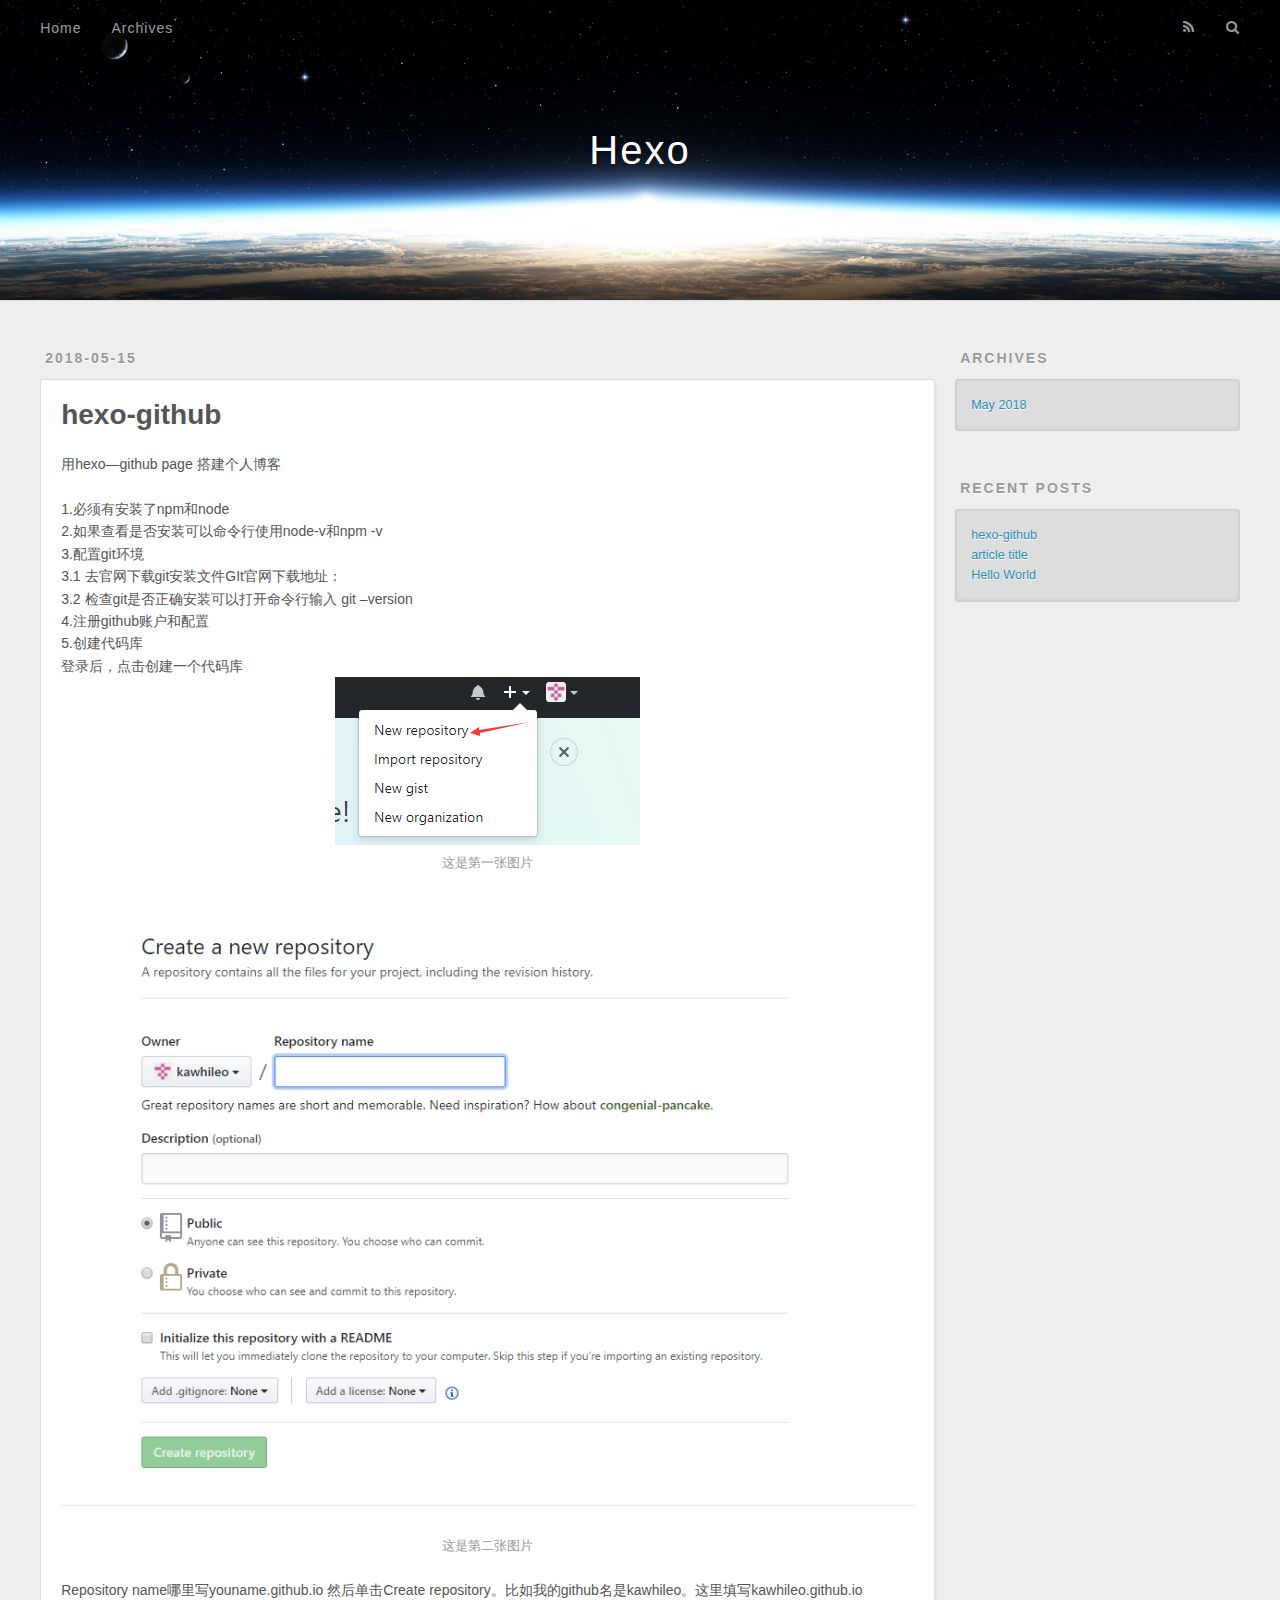
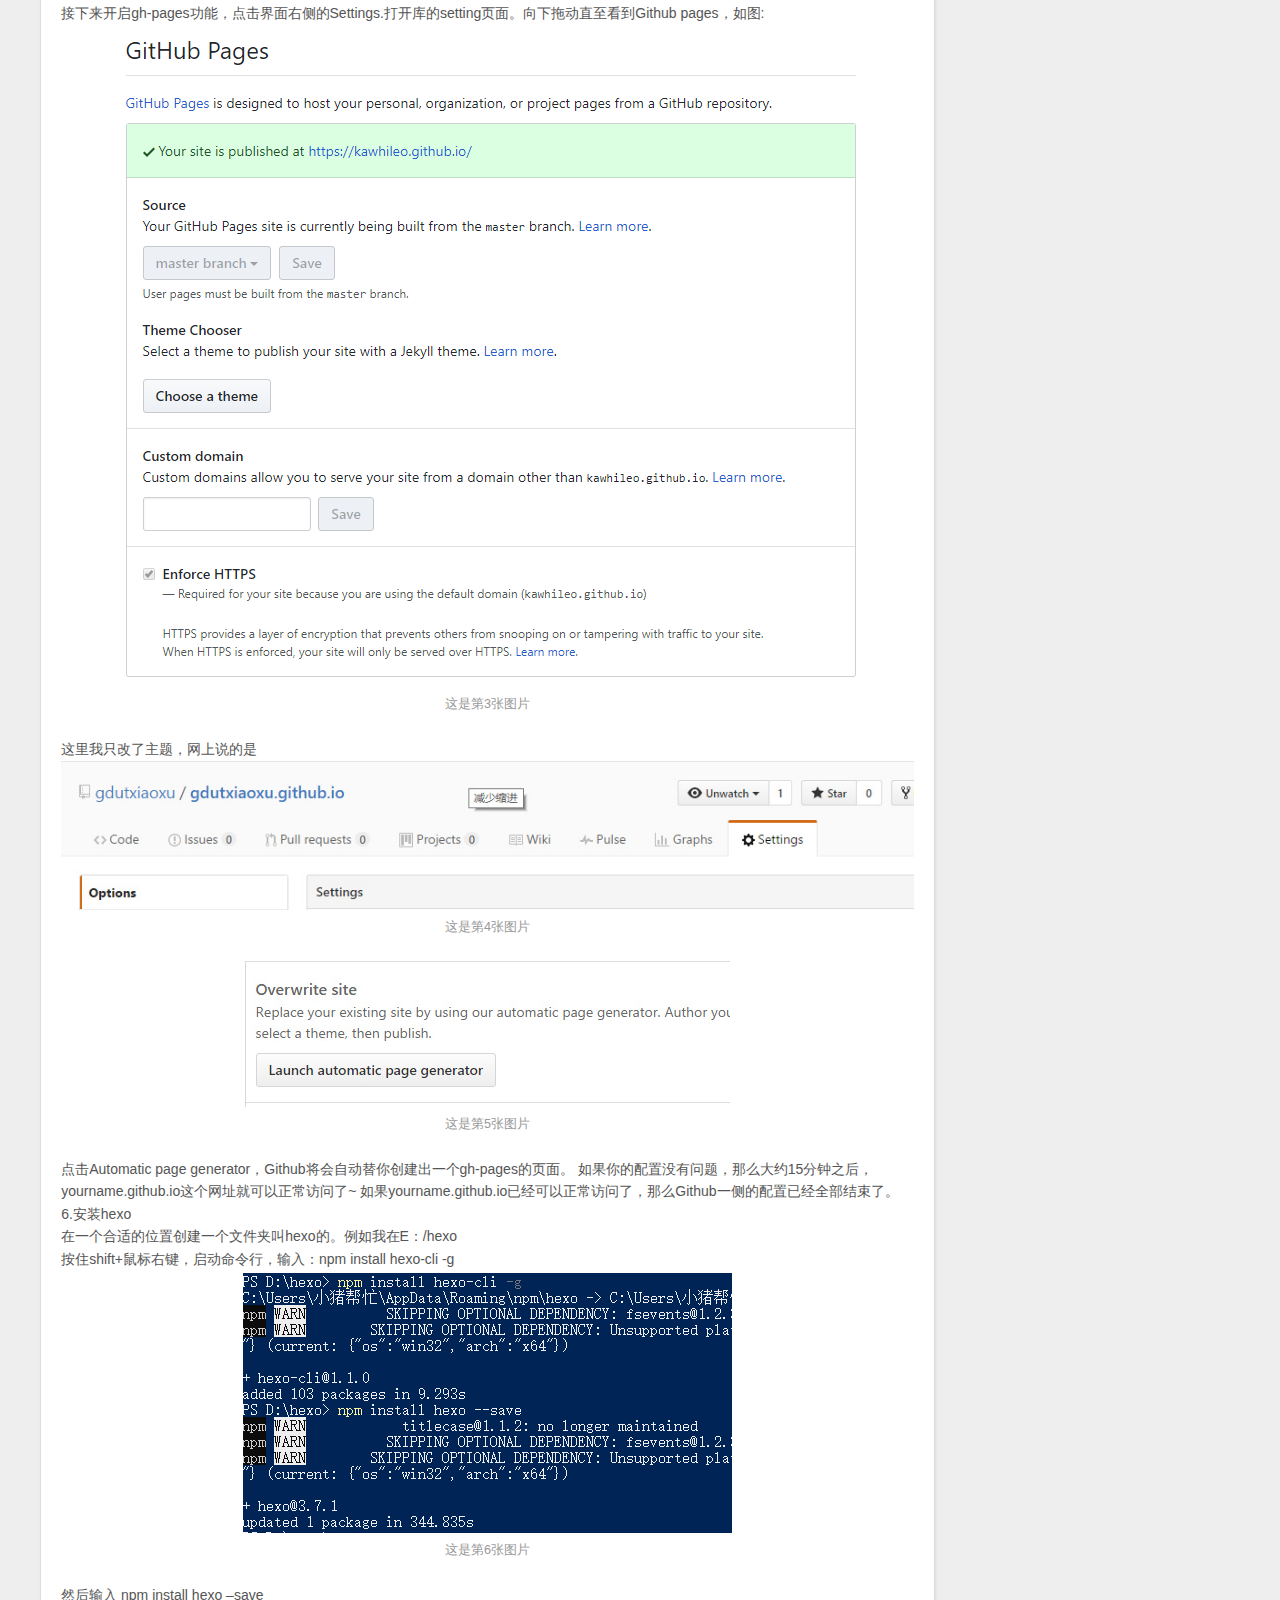
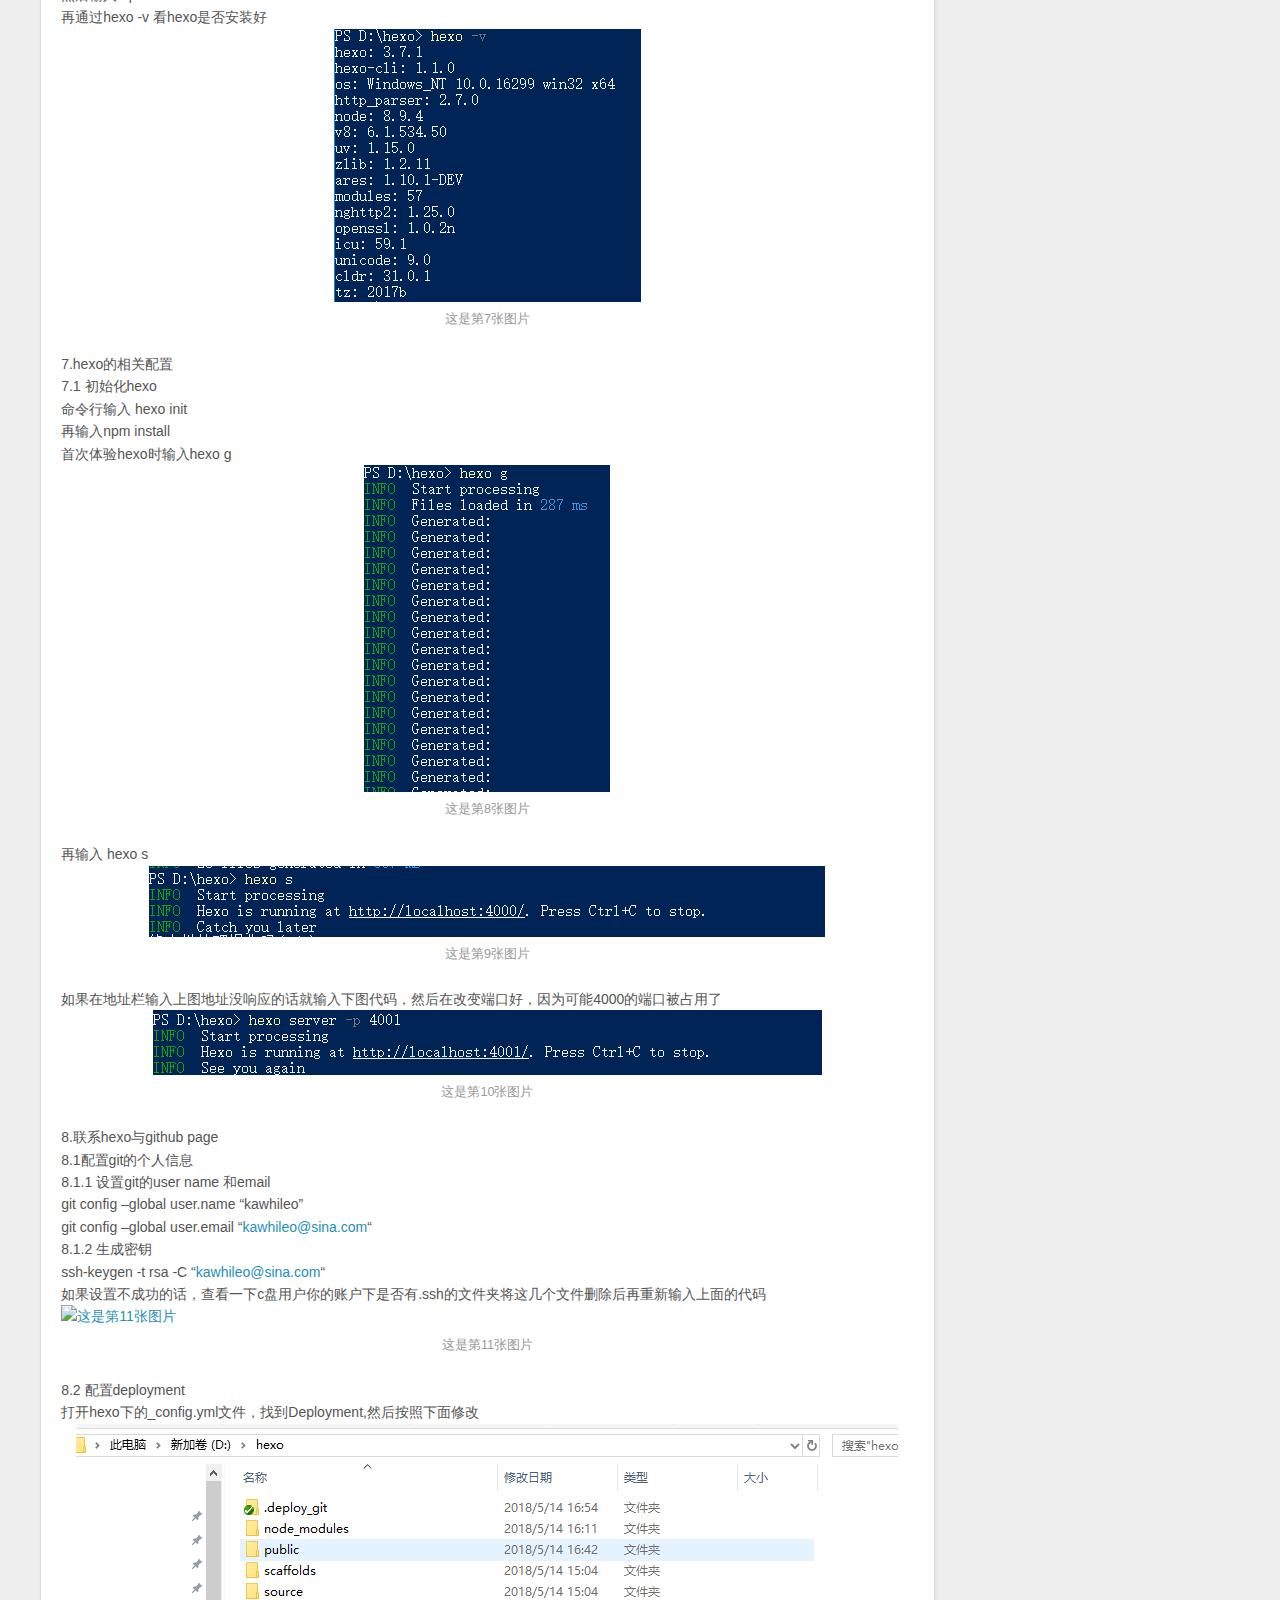
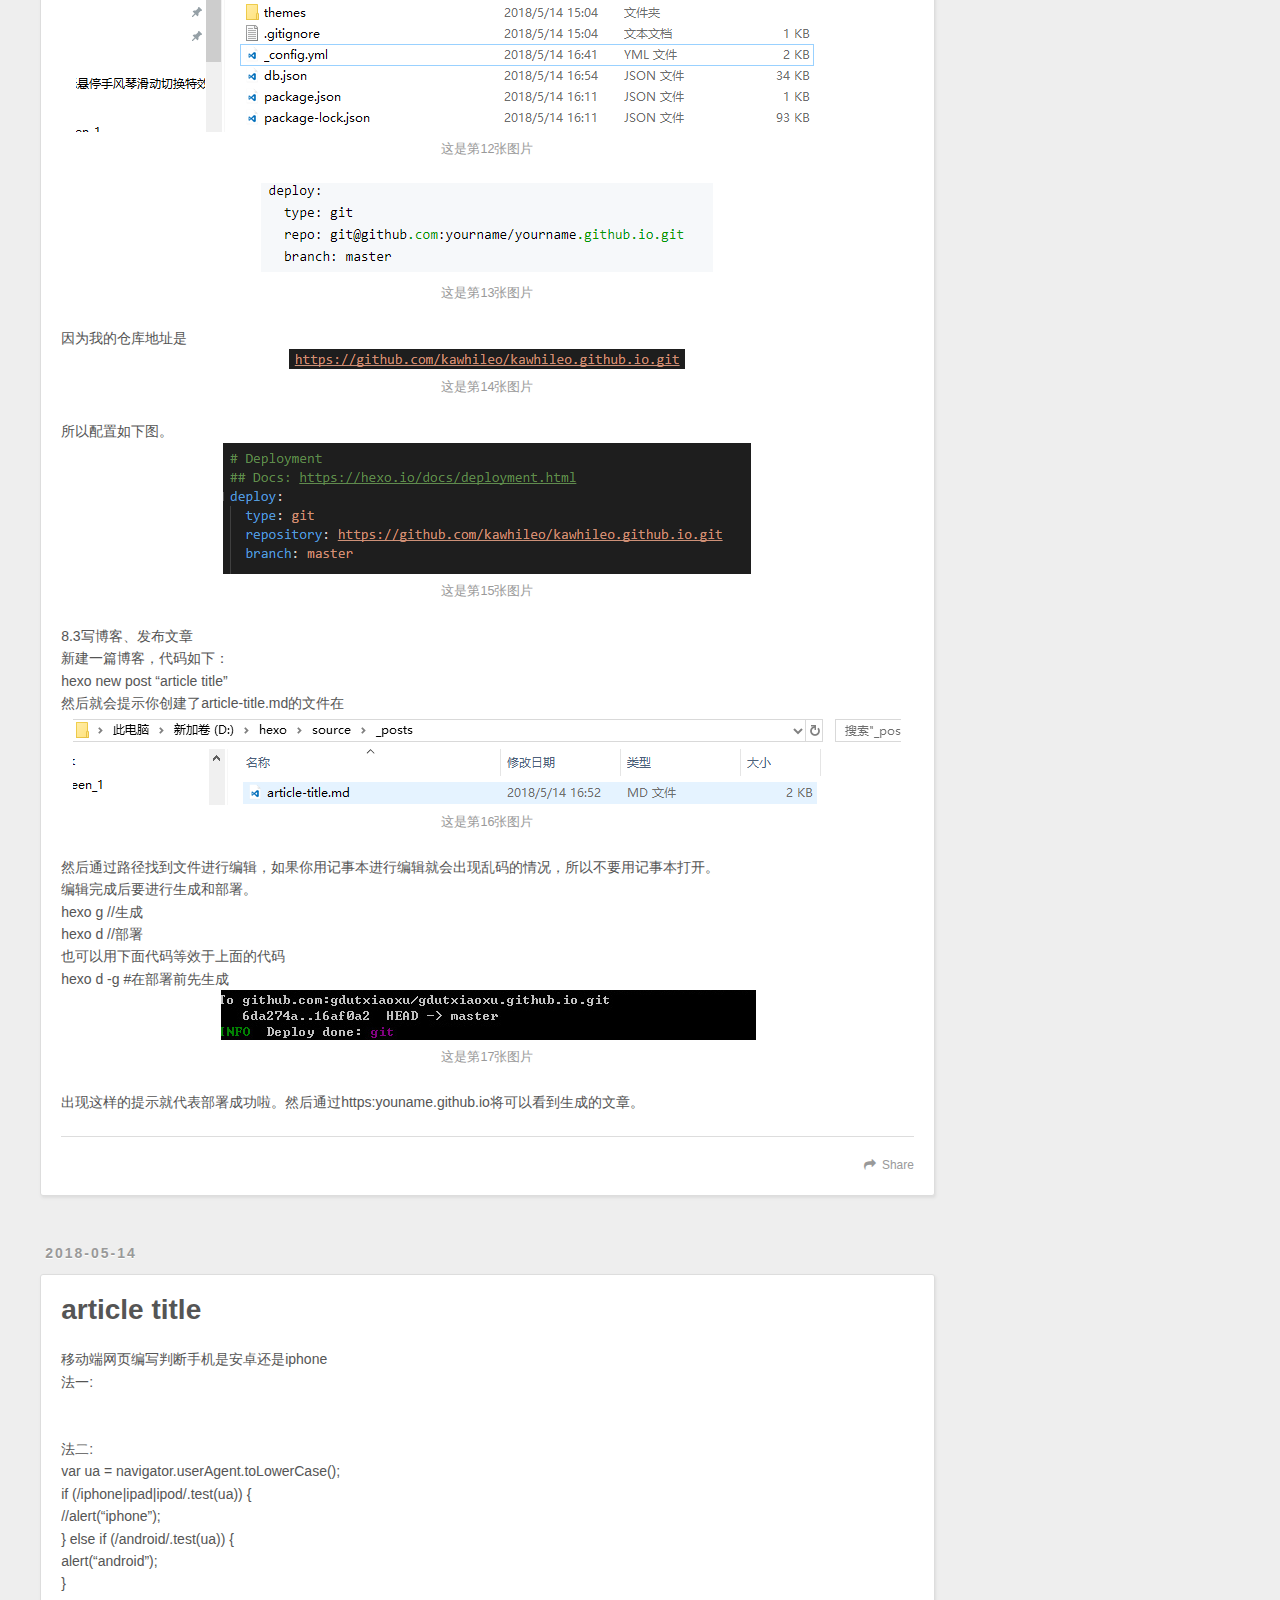
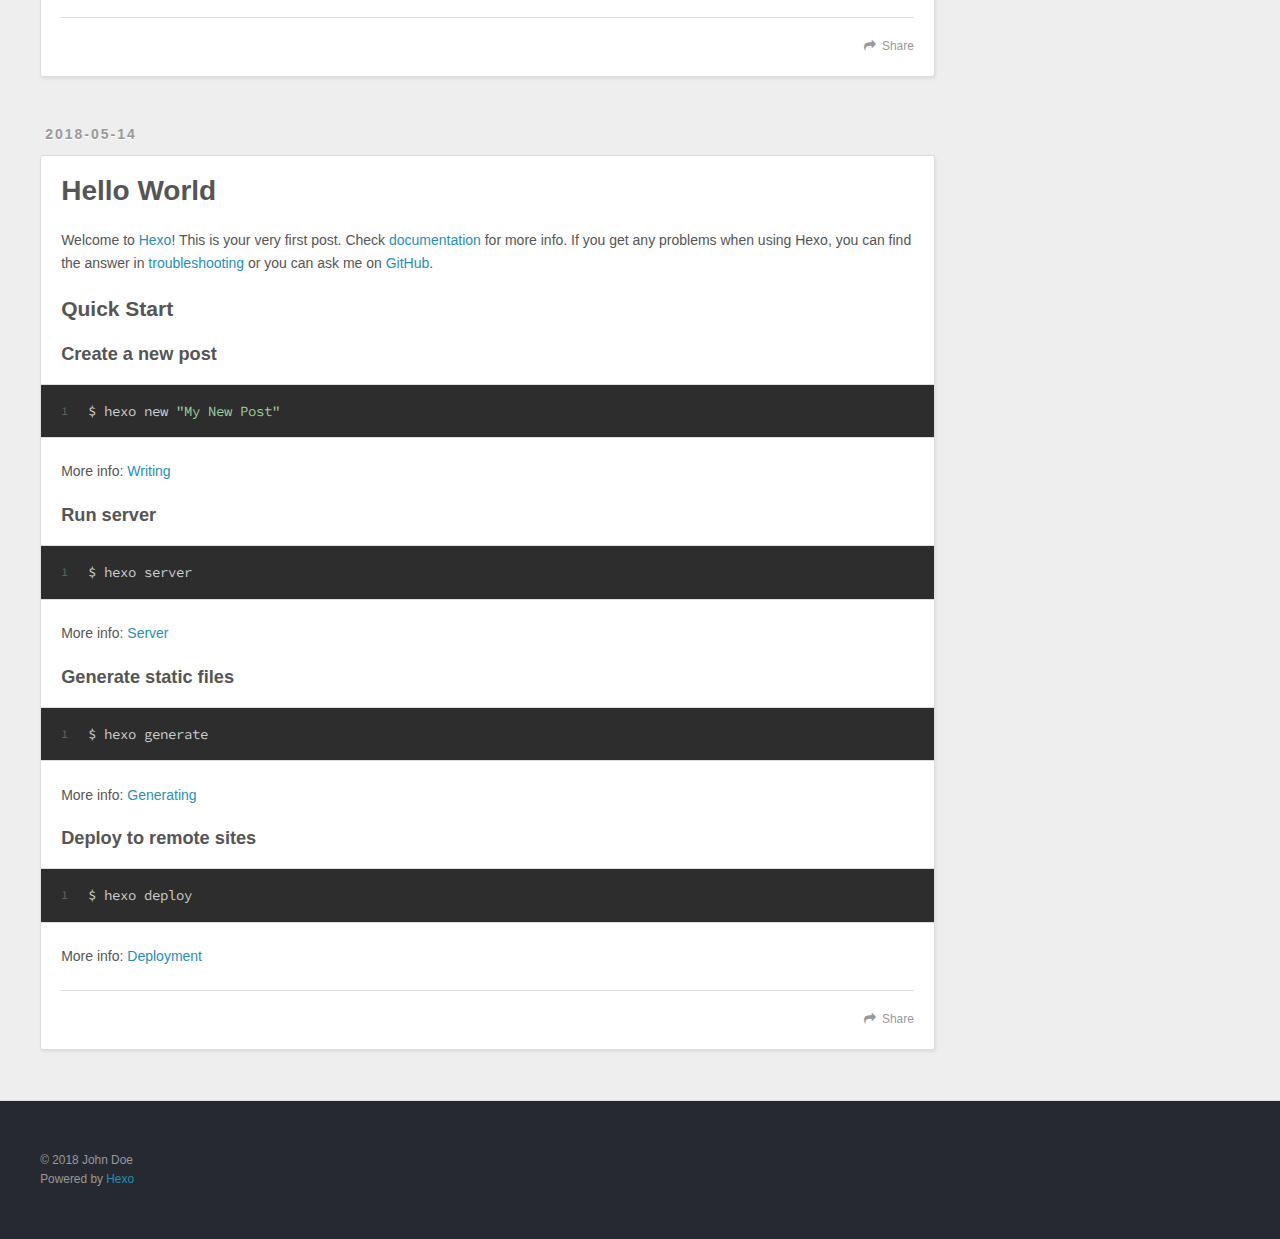
==== index.html @ 7f3a5a5b "Site updated: 2018-05-15 10:04:39" ====
<!DOCTYPE html>
<html>
<head>
  <meta charset="utf-8">
  

  
  <title>Hexo</title>
  <meta name="viewport" content="width=device-width, initial-scale=1, maximum-scale=1">
  <meta property="og:type" content="website">
<meta property="og:title" content="Hexo">
<meta property="og:url" content="http://yoursite.com/index.html">
<meta property="og:site_name" content="Hexo">
<meta property="og:locale" content="default">
<meta name="twitter:card" content="summary">
<meta name="twitter:title" content="Hexo">
  
    <link rel="alternate" href="/atom.xml" title="Hexo" type="application/atom+xml">
  
  
    <link rel="icon" href="/favicon.png">
  
  
    <link href="//fonts.googleapis.com/css?family=Source+Code+Pro" rel="stylesheet" type="text/css">
  
  <link rel="stylesheet" href="/css/style.css">
</head>

<body>
  <div id="container">
    <div id="wrap">
      <header id="header">
  <div id="banner"></div>
  <div id="header-outer" class="outer">
    <div id="header-title" class="inner">
      <h1 id="logo-wrap">
        <a href="/" id="logo">Hexo</a>
      </h1>
      
    </div>
    <div id="header-inner" class="inner">
      <nav id="main-nav">
        <a id="main-nav-toggle" class="nav-icon"></a>
        
          <a class="main-nav-link" href="/">Home</a>
        
          <a class="main-nav-link" href="/archives">Archives</a>
        
      </nav>
      <nav id="sub-nav">
        
          <a id="nav-rss-link" class="nav-icon" href="/atom.xml" title="RSS Feed"></a>
        
        <a id="nav-search-btn" class="nav-icon" title="Search"></a>
      </nav>
      <div id="search-form-wrap">
        <form action="//google.com/search" method="get" accept-charset="UTF-8" class="search-form"><input type="search" name="q" class="search-form-input" placeholder="Search"><button type="submit" class="search-form-submit">&#xF002;</button><input type="hidden" name="sitesearch" value="http://yoursite.com"></form>
      </div>
    </div>
  </div>
</header>
      <div class="outer">
        <section id="main">
  
    <article id="post-hexo-github-1" class="article article-type-post" itemscope itemprop="blogPost">
  <div class="article-meta">
    <a href="/2018/05/15/hexo-github-1/" class="article-date">
  <time datetime="2018-05-15T01:38:34.000Z" itemprop="datePublished">2018-05-15</time>
</a>
    
  </div>
  <div class="article-inner">
    
    
      <header class="article-header">
        
  
    <h1 itemprop="name">
      <a class="article-title" href="/2018/05/15/hexo-github-1/">hexo-github</a>
    </h1>
  

      </header>
    
    <div class="article-entry" itemprop="articleBody">
      
        <p>用hexo—github page 搭建个人博客</p>
<p>1.必须有安装了npm和node<br>2.如果查看是否安装可以命令行使用node-v和npm -v<br>3.配置git环境<br>   3.1 去官网下载git安装文件GIt官网下载地址：<br>   3.2 检查git是否正确安装可以打开命令行输入 git –version<br>4.注册github账户和配置<br>5.创建代码库<br>    登录后，点击创建一个代码库<br>    <img src="/2018/05/15/hexo-github-1/1.png" alt="这是第一张图片"><br>    <img src="/2018/05/15/hexo-github-1/2.png" alt="这是第二张图片"><br>    Repository name哪里写youname.github.io 然后单击Create repository。比如我的github名是kawhileo。这里填写kawhileo.github.io<br>    接下来开启gh-pages功能，点击界面右侧的Settings.打开库的setting页面。向下拖动直至看到Github pages，如图:<br>    <img src="/2018/05/15/hexo-github-1/3.png" alt="这是第3张图片"><br>    这里我只改了主题，网上说的是<br>    <img src="/2018/05/15/hexo-github-1/4.jpg" alt="这是第4张图片"><br>    <img src="/2018/05/15/hexo-github-1/5.jpg" alt="这是第5张图片"><br>    点击Automatic page generator，Github将会自动替你创建出一个gh-pages的页面。 如果你的配置没有问题，那么大约15分钟之后，yourname.github.io这个网址就可以正常访问了~ 如果yourname.github.io已经可以正常访问了，那么Github一侧的配置已经全部结束了。<br>6.安装hexo<br>在一个合适的位置创建一个文件夹叫hexo的。例如我在E：/hexo<br>按住shift+鼠标右键，启动命令行，输入：npm install hexo-cli -g<br><img src="/2018/05/15/hexo-github-1/6.png" alt="这是第6张图片"></p>
<p>然后输入 npm install hexo –save<br>再通过hexo -v 看hexo是否安装好<br><img src="/2018/05/15/hexo-github-1/7.png" alt="这是第7张图片"><br>7.hexo的相关配置<br>  7.1 初始化hexo<br>    命令行输入 hexo init<br>    再输入npm install<br>    首次体验hexo时输入hexo g<br>    <img src="/2018/05/15/hexo-github-1/8.png" alt="这是第8张图片"><br>    再输入 hexo s<br>    <img src="/2018/05/15/hexo-github-1/9.png" alt="这是第9张图片"><br>    如果在地址栏输入上图地址没响应的话就输入下图代码，然后在改变端口好，因为可能4000的端口被占用了<br>    <img src="/2018/05/15/hexo-github-1/10.png" alt="这是第10张图片"><br>8.联系hexo与github page<br>  8.1配置git的个人信息<br>    8.1.1 设置git的user name 和email<br>        git config –global user.name “kawhileo”<br>        git config –global user.email “<a href="mailto:kawhileo@sina.com" target="_blank" rel="noopener">kawhileo@sina.com</a>“<br>    8.1.2 生成密钥<br>        ssh-keygen -t rsa -C “<a href="mailto:kawhileo@sina.com" target="_blank" rel="noopener">kawhileo@sina.com</a>“<br>        如果设置不成功的话，查看一下c盘用户你的账户下是否有.ssh的文件夹将这几个文件删除后再重新输入上面的代码<br>        <img src="/2018/05/15/hexo-github-1/hexo-github1/11.png" alt="这是第11张图片"><br>8.2 配置deployment<br>     打开hexo下的_config.yml文件，找到Deployment,然后按照下面修改<br>     <img src="/2018/05/15/hexo-github-1/12.png" alt="这是第12张图片"><br>    <img src="/2018/05/15/hexo-github-1/13.png" alt="这是第13张图片"><br>    因为我的仓库地址是<br>    <img src="/2018/05/15/hexo-github-1/14.png" alt="这是第14张图片"><br>    所以配置如下图。<br>    <img src="/2018/05/15/hexo-github-1/15.png" alt="这是第15张图片"><br>8.3写博客、发布文章<br>    新建一篇博客，代码如下：<br>    hexo new post “article title”<br>    然后就会提示你创建了article-title.md的文件在<br>    <img src="/2018/05/15/hexo-github-1/16.png" alt="这是第16张图片"><br>    然后通过路径找到文件进行编辑，如果你用记事本进行编辑就会出现乱码的情况，所以不要用记事本打开。<br>    编辑完成后要进行生成和部署。<br>    hexo g    //生成<br>    hexo d    //部署<br>    也可以用下面代码等效于上面的代码<br>    hexo d -g    #在部署前先生成<br>    <img src="/2018/05/15/hexo-github-1/17.png" alt="这是第17张图片"><br>出现这样的提示就代表部署成功啦。然后通过https:youname.github.io将可以看到生成的文章。</p>

      
    </div>
    <footer class="article-footer">
      <a data-url="http://yoursite.com/2018/05/15/hexo-github-1/" data-id="cjh71b41a0000u4wail9prlym" class="article-share-link">Share</a>
      
      
    </footer>
  </div>
  
</article>


  
    <article id="post-article-title" class="article article-type-post" itemscope itemprop="blogPost">
  <div class="article-meta">
    <a href="/2018/05/14/article-title/" class="article-date">
  <time datetime="2018-05-14T08:05:26.000Z" itemprop="datePublished">2018-05-14</time>
</a>
    
  </div>
  <div class="article-inner">
    
    
      <header class="article-header">
        
  
    <h1 itemprop="name">
      <a class="article-title" href="/2018/05/14/article-title/">article title</a>
    </h1>
  

      </header>
    
    <div class="article-entry" itemprop="articleBody">
      
        <p>移动端网页编写判断手机是安卓还是iphone<br>法一:</p>
<p><script type="text/javascript"><br>    var bForcepc = fGetQuery(“dv”) == “pc”;<br>    function fBrowserRedirect(){<br>     var sUserAgent = navigator.userAgent.toLowerCase();<br>     var bIsIpad = sUserAgent.match(/ipad/i) == “ipad”;<br>     var bIsIphoneOs = sUserAgent.match(/iphone os/i) == “iphone os”;<br>     var bIsMidp = sUserAgent.match(/midp/i) == “midp”;<br>     var bIsUc7 = sUserAgent.match(/rv:1.2.3.4/i) == “rv:1.2.3.4”;<br>     var bIsUc = sUserAgent.match(/ucweb/i) == “ucweb”;<br>     var bIsAndroid = sUserAgent.match(/android/i) == “android”;<br>     var bIsCE = sUserAgent.match(/windows ce/i) == “windows ce”;<br>     var bIsWM = sUserAgent.match(/windows mobile/i) == “windows mobile”;<br>     if(bIsIpad){<br>         var sUrl = location.href;<br>         if(!bForcepc){<br>          window.location.href = “<a href="http://m.jb51.net/?ipad&quot;">http://m.jb51.net/?ipad&quot;</a>;<br>         }<br>     }<br>     if(bIsIphoneOs || bIsAndroid){<br>         var sUrl = location.href;<br>         if(!bForcepc){<br>          window.location.href = “<a href="http://m.jb51.net/?iphone&quot;">http://m.jb51.net/?iphone&quot;</a>;<br>         }<br>     }<br>     if(bIsMidp||bIsUc7||bIsUc||bIsCE||bIsWM){<br>         var sUrl = location.href;<br>         if(!bForcepc){<br>          window.location.href = “<a href="http://m.jb51.net/&quot;">http://m.jb51.net/&quot;</a>;<br>         }<br>     }<br>    }<br>    function fGetQuery(name){//��ȡ����ֵ<br>         var sUrl = window.location.search.substr(1);<br>         var r = sUrl.match(new RegExp(“(^|&amp;)” + name + “=([^&amp;]*)(&amp;|$)”));<br>         return (r == null ? null : unescape(r[2]));<br>    }<br>    function fShowVerBlock(){<br>         if(bForcepc){<br>         document.getElementById(“dv_block”).style.display = “block”;<br>         }<br>         else{<br>         document.getElementById(“ad_block”).style.display = “block”;<br>         }<br>    }<br>    fBrowserRedirect();<br></script><br>法二:<br>var ua = navigator.userAgent.toLowerCase();<br>if (/iphone|ipad|ipod/.test(ua)) {<br>//alert(“iphone”);<br>} else if (/android/.test(ua)) {<br>alert(“android”);<br>}</p>

      
    </div>
    <footer class="article-footer">
      <a data-url="http://yoursite.com/2018/05/14/article-title/" data-id="cjh71b41f0001u4wa7aktpid4" class="article-share-link">Share</a>
      
      
    </footer>
  </div>
  
</article>


  
    <article id="post-hello-world" class="article article-type-post" itemscope itemprop="blogPost">
  <div class="article-meta">
    <a href="/2018/05/14/hello-world/" class="article-date">
  <time datetime="2018-05-14T07:04:01.881Z" itemprop="datePublished">2018-05-14</time>
</a>
    
  </div>
  <div class="article-inner">
    
    
      <header class="article-header">
        
  
    <h1 itemprop="name">
      <a class="article-title" href="/2018/05/14/hello-world/">Hello World</a>
    </h1>
  

      </header>
    
    <div class="article-entry" itemprop="articleBody">
      
        <p>Welcome to <a href="https://hexo.io/" target="_blank" rel="noopener">Hexo</a>! This is your very first post. Check <a href="https://hexo.io/docs/" target="_blank" rel="noopener">documentation</a> for more info. If you get any problems when using Hexo, you can find the answer in <a href="https://hexo.io/docs/troubleshooting.html" target="_blank" rel="noopener">troubleshooting</a> or you can ask me on <a href="https://github.com/hexojs/hexo/issues" target="_blank" rel="noopener">GitHub</a>.</p>
<h2 id="Quick-Start"><a href="#Quick-Start" class="headerlink" title="Quick Start"></a>Quick Start</h2><h3 id="Create-a-new-post"><a href="#Create-a-new-post" class="headerlink" title="Create a new post"></a>Create a new post</h3><figure class="highlight bash"><table><tr><td class="gutter"><pre><span class="line">1</span><br></pre></td><td class="code"><pre><span class="line">$ hexo new <span class="string">"My New Post"</span></span><br></pre></td></tr></table></figure>
<p>More info: <a href="https://hexo.io/docs/writing.html" target="_blank" rel="noopener">Writing</a></p>
<h3 id="Run-server"><a href="#Run-server" class="headerlink" title="Run server"></a>Run server</h3><figure class="highlight bash"><table><tr><td class="gutter"><pre><span class="line">1</span><br></pre></td><td class="code"><pre><span class="line">$ hexo server</span><br></pre></td></tr></table></figure>
<p>More info: <a href="https://hexo.io/docs/server.html" target="_blank" rel="noopener">Server</a></p>
<h3 id="Generate-static-files"><a href="#Generate-static-files" class="headerlink" title="Generate static files"></a>Generate static files</h3><figure class="highlight bash"><table><tr><td class="gutter"><pre><span class="line">1</span><br></pre></td><td class="code"><pre><span class="line">$ hexo generate</span><br></pre></td></tr></table></figure>
<p>More info: <a href="https://hexo.io/docs/generating.html" target="_blank" rel="noopener">Generating</a></p>
<h3 id="Deploy-to-remote-sites"><a href="#Deploy-to-remote-sites" class="headerlink" title="Deploy to remote sites"></a>Deploy to remote sites</h3><figure class="highlight bash"><table><tr><td class="gutter"><pre><span class="line">1</span><br></pre></td><td class="code"><pre><span class="line">$ hexo deploy</span><br></pre></td></tr></table></figure>
<p>More info: <a href="https://hexo.io/docs/deployment.html" target="_blank" rel="noopener">Deployment</a></p>

      
    </div>
    <footer class="article-footer">
      <a data-url="http://yoursite.com/2018/05/14/hello-world/" data-id="cjh71b41h0002u4wa3zef01h9" class="article-share-link">Share</a>
      
      
    </footer>
  </div>
  
</article>


  


</section>
        
          <aside id="sidebar">
  
    

  
    

  
    
  
    
  <div class="widget-wrap">
    <h3 class="widget-title">Archives</h3>
    <div class="widget">
      <ul class="archive-list"><li class="archive-list-item"><a class="archive-list-link" href="/archives/2018/05/">May 2018</a></li></ul>
    </div>
  </div>


  
    
  <div class="widget-wrap">
    <h3 class="widget-title">Recent Posts</h3>
    <div class="widget">
      <ul>
        
          <li>
            <a href="/2018/05/15/hexo-github-1/">hexo-github</a>
          </li>
        
          <li>
            <a href="/2018/05/14/article-title/">article title</a>
          </li>
        
          <li>
            <a href="/2018/05/14/hello-world/">Hello World</a>
          </li>
        
      </ul>
    </div>
  </div>

  
</aside>
        
      </div>
      <footer id="footer">
  
  <div class="outer">
    <div id="footer-info" class="inner">
      &copy; 2018 John Doe<br>
      Powered by <a href="http://hexo.io/" target="_blank">Hexo</a>
    </div>
  </div>
</footer>
    </div>
    <nav id="mobile-nav">
  
    <a href="/" class="mobile-nav-link">Home</a>
  
    <a href="/archives" class="mobile-nav-link">Archives</a>
  
</nav>
    

<script src="//ajax.googleapis.com/ajax/libs/jquery/2.0.3/jquery.min.js"></script>


  <link rel="stylesheet" href="/fancybox/jquery.fancybox.css">
  <script src="/fancybox/jquery.fancybox.pack.js"></script>


<script src="/js/script.js"></script>



  </div>
</body>
</html>
---- css/style.css ----
body {
  width: 100%;
}
body:before,
body:after {
  content: "";
  display: table;
}
body:after {
  clear: both;
}
html,
body,
div,
span,
applet,
object,
iframe,
h1,
h2,
h3,
h4,
h5,
h6,
p,
blockquote,
pre,
a,
abbr,
acronym,
address,
big,
cite,
code,
del,
dfn,
em,
img,
ins,
kbd,
q,
s,
samp,
small,
strike,
strong,
sub,
sup,
tt,
var,
dl,
dt,
dd,
ol,
ul,
li,
fieldset,
form,
label,
legend,
table,
caption,
tbody,
tfoot,
thead,
tr,
th,
td {
  margin: 0;
  padding: 0;
  border: 0;
  outline: 0;
  font-weight: inherit;
  font-style: inherit;
  font-family: inherit;
  font-size: 100%;
  vertical-align: baseline;
}
body {
  line-height: 1;
  color: #000;
  background: #fff;
}
ol,
ul {
  list-style: none;
}
table {
  border-collapse: separate;
  border-spacing: 0;
  vertical-align: middle;
}
caption,
th,
td {
  text-align: left;
  font-weight: normal;
  vertical-align: middle;
}
a img {
  border: none;
}
input,
button {
  margin: 0;
  padding: 0;
}
input::-moz-focus-inner,
button::-moz-focus-inner {
  border: 0;
  padding: 0;
}
@font-face {
  font-family: FontAwesome;
  font-style: normal;
  font-weight: normal;
  src: url("fonts/fontawesome-webfont.eot?v=#4.0.3");
  src: url("fonts/fontawesome-webfont.eot?#iefix&v=#4.0.3") format("embedded-opentype"), url("fonts/fontawesome-webfont.woff?v=#4.0.3") format("woff"), url("fonts/fontawesome-webfont.ttf?v=#4.0.3") format("truetype"), url("fonts/fontawesome-webfont.svg#fontawesomeregular?v=#4.0.3") format("svg");
}
html,
body,
#container {
  height: 100%;
}
body {
  background: #eee;
  font: 14px -apple-system, BlinkMacSystemFont, "Segoe UI", "Roboto", "Oxygen", "Ubuntu", "Cantarell", "Fira Sans", "Droid Sans", "Helvetica Neue", sans-serif;
  -webkit-text-size-adjust: 100%;
}
.outer {
  max-width: 1220px;
  margin: 0 auto;
  padding: 0 20px;
}
.outer:before,
.outer:after {
  content: "";
  display: table;
}
.outer:after {
  clear: both;
}
.inner {
  display: inline;
  float: left;
  width: 98.33333333333333%;
  margin: 0 0.833333333333333%;
}
.left,
.alignleft {
  float: left;
}
.right,
.alignright {
  float: right;
}
.clear {
  clear: both;
}
#container {
  position: relative;
}
.mobile-nav-on {
  overflow: hidden;
}
#wrap {
  height: 100%;
  width: 100%;
  position: absolute;
  top: 0;
  left: 0;
  -webkit-transition: 0.2s ease-out;
  -moz-transition: 0.2s ease-out;
  -ms-transition: 0.2s ease-out;
  transition: 0.2s ease-out;
  z-index: 1;
  background: #eee;
}
.mobile-nav-on #wrap {
  left: 280px;
}
@media screen and (min-width: 768px) {
  #main {
    display: inline;
    float: left;
    width: 73.33333333333333%;
    margin: 0 0.833333333333333%;
  }
}
.article-date,
.article-category-link,
.archive-year,
.widget-title {
  text-decoration: none;
  text-transform: uppercase;
  letter-spacing: 2px;
  color: #999;
  margin-bottom: 1em;
  margin-left: 5px;
  line-height: 1em;
  text-shadow: 0 1px #fff;
  font-weight: bold;
}
.article-inner,
.archive-article-inner {
  background: #fff;
  -webkit-box-shadow: 1px 2px 3px #ddd;
  box-shadow: 1px 2px 3px #ddd;
  border: 1px solid #ddd;
  border-radius: 3px;
}
.article-entry h1,
.widget h1 {
  font-size: 2em;
}
.article-entry h2,
.widget h2 {
  font-size: 1.5em;
}
.article-entry h3,
.widget h3 {
  font-size: 1.3em;
}
.article-entry h4,
.widget h4 {
  font-size: 1.2em;
}
.article-entry h5,
.widget h5 {
  font-size: 1em;
}
.article-entry h6,
.widget h6 {
  font-size: 1em;
  color: #999;
}
.article-entry hr,
.widget hr {
  border: 1px dashed #ddd;
}
.article-entry strong,
.widget strong {
  font-weight: bold;
}
.article-entry em,
.widget em,
.article-entry cite,
.widget cite {
  font-style: italic;
}
.article-entry sup,
.widget sup,
.article-entry sub,
.widget sub {
  font-size: 0.75em;
  line-height: 0;
  position: relative;
  vertical-align: baseline;
}
.article-entry sup,
.widget sup {
  top: -0.5em;
}
.article-entry sub,
.widget sub {
  bottom: -0.2em;
}
.article-entry small,
.widget small {
  font-size: 0.85em;
}
.article-entry acronym,
.widget acronym,
.article-entry abbr,
.widget abbr {
  border-bottom: 1px dotted;
}
.article-entry ul,
.widget ul,
.article-entry ol,
.widget ol,
.article-entry dl,
.widget dl {
  margin: 0 20px;
  line-height: 1.6em;
}
.article-entry ul ul,
.widget ul ul,
.article-entry ol ul,
.widget ol ul,
.article-entry ul ol,
.widget ul ol,
.article-entry ol ol,
.widget ol ol {
  margin-top: 0;
  margin-bottom: 0;
}
.article-entry ul,
.widget ul {
  list-style: disc;
}
.article-entry ol,
.widget ol {
  list-style: decimal;
}
.article-entry dt,
.widget dt {
  font-weight: bold;
}
#header {
  height: 300px;
  position: relative;
  border-bottom: 1px solid #ddd;
}
#header:before,
#header:after {
  content: "";
  position: absolute;
  left: 0;
  right: 0;
  height: 40px;
}
#header:before {
  top: 0;
  background: -webkit-linear-gradient(rgba(0,0,0,0.2), transparent);
  background: -moz-linear-gradient(rgba(0,0,0,0.2), transparent);
  background: -ms-linear-gradient(rgba(0,0,0,0.2), transparent);
  background: linear-gradient(rgba(0,0,0,0.2), transparent);
}
#header:after {
  bottom: 0;
  background: -webkit-linear-gradient(transparent, rgba(0,0,0,0.2));
  background: -moz-linear-gradient(transparent, rgba(0,0,0,0.2));
  background: -ms-linear-gradient(transparent, rgba(0,0,0,0.2));
  background: linear-gradient(transparent, rgba(0,0,0,0.2));
}
#header-outer {
  height: 100%;
  position: relative;
}
#header-inner {
  position: relative;
  overflow: hidden;
}
#banner {
  position: absolute;
  top: 0;
  left: 0;
  width: 100%;
  height: 100%;
  background: url("images/banner.jpg") center #000;
  -webkit-background-size: cover;
  -moz-background-size: cover;
  background-size: cover;
  z-index: -1;
}
#header-title {
  text-align: center;
  height: 40px;
  position: absolute;
  top: 50%;
  left: 0;
  margin-top: -20px;
}
#logo,
#subtitle {
  text-decoration: none;
  color: #fff;
  font-weight: 300;
  text-shadow: 0 1px 4px rgba(0,0,0,0.3);
}
#logo {
  font-size: 40px;
  line-height: 40px;
  letter-spacing: 2px;
}
#subtitle {
  font-size: 16px;
  line-height: 16px;
  letter-spacing: 1px;
}
#subtitle-wrap {
  margin-top: 16px;
}
#main-nav {
  float: left;
  margin-left: -15px;
}
.nav-icon,
.main-nav-link {
  float: left;
  color: #fff;
  opacity: 0.6;
  text-decoration: none;
  text-shadow: 0 1px rgba(0,0,0,0.2);
  -webkit-transition: opacity 0.2s;
  -moz-transition: opacity 0.2s;
  -ms-transition: opacity 0.2s;
  transition: opacity 0.2s;
  display: block;
  padding: 20px 15px;
}
.nav-icon:hover,
.main-nav-link:hover {
  opacity: 1;
}
.nav-icon {
  font-family: FontAwesome;
  text-align: center;
  font-size: 14px;
  width: 14px;
  height: 14px;
  padding: 20px 15px;
  position: relative;
  cursor: pointer;
}
.main-nav-link {
  font-weight: 300;
  letter-spacing: 1px;
}
@media screen and (max-width: 479px) {
  .main-nav-link {
    display: none;
  }
}
#main-nav-toggle {
  display: none;
}
#main-nav-toggle:before {
  content: "\f0c9";
}
@media screen and (max-width: 479px) {
  #main-nav-toggle {
    display: block;
  }
}
#sub-nav {
  float: right;
  margin-right: -15px;
}
#nav-rss-link:before {
  content: "\f09e";
}
#nav-search-btn:before {
  content: "\f002";
}
#search-form-wrap {
  position: absolute;
  top: 15px;
  width: 150px;
  height: 30px;
  right: -150px;
  opacity: 0;
  -webkit-transition: 0.2s ease-out;
  -moz-transition: 0.2s ease-out;
  -ms-transition: 0.2s ease-out;
  transition: 0.2s ease-out;
}
#search-form-wrap.on {
  opacity: 1;
  right: 0;
}
@media screen and (max-width: 479px) {
  #search-form-wrap {
    width: 100%;
    right: -100%;
  }
}
.search-form {
  position: absolute;
  top: 0;
  left: 0;
  right: 0;
  background: #fff;
  padding: 5px 15px;
  border-radius: 15px;
  -webkit-box-shadow: 0 0 10px rgba(0,0,0,0.3);
  box-shadow: 0 0 10px rgba(0,0,0,0.3);
}
.search-form-input {
  border: none;
  background: none;
  color: #555;
  width: 100%;
  font: 13px -apple-system, BlinkMacSystemFont, "Segoe UI", "Roboto", "Oxygen", "Ubuntu", "Cantarell", "Fira Sans", "Droid Sans", "Helvetica Neue", sans-serif;
  outline: none;
}
.search-form-input::-webkit-search-results-decoration,
.search-form-input::-webkit-search-cancel-button {
  -webkit-appearance: none;
}
.search-form-submit {
  position: absolute;
  top: 50%;
  right: 10px;
  margin-top: -7px;
  font: 13px FontAwesome;
  border: none;
  background: none;
  color: #bbb;
  cursor: pointer;
}
.search-form-submit:hover,
.search-form-submit:focus {
  color: #777;
}
.article {
  margin: 50px 0;
}
.article-inner {
  overflow: hidden;
}
.article-meta:before,
.article-meta:after {
  content: "";
  display: table;
}
.article-meta:after {
  clear: both;
}
.article-date {
  float: left;
}
.article-category {
  float: left;
  line-height: 1em;
  color: #ccc;
  text-shadow: 0 1px #fff;
  margin-left: 8px;
}
.article-category:before {
  content: "\2022";
}
.article-category-link {
  margin: 0 12px 1em;
}
.article-header {
  padding: 20px 20px 0;
}
.article-title {
  text-decoration: none;
  font-size: 2em;
  font-weight: bold;
  color: #555;
  line-height: 1.1em;
  -webkit-transition: color 0.2s;
  -moz-transition: color 0.2s;
  -ms-transition: color 0.2s;
  transition: color 0.2s;
}
a.article-title:hover {
  color: #258fb8;
}
.article-entry {
  color: #555;
  padding: 0 20px;
}
.article-entry:before,
.article-entry:after {
  content: "";
  display: table;
}
.article-entry:after {
  clear: both;
}
.article-entry p,
.article-entry table {
  line-height: 1.6em;
  margin: 1.6em 0;
}
.article-entry h1,
.article-entry h2,
.article-entry h3,
.article-entry h4,
.article-entry h5,
.article-entry h6 {
  font-weight: bold;
}
.article-entry h1,
.article-entry h2,
.article-entry h3,
.article-entry h4,
.article-entry h5,
.article-entry h6 {
  line-height: 1.1em;
  margin: 1.1em 0;
}
.article-entry a {
  color: #258fb8;
  text-decoration: none;
}
.article-entry a:hover {
  text-decoration: underline;
}
.article-entry ul,
.article-entry ol,
.article-entry dl {
  margin-top: 1.6em;
  margin-bottom: 1.6em;
}
.article-entry img,
.article-entry video {
  max-width: 100%;
  height: auto;
  display: block;
  margin: auto;
}
.article-entry iframe {
  border: none;
}
.article-entry table {
  width: 100%;
  border-collapse: collapse;
  border-spacing: 0;
}
.article-entry th {
  font-weight: bold;
  border-bottom: 3px solid #ddd;
  padding-bottom: 0.5em;
}
.article-entry td {
  border-bottom: 1px solid #ddd;
  padding: 10px 0;
}
.article-entry blockquote {
  font-family: Georgia, "Times New Roman", serif;
  font-size: 1.4em;
  margin: 1.6em 20px;
  text-align: center;
}
.article-entry blockquote footer {
  font-size: 14px;
  margin: 1.6em 0;
  font-family: -apple-system, BlinkMacSystemFont, "Segoe UI", "Roboto", "Oxygen", "Ubuntu", "Cantarell", "Fira Sans", "Droid Sans", "Helvetica Neue", sans-serif;
}
.article-entry blockquote footer cite:before {
  content: "—";
  padding: 0 0.5em;
}
.article-entry .pullquote {
  text-align: left;
  width: 45%;
  margin: 0;
}
.article-entry .pullquote.left {
  margin-left: 0.5em;
  margin-right: 1em;
}
.article-entry .pullquote.right {
  margin-right: 0.5em;
  margin-left: 1em;
}
.article-entry .caption {
  color: #999;
  display: block;
  font-size: 0.9em;
  margin-top: 0.5em;
  position: relative;
  text-align: center;
}
.article-entry .video-container {
  position: relative;
  padding-top: 56.25%;
  height: 0;
  overflow: hidden;
}
.article-entry .video-container iframe,
.article-entry .video-container object,
.article-entry .video-container embed {
  position: absolute;
  top: 0;
  left: 0;
  width: 100%;
  height: 100%;
  margin-top: 0;
}
.article-more-link a {
  display: inline-block;
  line-height: 1em;
  padding: 6px 15px;
  border-radius: 15px;
  background: #eee;
  color: #999;
  text-shadow: 0 1px #fff;
  text-decoration: none;
}
.article-more-link a:hover {
  background: #258fb8;
  color: #fff;
  text-decoration: none;
  text-shadow: 0 1px #1e7293;
}
.article-footer {
  font-size: 0.85em;
  line-height: 1.6em;
  border-top: 1px solid #ddd;
  padding-top: 1.6em;
  margin: 0 20px 20px;
}
.article-footer:before,
.article-footer:after {
  content: "";
  display: table;
}
.article-footer:after {
  clear: both;
}
.article-footer a {
  color: #999;
  text-decoration: none;
}
.article-footer a:hover {
  color: #555;
}
.article-tag-list-item {
  float: left;
  margin-right: 10px;
}
.article-tag-list-link:before {
  content: "#";
}
.article-comment-link {
  float: right;
}
.article-comment-link:before {
  content: "\f075";
  font-family: FontAwesome;
  padding-right: 8px;
}
.article-share-link {
  cursor: pointer;
  float: right;
  margin-left: 20px;
}
.article-share-link:before {
  content: "\f064";
  font-family: FontAwesome;
  padding-right: 6px;
}
#article-nav {
  position: relative;
}
#article-nav:before,
#article-nav:after {
  content: "";
  display: table;
}
#article-nav:after {
  clear: both;
}
@media screen and (min-width: 768px) {
  #article-nav {
    margin: 50px 0;
  }
  #article-nav:before {
    width: 8px;
    height: 8px;
    position: absolute;
    top: 50%;
    left: 50%;
    margin-top: -4px;
    margin-left: -4px;
    content: "";
    border-radius: 50%;
    background: #ddd;
    -webkit-box-shadow: 0 1px 2px #fff;
    box-shadow: 0 1px 2px #fff;
  }
}
.article-nav-link-wrap {
  text-decoration: none;
  text-shadow: 0 1px #fff;
  color: #999;
  -webkit-box-sizing: border-box;
  -moz-box-sizing: border-box;
  box-sizing: border-box;
  margin-top: 50px;
  text-align: center;
  display: block;
}
.article-nav-link-wrap:hover {
  color: #555;
}
@media screen and (min-width: 768px) {
  .article-nav-link-wrap {
    width: 50%;
    margin-top: 0;
  }
}
@media screen and (min-width: 768px) {
  #article-nav-newer {
    float: left;
    text-align: right;
    padding-right: 20px;
  }
}
@media screen and (min-width: 768px) {
  #article-nav-older {
    float: right;
    text-align: left;
    padding-left: 20px;
  }
}
.article-nav-caption {
  text-transform: uppercase;
  letter-spacing: 2px;
  color: #ddd;
  line-height: 1em;
  font-weight: bold;
}
#article-nav-newer .article-nav-caption {
  margin-right: -2px;
}
.article-nav-title {
  font-size: 0.85em;
  line-height: 1.6em;
  margin-top: 0.5em;
}
.article-share-box {
  position: absolute;
  display: none;
  background: #fff;
  -webkit-box-shadow: 1px 2px 10px rgba(0,0,0,0.2);
  box-shadow: 1px 2px 10px rgba(0,0,0,0.2);
  border-radius: 3px;
  margin-left: -145px;
  overflow: hidden;
  z-index: 1;
}
.article-share-box.on {
  display: block;
}
.article-share-input {
  width: 100%;
  background: none;
  -webkit-box-sizing: border-box;
  -moz-box-sizing: border-box;
  box-sizing: border-box;
  font: 14px -apple-system, BlinkMacSystemFont, "Segoe UI", "Roboto", "Oxygen", "Ubuntu", "Cantarell", "Fira Sans", "Droid Sans", "Helvetica Neue", sans-serif;
  padding: 0 15px;
  color: #555;
  outline: none;
  border: 1px solid #ddd;
  border-radius: 3px 3px 0 0;
  height: 36px;
  line-height: 36px;
}
.article-share-links {
  background: #eee;
}
.article-share-links:before,
.article-share-links:after {
  content: "";
  display: table;
}
.article-share-links:after {
  clear: both;
}
.article-share-twitter,
.article-share-facebook,
.article-share-pinterest,
.article-share-google {
  width: 50px;
  height: 36px;
  display: block;
  float: left;
  position: relative;
  color: #999;
  text-shadow: 0 1px #fff;
}
.article-share-twitter:before,
.article-share-facebook:before,
.article-share-pinterest:before,
.article-share-google:before {
  font-size: 20px;
  font-family: FontAwesome;
  width: 20px;
  height: 20px;
  position: absolute;
  top: 50%;
  left: 50%;
  margin-top: -10px;
  margin-left: -10px;
  text-align: center;
}
.article-share-twitter:hover,
.article-share-facebook:hover,
.article-share-pinterest:hover,
.article-share-google:hover {
  color: #fff;
}
.article-share-twitter:before {
  content: "\f099";
}
.article-share-twitter:hover {
  background: #00aced;
  text-shadow: 0 1px #008abe;
}
.article-share-facebook:before {
  content: "\f09a";
}
.article-share-facebook:hover {
  background: #3b5998;
  text-shadow: 0 1px #2f477a;
}
.article-share-pinterest:before {
  content: "\f0d2";
}
.article-share-pinterest:hover {
  background: #cb2027;
  text-shadow: 0 1px #a21a1f;
}
.article-share-google:before {
  content: "\f0d5";
}
.article-share-google:hover {
  background: #dd4b39;
  text-shadow: 0 1px #be3221;
}
.article-gallery {
  background: #000;
  position: relative;
}
.article-gallery-photos {
  position: relative;
  overflow: hidden;
}
.article-gallery-img {
  display: none;
  max-width: 100%;
}
.article-gallery-img:first-child {
  display: block;
}
.article-gallery-img.loaded {
  position: absolute;
  display: block;
}
.article-gallery-img img {
  display: block;
  max-width: 100%;
  margin: 0 auto;
}
#comments {
  background: #fff;
  -webkit-box-shadow: 1px 2px 3px #ddd;
  box-shadow: 1px 2px 3px #ddd;
  padding: 20px;
  border: 1px solid #ddd;
  border-radius: 3px;
  margin: 50px 0;
}
#comments a {
  color: #258fb8;
}
.archives-wrap {
  margin: 50px 0;
}
.archives:before,
.archives:after {
  content: "";
  display: table;
}
.archives:after {
  clear: both;
}
.archive-year-wrap {
  margin-bottom: 1em;
}
.archives {
  -webkit-column-gap: 10px;
  -moz-column-gap: 10px;
  column-gap: 10px;
}
@media screen and (min-width: 480px) and (max-width: 767px) {
  .archives {
    -webkit-column-count: 2;
    -moz-column-count: 2;
    column-count: 2;
  }
}
@media screen and (min-width: 768px) {
  .archives {
    -webkit-column-count: 3;
    -moz-column-count: 3;
    column-count: 3;
  }
}
.archive-article {
  -webkit-column-break-inside: avoid;
  page-break-inside: avoid;
  overflow: hidden;
  break-inside: avoid-column;
}
.archive-article-inner {
  padding: 10px;
  margin-bottom: 15px;
}
.archive-article-title {
  text-decoration: none;
  font-weight: bold;
  color: #555;
  -webkit-transition: color 0.2s;
  -moz-transition: color 0.2s;
  -ms-transition: color 0.2s;
  transition: color 0.2s;
  line-height: 1.6em;
}
.archive-article-title:hover {
  color: #258fb8;
}
.archive-article-footer {
  margin-top: 1em;
}
.archive-article-date {
  color: #999;
  text-decoration: none;
  font-size: 0.85em;
  line-height: 1em;
  margin-bottom: 0.5em;
  display: block;
}
#page-nav {
  margin: 50px auto;
  background: #fff;
  -webkit-box-shadow: 1px 2px 3px #ddd;
  box-shadow: 1px 2px 3px #ddd;
  border: 1px solid #ddd;
  border-radius: 3px;
  text-align: center;
  color: #999;
  overflow: hidden;
}
#page-nav:before,
#page-nav:after {
  content: "";
  display: table;
}
#page-nav:after {
  clear: both;
}
#page-nav a,
#page-nav span {
  padding: 10px 20px;
  line-height: 1;
  height: 2ex;
}
#page-nav a {
  color: #999;
  text-decoration: none;
}
#page-nav a:hover {
  background: #999;
  color: #fff;
}
#page-nav .prev {
  float: left;
}
#page-nav .next {
  float: right;
}
#page-nav .page-number {
  display: inline-block;
}
@media screen and (max-width: 479px) {
  #page-nav .page-number {
    display: none;
  }
}
#page-nav .current {
  color: #555;
  font-weight: bold;
}
#page-nav .space {
  color: #ddd;
}
#footer {
  background: #262a30;
  padding: 50px 0;
  border-top: 1px solid #ddd;
  color: #999;
}
#footer a {
  color: #258fb8;
  text-decoration: none;
}
#footer a:hover {
  text-decoration: underline;
}
#footer-info {
  line-height: 1.6em;
  font-size: 0.85em;
}
.article-entry pre,
.article-entry .highlight {
  background: #2d2d2d;
  margin: 0 -20px;
  padding: 15px 20px;
  border-style: solid;
  border-color: #ddd;
  border-width: 1px 0;
  overflow: auto;
  color: #ccc;
  line-height: 22.400000000000002px;
}
.article-entry .highlight .gutter pre,
.article-entry .gist .gist-file .gist-data .line-numbers {
  color: #666;
  font-size: 0.85em;
}
.article-entry pre,
.article-entry code {
  font-family: "Source Code Pro", Consolas, Monaco, Menlo, Consolas, monospace;
}
.article-entry code {
  background: #eee;
  text-shadow: 0 1px #fff;
  padding: 0 0.3em;
}
.article-entry pre code {
  background: none;
  text-shadow: none;
  padding: 0;
}
.article-entry .highlight pre {
  border: none;
  margin: 0;
  padding: 0;
}
.article-entry .highlight table {
  margin: 0;
  width: auto;
}
.article-entry .highlight td {
  border: none;
  padding: 0;
}
.article-entry .highlight figcaption {
  font-size: 0.85em;
  color: #999;
  line-height: 1em;
  margin-bottom: 1em;
}
.article-entry .highlight figcaption:before,
.article-entry .highlight figcaption:after {
  content: "";
  display: table;
}
.article-entry .highlight figcaption:after {
  clear: both;
}
.article-entry .highlight figcaption a {
  float: right;
}
.article-entry .highlight .gutter pre {
  text-align: right;
  padding-right: 20px;
}
.article-entry .highlight .line {
  height: 22.400000000000002px;
}
.article-entry .highlight .line.marked {
  background: #515151;
}
.article-entry .gist {
  margin: 0 -20px;
  border-style: solid;
  border-color: #ddd;
  border-width: 1px 0;
  background: #2d2d2d;
  padding: 15px 20px 15px 0;
}
.article-entry .gist .gist-file {
  border: none;
  font-family: "Source Code Pro", Consolas, Monaco, Menlo, Consolas, monospace;
  margin: 0;
}
.article-entry .gist .gist-file .gist-data {
  background: none;
  border: none;
}
.article-entry .gist .gist-file .gist-data .line-numbers {
  background: none;
  border: none;
  padding: 0 20px 0 0;
}
.article-entry .gist .gist-file .gist-data .line-data {
  padding: 0 !important;
}
.article-entry .gist .gist-file .highlight {
  margin: 0;
  padding: 0;
  border: none;
}
.article-entry .gist .gist-file .gist-meta {
  background: #2d2d2d;
  color: #999;
  font: 0.85em -apple-system, BlinkMacSystemFont, "Segoe UI", "Roboto", "Oxygen", "Ubuntu", "Cantarell", "Fira Sans", "Droid Sans", "Helvetica Neue", sans-serif;
  text-shadow: 0 0;
  padding: 0;
  margin-top: 1em;
  margin-left: 20px;
}
.article-entry .gist .gist-file .gist-meta a {
  color: #258fb8;
  font-weight: normal;
}
.article-entry .gist .gist-file .gist-meta a:hover {
  text-decoration: underline;
}
pre .comment,
pre .title {
  color: #999;
}
pre .variable,
pre .attribute,
pre .tag,
pre .regexp,
pre .ruby .constant,
pre .xml .tag .title,
pre .xml .pi,
pre .xml .doctype,
pre .html .doctype,
pre .css .id,
pre .css .class,
pre .css .pseudo {
  color: #f2777a;
}
pre .number,
pre .preprocessor,
pre .built_in,
pre .literal,
pre .params,
pre .constant {
  color: #f99157;
}
pre .class,
pre .ruby .class .title,
pre .css .rules .attribute {
  color: #9c9;
}
pre .string,
pre .value,
pre .inheritance,
pre .header,
pre .ruby .symbol,
pre .xml .cdata {
  color: #9c9;
}
pre .css .hexcolor {
  color: #6cc;
}
pre .function,
pre .python .decorator,
pre .python .title,
pre .ruby .function .title,
pre .ruby .title .keyword,
pre .perl .sub,
pre .javascript .title,
pre .coffeescript .title {
  color: #69c;
}
pre .keyword,
pre .javascript .function {
  color: #c9c;
}
@media screen and (max-width: 479px) {
  #mobile-nav {
    position: absolute;
    top: 0;
    left: 0;
    width: 280px;
    height: 100%;
    background: #191919;
    border-right: 1px solid #fff;
  }
}
@media screen and (max-width: 479px) {
  .mobile-nav-link {
    display: block;
    color: #999;
    text-decoration: none;
    padding: 15px 20px;
    font-weight: bold;
  }
  .mobile-nav-link:hover {
    color: #fff;
  }
}
@media screen and (min-width: 768px) {
  #sidebar {
    display: inline;
    float: left;
    width: 23.333333333333332%;
    margin: 0 0.833333333333333%;
  }
}
.widget-wrap {
  margin: 50px 0;
}
.widget {
  color: #777;
  text-shadow: 0 1px #fff;
  background: #ddd;
  -webkit-box-shadow: 0 -1px 4px #ccc inset;
  box-shadow: 0 -1px 4px #ccc inset;
  border: 1px solid #ccc;
  padding: 15px;
  border-radius: 3px;
}
.widget a {
  color: #258fb8;
  text-decoration: none;
}
.widget a:hover {
  text-decoration: underline;
}
.widget ul ul,
.widget ol ul,
.widget dl ul,
.widget ul ol,
.widget ol ol,
.widget dl ol,
.widget ul dl,
.widget ol dl,
.widget dl dl {
  margin-left: 15px;
  list-style: disc;
}
.widget {
  line-height: 1.6em;
  word-wrap: break-word;
  font-size: 0.9em;
}
.widget ul,
.widget ol {
  list-style: none;
  margin: 0;
}
.widget ul ul,
.widget ol ul,
.widget ul ol,
.widget ol ol {
  margin: 0 20px;
}
.widget ul ul,
.widget ol ul {
  list-style: disc;
}
.widget ul ol,
.widget ol ol {
  list-style: decimal;
}
.category-list-count,
.tag-list-count,
.archive-list-count {
  padding-left: 5px;
  color: #999;
  font-size: 0.85em;
}
.category-list-count:before,
.tag-list-count:before,
.archive-list-count:before {
  content: "(";
}
.category-list-count:after,
.tag-list-count:after,
.archive-list-count:after {
  content: ")";
}
.tagcloud a {
  margin-right: 5px;
  display: inline-block;
}
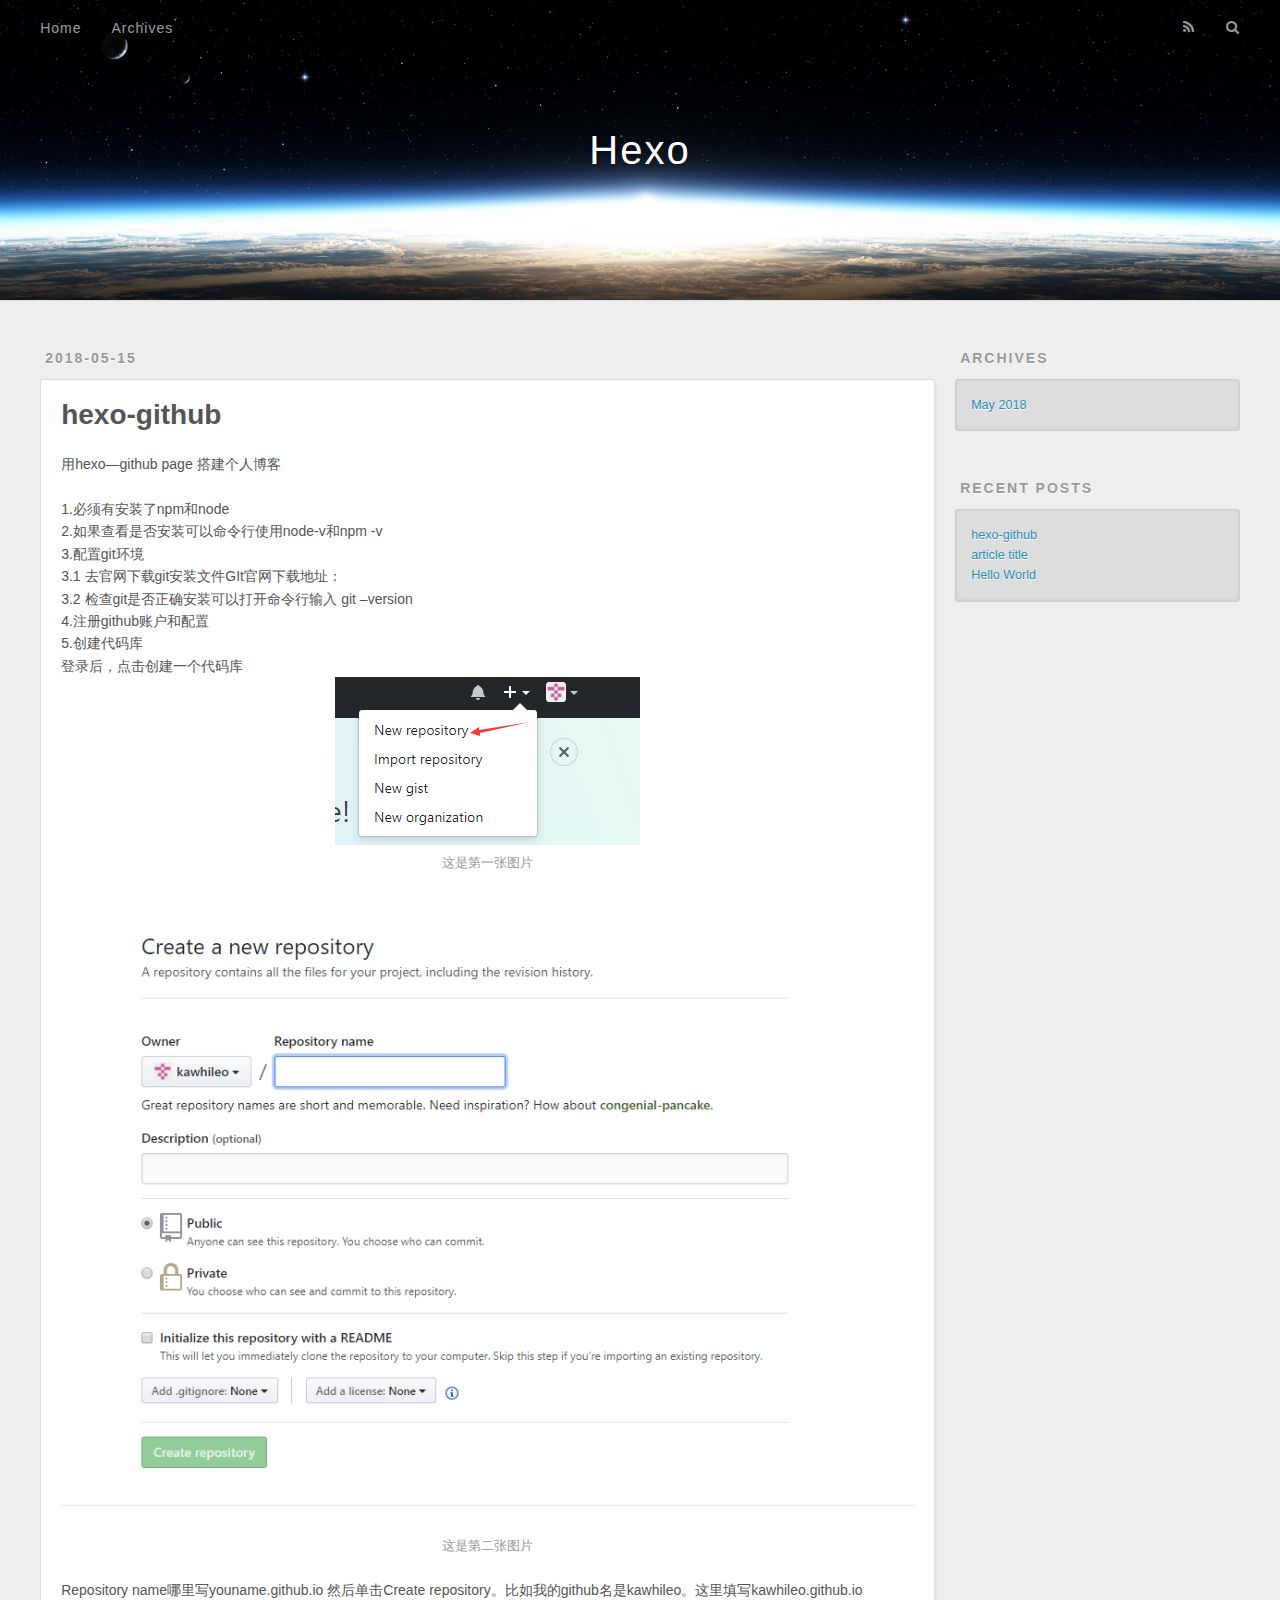
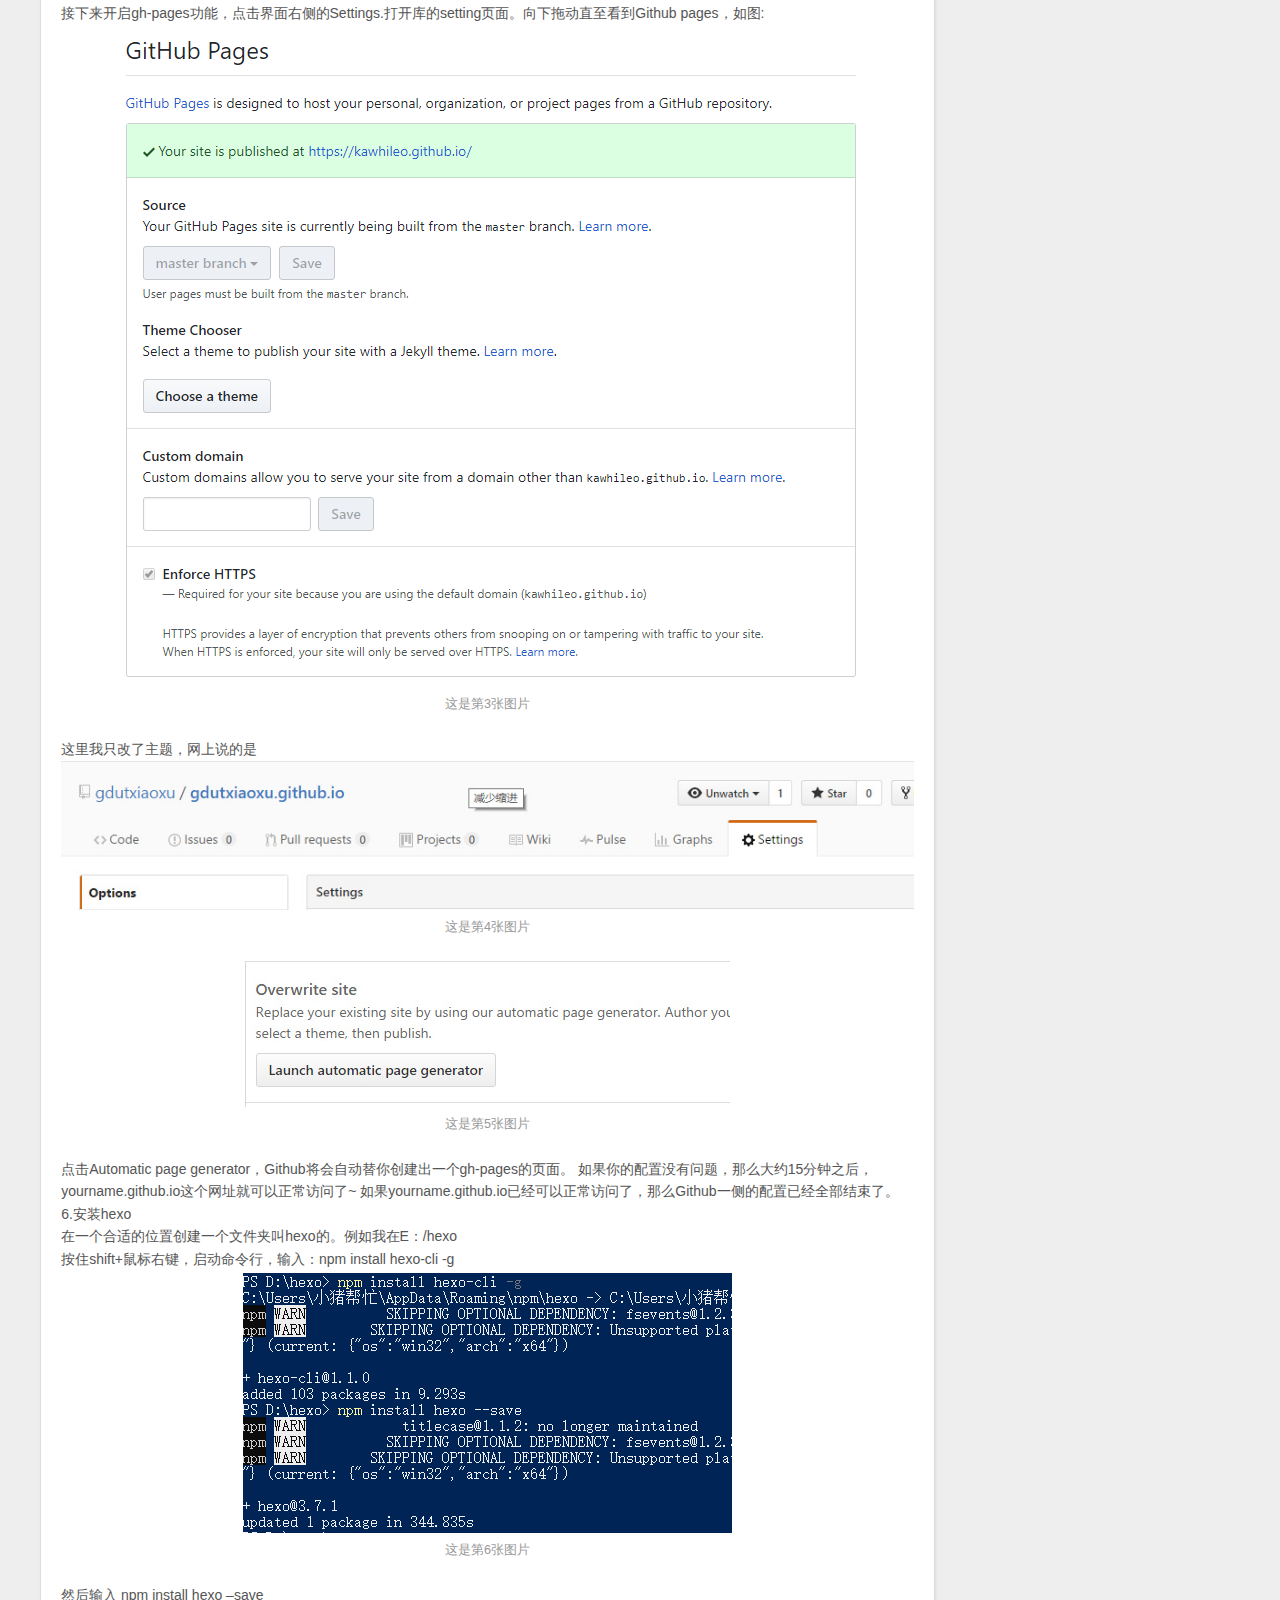
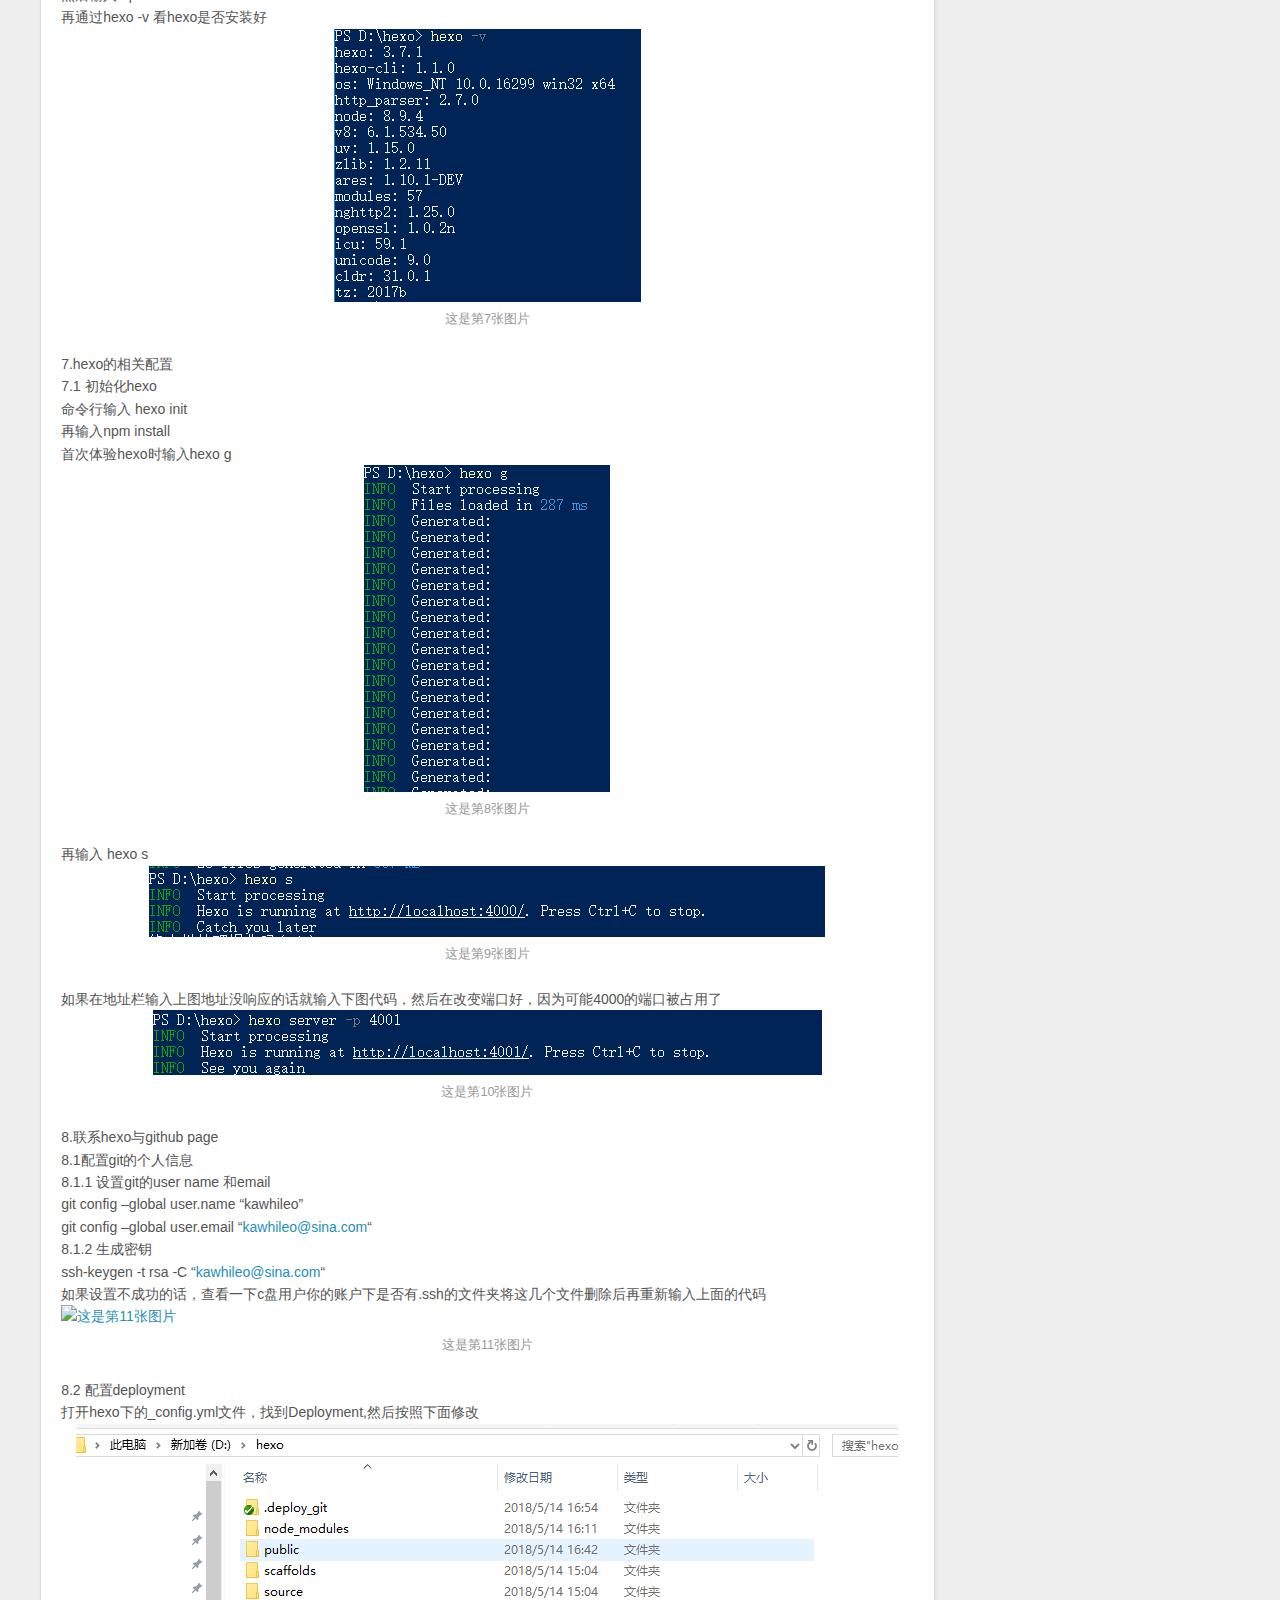
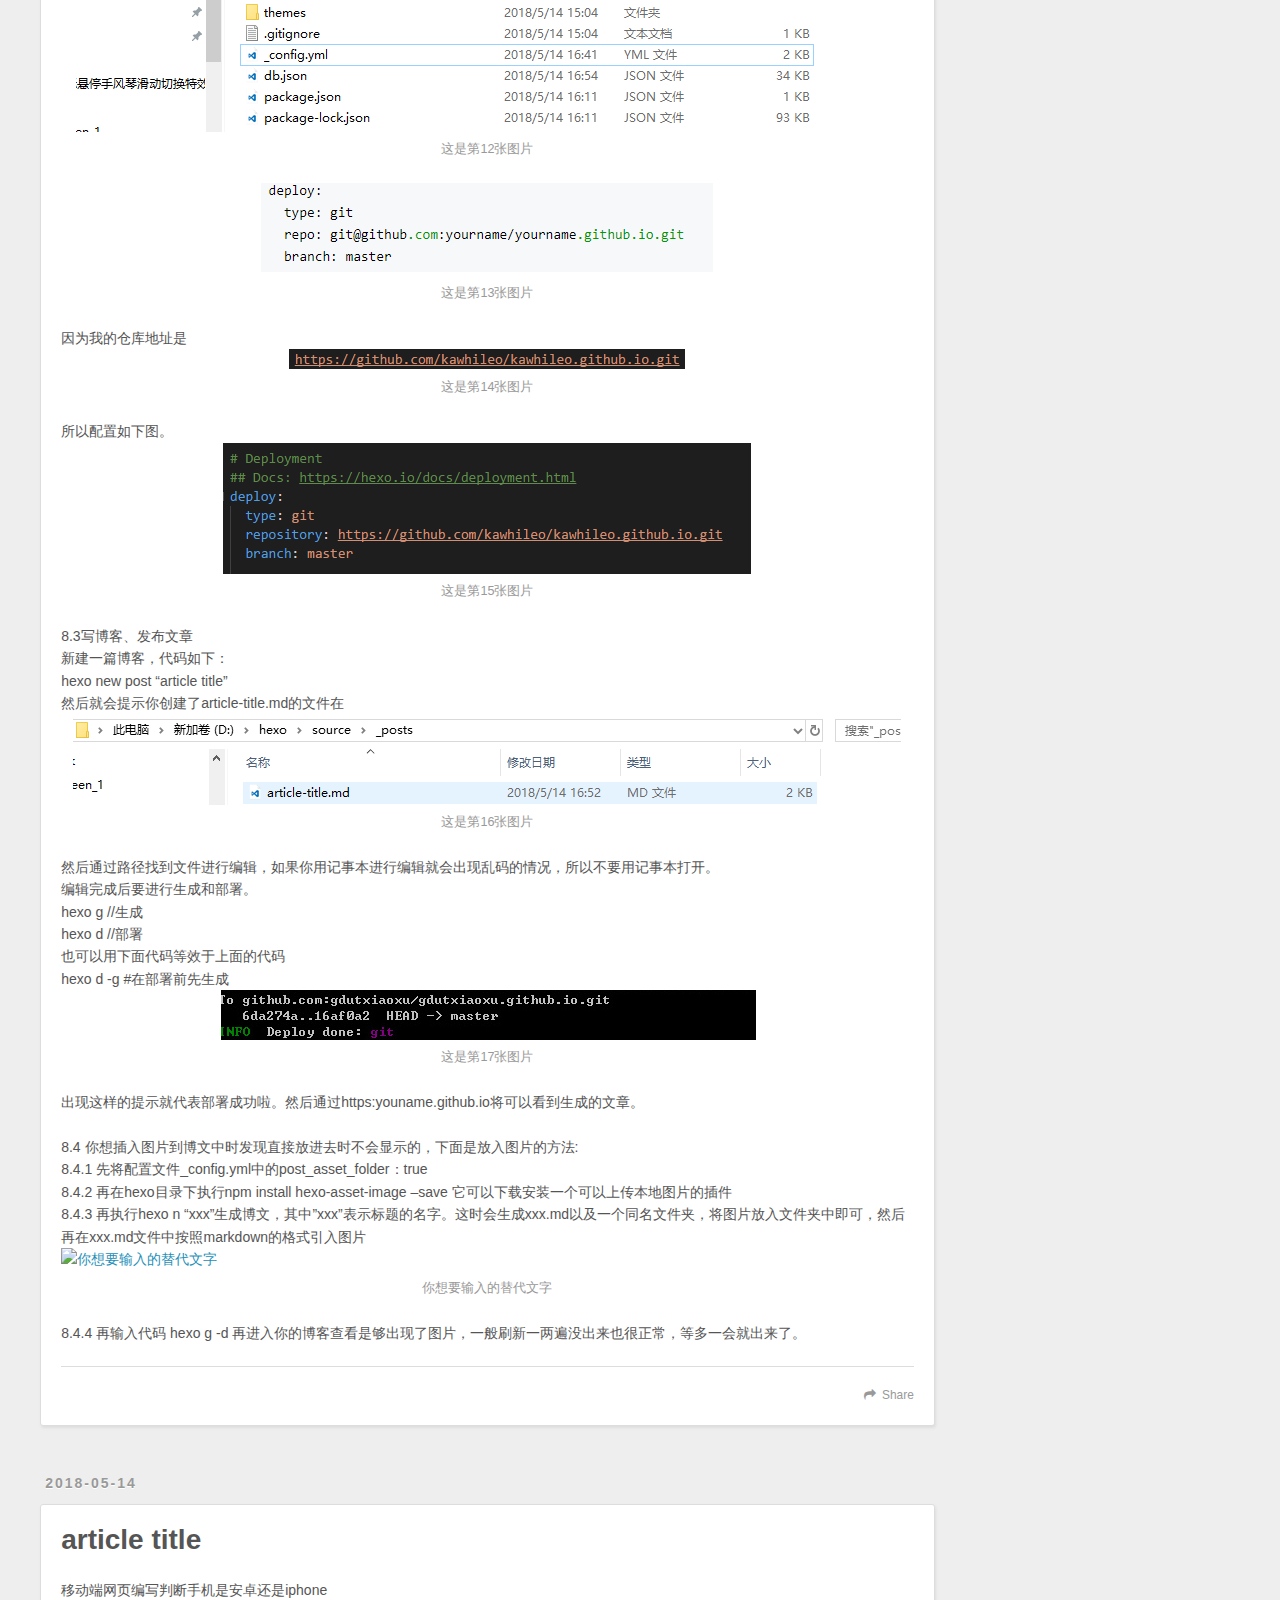
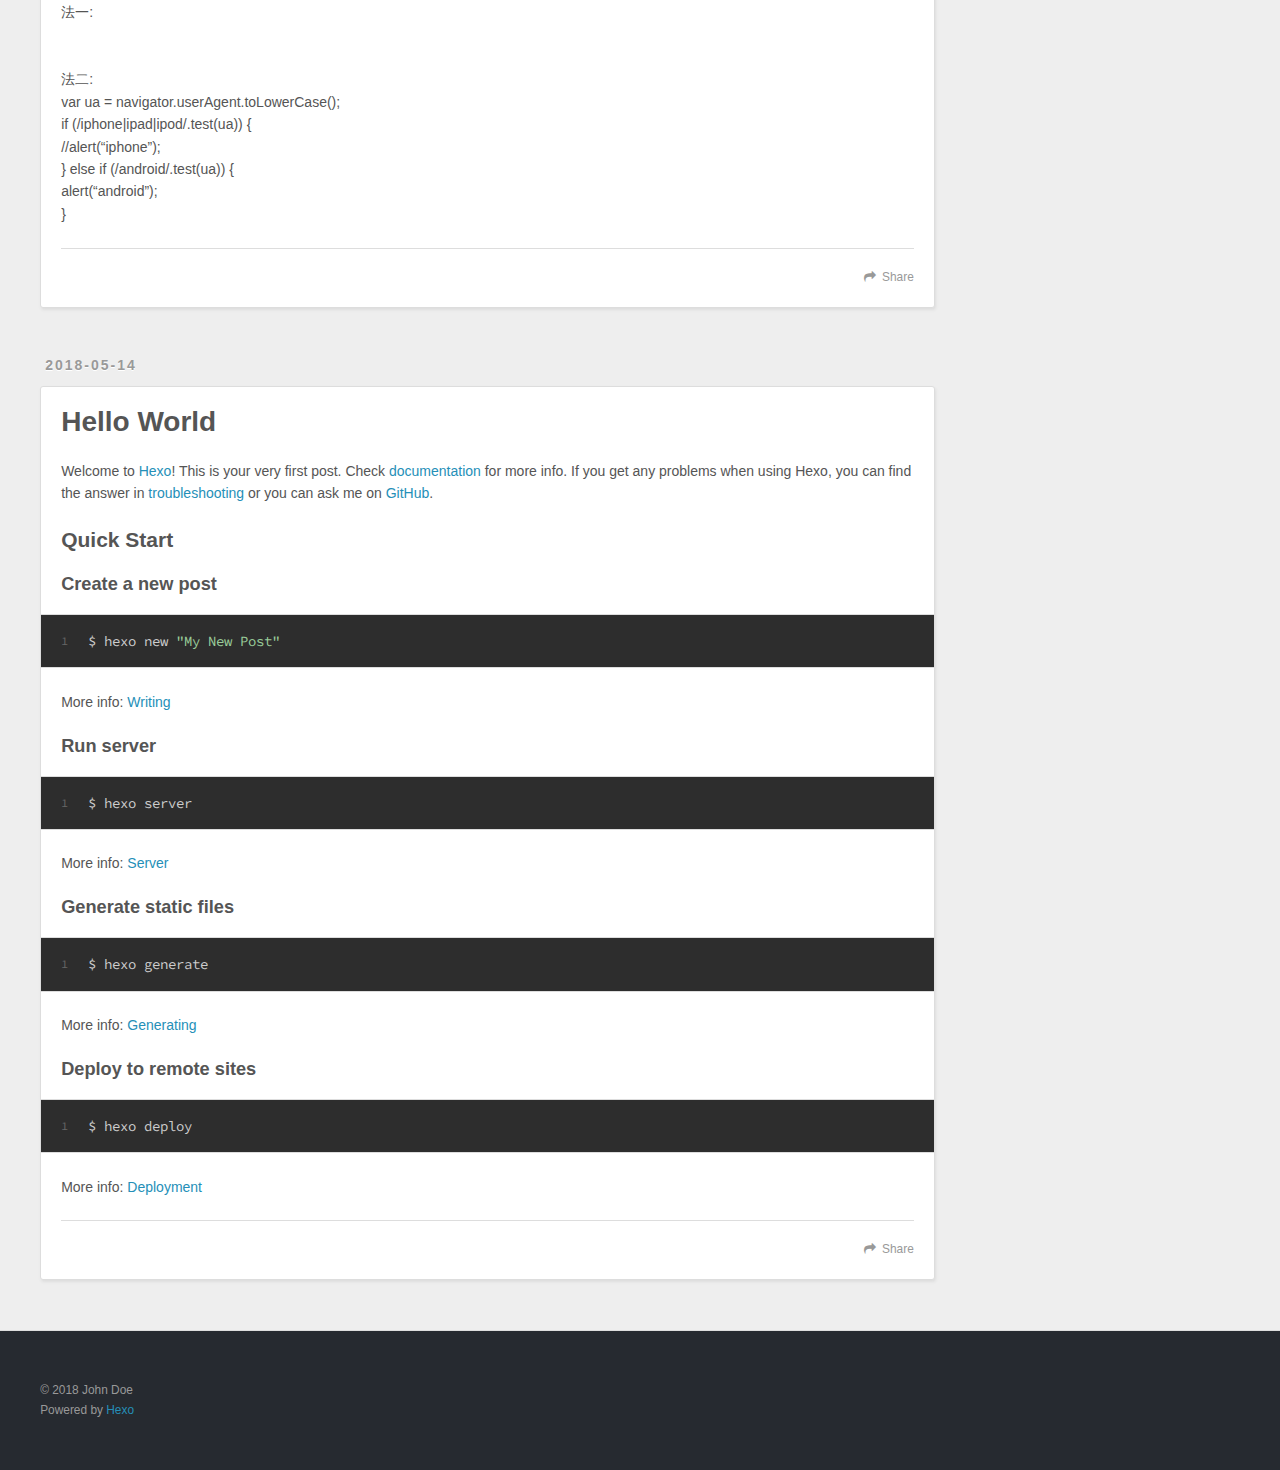
==== commit 070d9c7a: "Site updated: 2018-05-15 10:14:17" ====
--- a/index.html
+++ b/index.html
@@ -87,6 +87,7 @@
         <p>用hexo—github page 搭建个人博客</p>
 <p>1.必须有安装了npm和node<br>2.如果查看是否安装可以命令行使用node-v和npm -v<br>3.配置git环境<br>   3.1 去官网下载git安装文件GIt官网下载地址：<br>   3.2 检查git是否正确安装可以打开命令行输入 git –version<br>4.注册github账户和配置<br>5.创建代码库<br>    登录后，点击创建一个代码库<br>    <img src="/2018/05/15/hexo-github-1/1.png" alt="这是第一张图片"><br>    <img src="/2018/05/15/hexo-github-1/2.png" alt="这是第二张图片"><br>    Repository name哪里写youname.github.io 然后单击Create repository。比如我的github名是kawhileo。这里填写kawhileo.github.io<br>    接下来开启gh-pages功能，点击界面右侧的Settings.打开库的setting页面。向下拖动直至看到Github pages，如图:<br>    <img src="/2018/05/15/hexo-github-1/3.png" alt="这是第3张图片"><br>    这里我只改了主题，网上说的是<br>    <img src="/2018/05/15/hexo-github-1/4.jpg" alt="这是第4张图片"><br>    <img src="/2018/05/15/hexo-github-1/5.jpg" alt="这是第5张图片"><br>    点击Automatic page generator，Github将会自动替你创建出一个gh-pages的页面。 如果你的配置没有问题，那么大约15分钟之后，yourname.github.io这个网址就可以正常访问了~ 如果yourname.github.io已经可以正常访问了，那么Github一侧的配置已经全部结束了。<br>6.安装hexo<br>在一个合适的位置创建一个文件夹叫hexo的。例如我在E：/hexo<br>按住shift+鼠标右键，启动命令行，输入：npm install hexo-cli -g<br><img src="/2018/05/15/hexo-github-1/6.png" alt="这是第6张图片"></p>
 <p>然后输入 npm install hexo –save<br>再通过hexo -v 看hexo是否安装好<br><img src="/2018/05/15/hexo-github-1/7.png" alt="这是第7张图片"><br>7.hexo的相关配置<br>  7.1 初始化hexo<br>    命令行输入 hexo init<br>    再输入npm install<br>    首次体验hexo时输入hexo g<br>    <img src="/2018/05/15/hexo-github-1/8.png" alt="这是第8张图片"><br>    再输入 hexo s<br>    <img src="/2018/05/15/hexo-github-1/9.png" alt="这是第9张图片"><br>    如果在地址栏输入上图地址没响应的话就输入下图代码，然后在改变端口好，因为可能4000的端口被占用了<br>    <img src="/2018/05/15/hexo-github-1/10.png" alt="这是第10张图片"><br>8.联系hexo与github page<br>  8.1配置git的个人信息<br>    8.1.1 设置git的user name 和email<br>        git config –global user.name “kawhileo”<br>        git config –global user.email “<a href="mailto:kawhileo@sina.com" target="_blank" rel="noopener">kawhileo@sina.com</a>“<br>    8.1.2 生成密钥<br>        ssh-keygen -t rsa -C “<a href="mailto:kawhileo@sina.com" target="_blank" rel="noopener">kawhileo@sina.com</a>“<br>        如果设置不成功的话，查看一下c盘用户你的账户下是否有.ssh的文件夹将这几个文件删除后再重新输入上面的代码<br>        <img src="/2018/05/15/hexo-github-1/hexo-github1/11.png" alt="这是第11张图片"><br>8.2 配置deployment<br>     打开hexo下的_config.yml文件，找到Deployment,然后按照下面修改<br>     <img src="/2018/05/15/hexo-github-1/12.png" alt="这是第12张图片"><br>    <img src="/2018/05/15/hexo-github-1/13.png" alt="这是第13张图片"><br>    因为我的仓库地址是<br>    <img src="/2018/05/15/hexo-github-1/14.png" alt="这是第14张图片"><br>    所以配置如下图。<br>    <img src="/2018/05/15/hexo-github-1/15.png" alt="这是第15张图片"><br>8.3写博客、发布文章<br>    新建一篇博客，代码如下：<br>    hexo new post “article title”<br>    然后就会提示你创建了article-title.md的文件在<br>    <img src="/2018/05/15/hexo-github-1/16.png" alt="这是第16张图片"><br>    然后通过路径找到文件进行编辑，如果你用记事本进行编辑就会出现乱码的情况，所以不要用记事本打开。<br>    编辑完成后要进行生成和部署。<br>    hexo g    //生成<br>    hexo d    //部署<br>    也可以用下面代码等效于上面的代码<br>    hexo d -g    #在部署前先生成<br>    <img src="/2018/05/15/hexo-github-1/17.png" alt="这是第17张图片"><br>出现这样的提示就代表部署成功啦。然后通过https:youname.github.io将可以看到生成的文章。</p>
+<p>8.4 你想插入图片到博文中时发现直接放进去时不会显示的，下面是放入图片的方法:<br>    8.4.1 先将配置文件_config.yml中的post_asset_folder：true<br>    8.4.2 再在hexo目录下执行npm install hexo-asset-image –save  它可以下载安装一个可以上传本地图片的插件<br>    8.4.3 再执行hexo n “xxx”生成博文，其中”xxx”表示标题的名字。这时会生成xxx.md以及一个同名文件夹，将图片放入文件夹中即可，然后再在xxx.md文件中按照markdown的格式引入图片<img src="/2018/05/15/hexo-github-1/xxx/图片名.jpg" alt="你想要输入的替代文字"><br>    8.4.4 再输入代码 hexo g -d 再进入你的博客查看是够出现了图片，一般刷新一两遍没出来也很正常，等多一会就出来了。</p>
 
       
     </div>
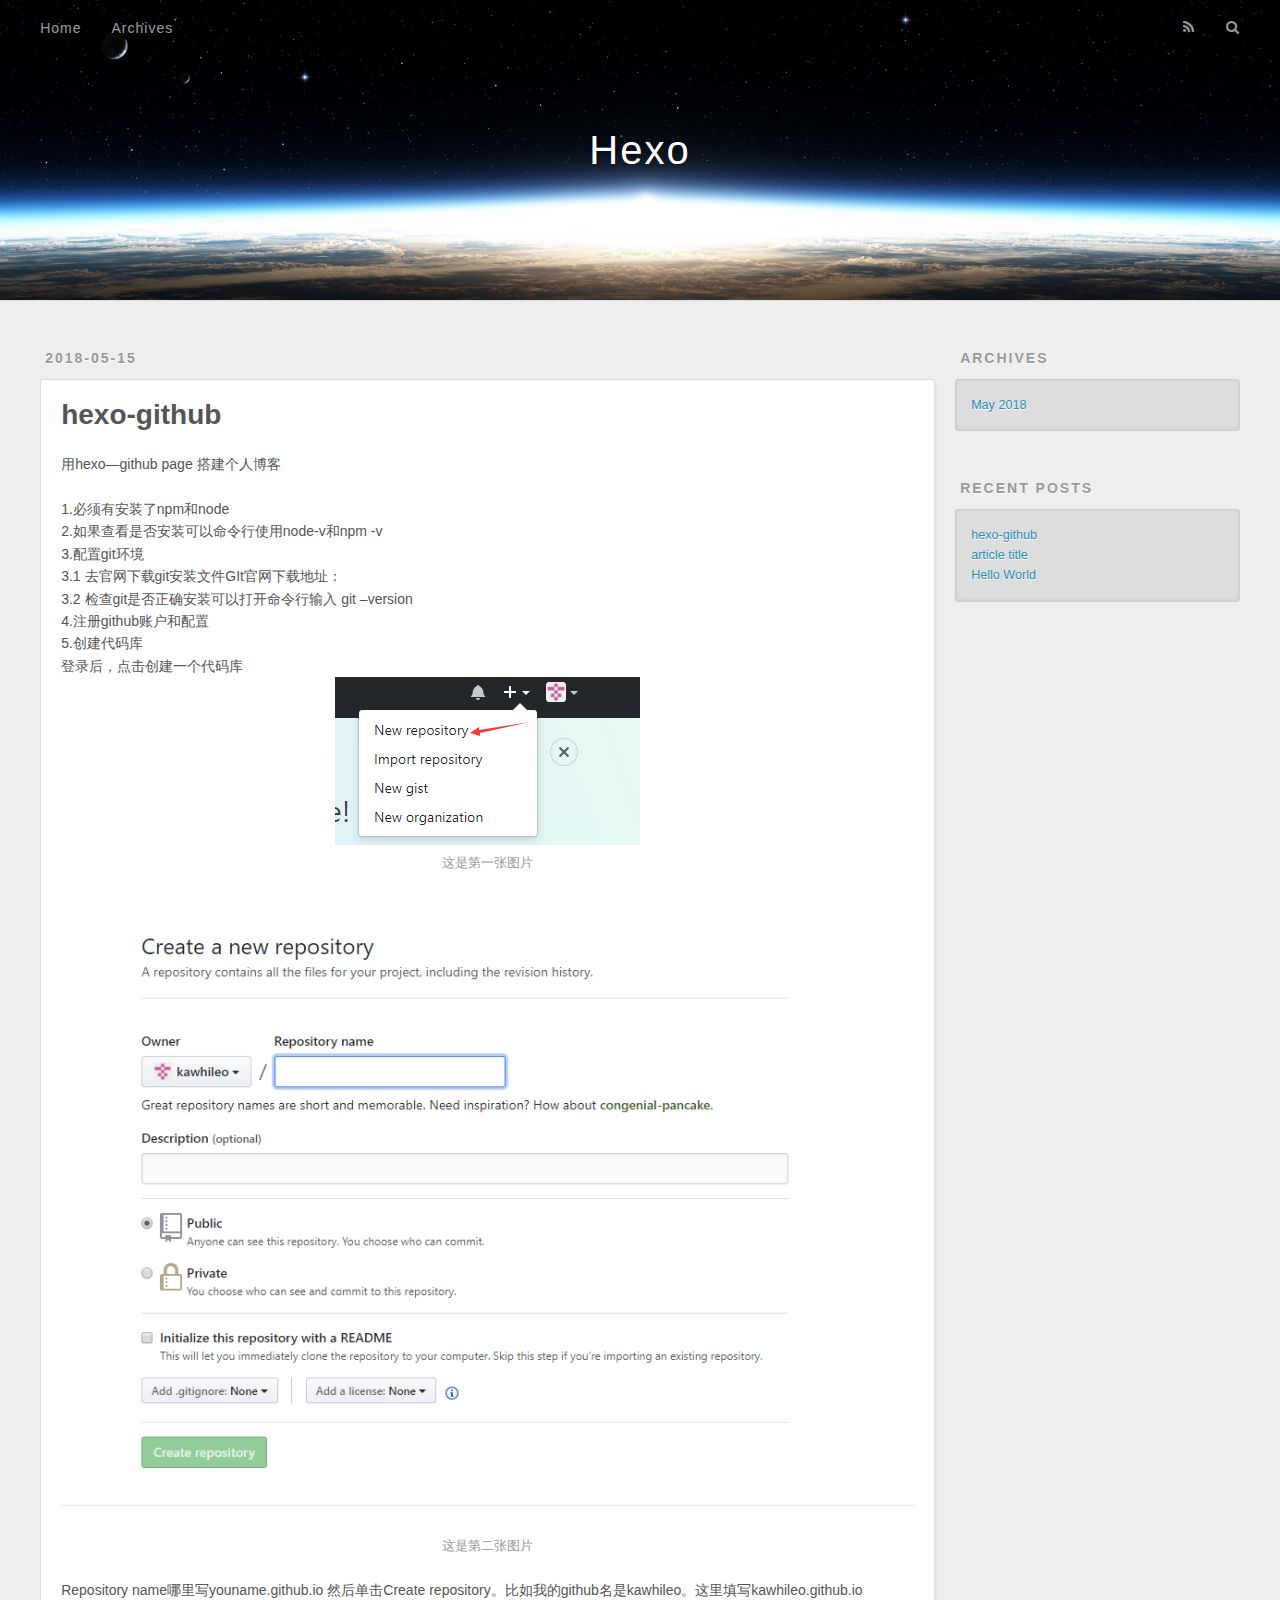
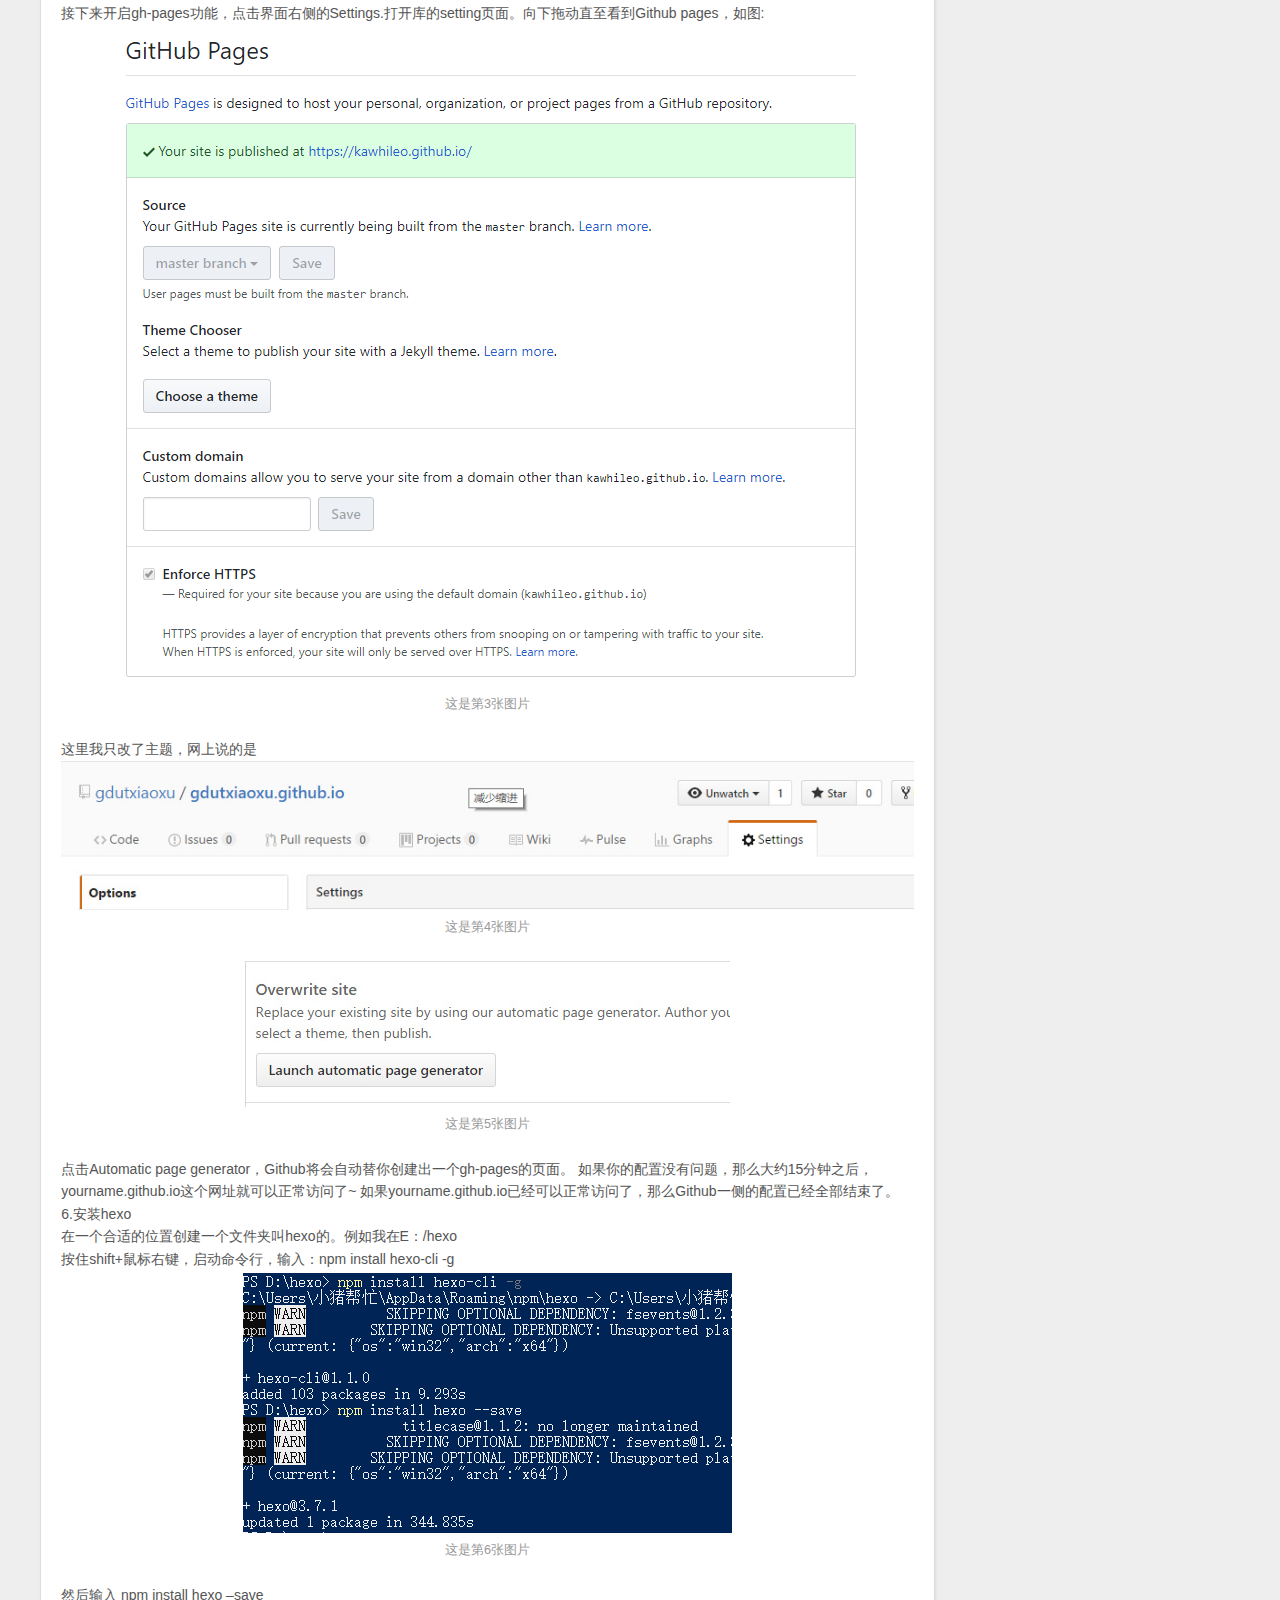
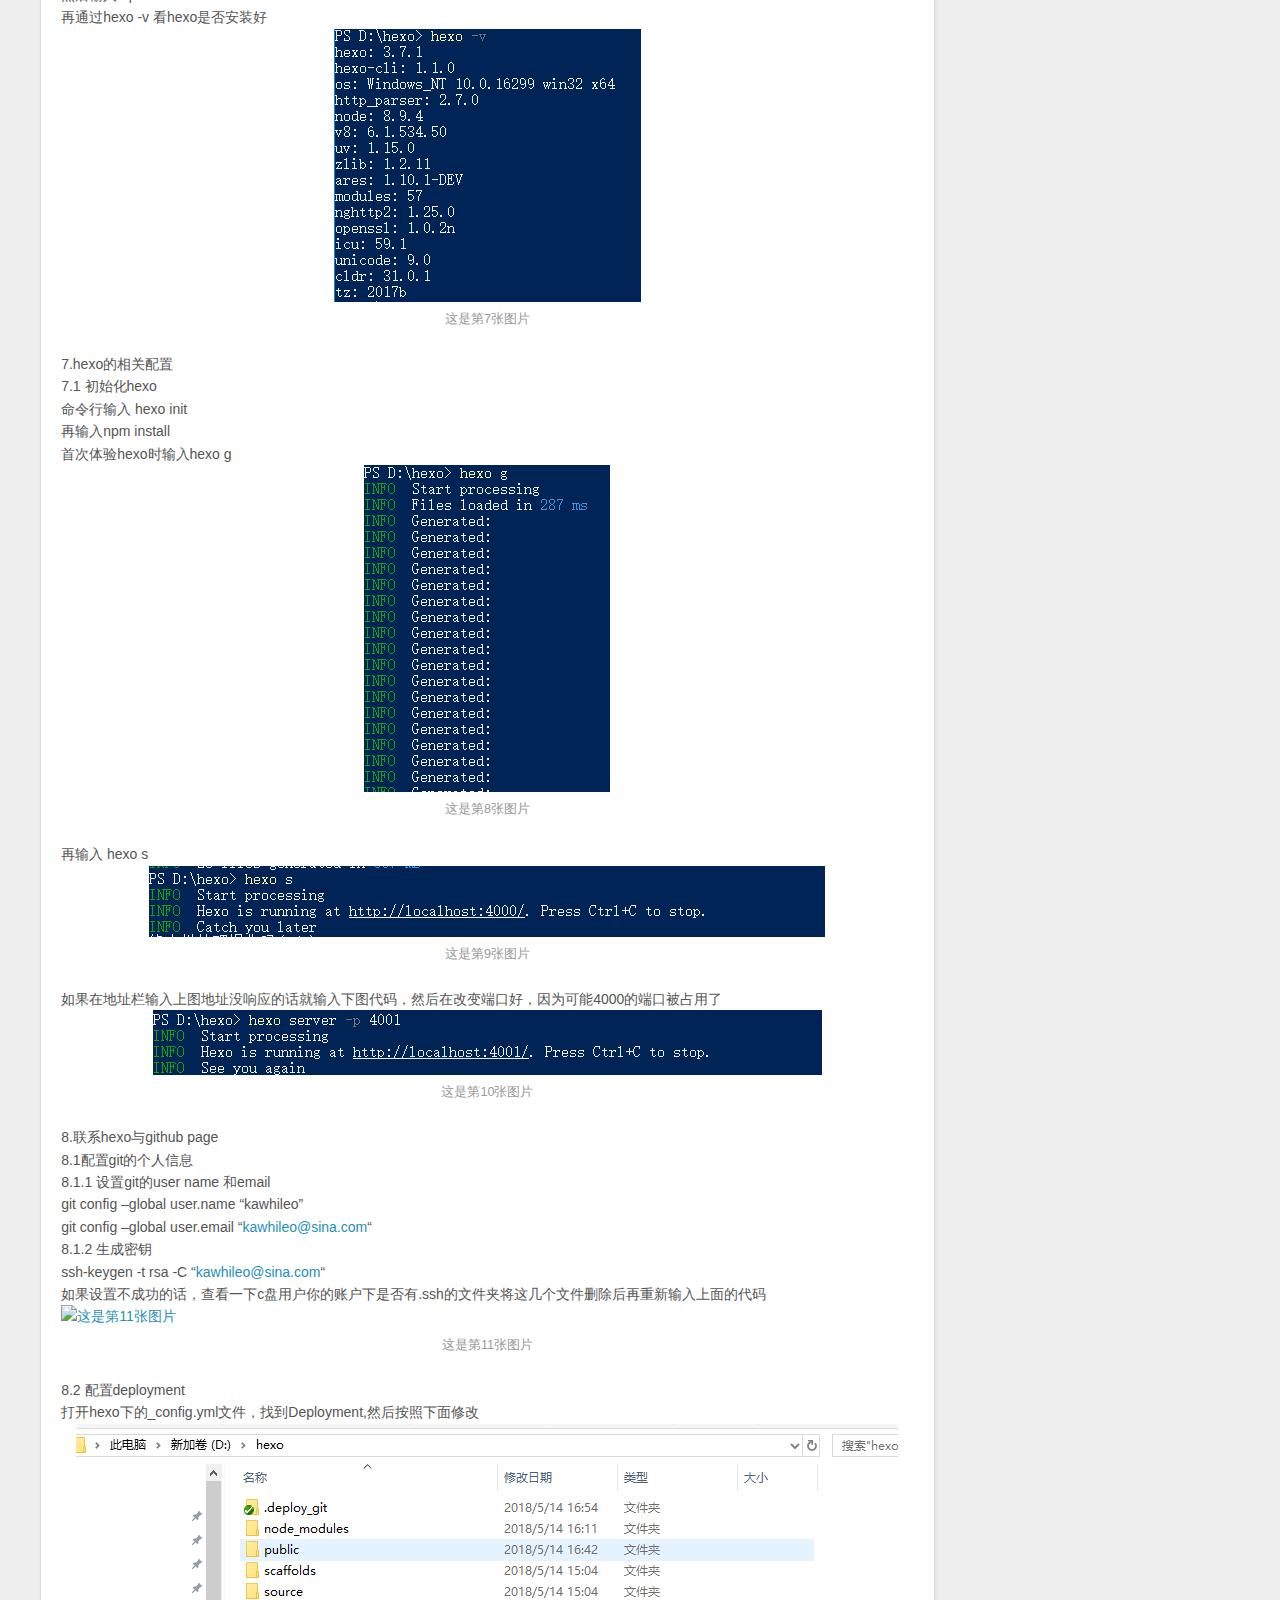
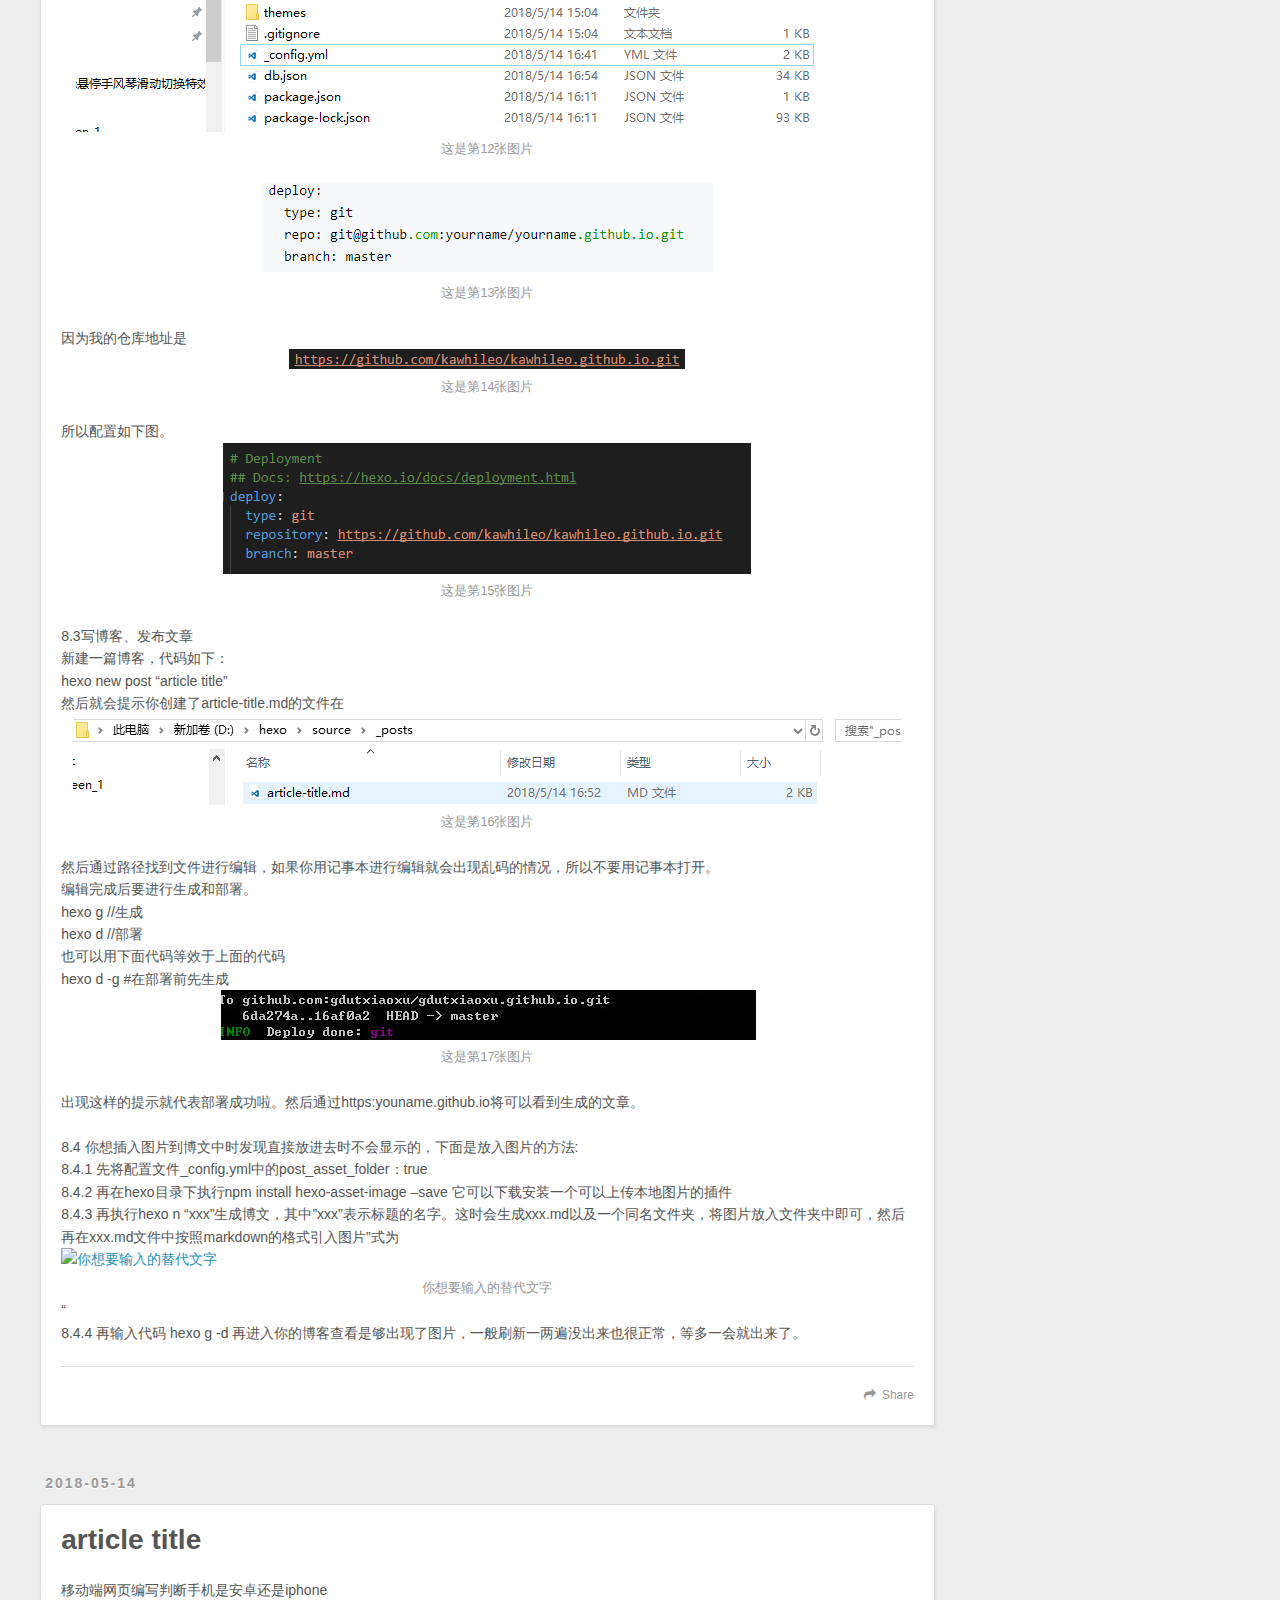
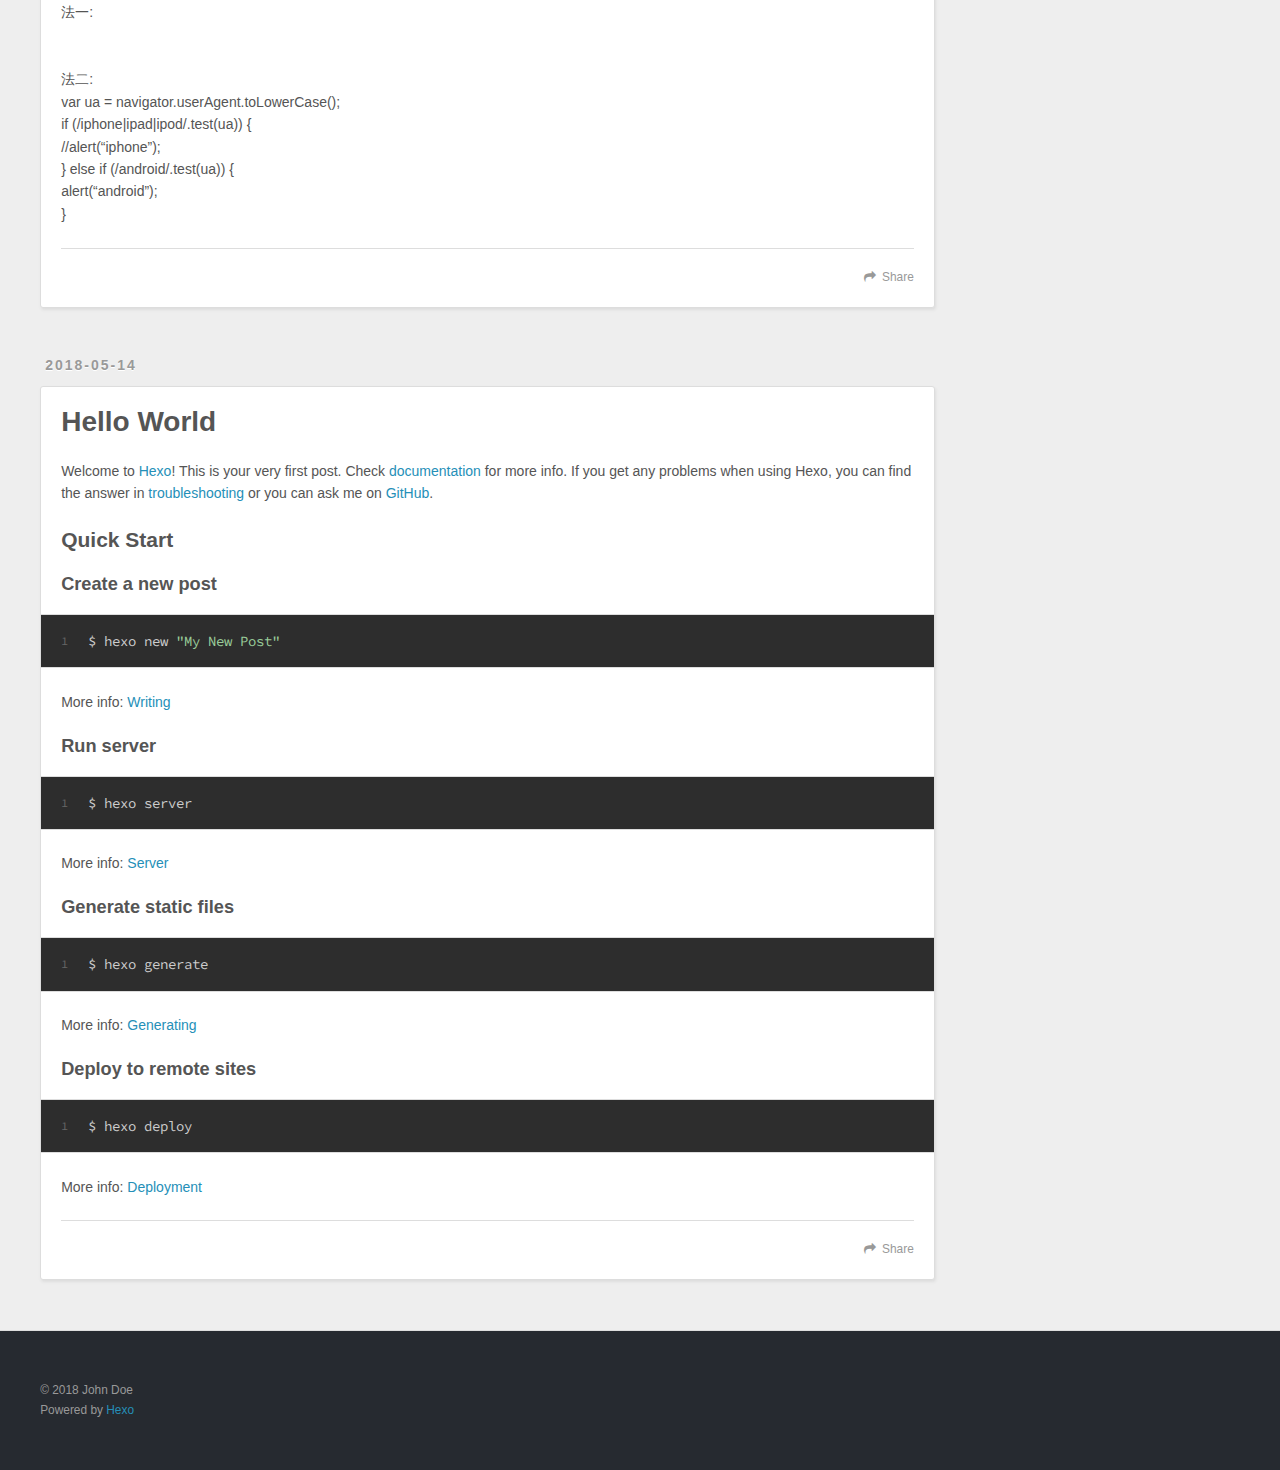
==== commit 7a573924: "Site updated: 2018-05-15 10:16:22" ====
--- a/index.html
+++ b/index.html
@@ -87,7 +87,7 @@
         <p>用hexo—github page 搭建个人博客</p>
 <p>1.必须有安装了npm和node<br>2.如果查看是否安装可以命令行使用node-v和npm -v<br>3.配置git环境<br>   3.1 去官网下载git安装文件GIt官网下载地址：<br>   3.2 检查git是否正确安装可以打开命令行输入 git –version<br>4.注册github账户和配置<br>5.创建代码库<br>    登录后，点击创建一个代码库<br>    <img src="/2018/05/15/hexo-github-1/1.png" alt="这是第一张图片"><br>    <img src="/2018/05/15/hexo-github-1/2.png" alt="这是第二张图片"><br>    Repository name哪里写youname.github.io 然后单击Create repository。比如我的github名是kawhileo。这里填写kawhileo.github.io<br>    接下来开启gh-pages功能，点击界面右侧的Settings.打开库的setting页面。向下拖动直至看到Github pages，如图:<br>    <img src="/2018/05/15/hexo-github-1/3.png" alt="这是第3张图片"><br>    这里我只改了主题，网上说的是<br>    <img src="/2018/05/15/hexo-github-1/4.jpg" alt="这是第4张图片"><br>    <img src="/2018/05/15/hexo-github-1/5.jpg" alt="这是第5张图片"><br>    点击Automatic page generator，Github将会自动替你创建出一个gh-pages的页面。 如果你的配置没有问题，那么大约15分钟之后，yourname.github.io这个网址就可以正常访问了~ 如果yourname.github.io已经可以正常访问了，那么Github一侧的配置已经全部结束了。<br>6.安装hexo<br>在一个合适的位置创建一个文件夹叫hexo的。例如我在E：/hexo<br>按住shift+鼠标右键，启动命令行，输入：npm install hexo-cli -g<br><img src="/2018/05/15/hexo-github-1/6.png" alt="这是第6张图片"></p>
 <p>然后输入 npm install hexo –save<br>再通过hexo -v 看hexo是否安装好<br><img src="/2018/05/15/hexo-github-1/7.png" alt="这是第7张图片"><br>7.hexo的相关配置<br>  7.1 初始化hexo<br>    命令行输入 hexo init<br>    再输入npm install<br>    首次体验hexo时输入hexo g<br>    <img src="/2018/05/15/hexo-github-1/8.png" alt="这是第8张图片"><br>    再输入 hexo s<br>    <img src="/2018/05/15/hexo-github-1/9.png" alt="这是第9张图片"><br>    如果在地址栏输入上图地址没响应的话就输入下图代码，然后在改变端口好，因为可能4000的端口被占用了<br>    <img src="/2018/05/15/hexo-github-1/10.png" alt="这是第10张图片"><br>8.联系hexo与github page<br>  8.1配置git的个人信息<br>    8.1.1 设置git的user name 和email<br>        git config –global user.name “kawhileo”<br>        git config –global user.email “<a href="mailto:kawhileo@sina.com" target="_blank" rel="noopener">kawhileo@sina.com</a>“<br>    8.1.2 生成密钥<br>        ssh-keygen -t rsa -C “<a href="mailto:kawhileo@sina.com" target="_blank" rel="noopener">kawhileo@sina.com</a>“<br>        如果设置不成功的话，查看一下c盘用户你的账户下是否有.ssh的文件夹将这几个文件删除后再重新输入上面的代码<br>        <img src="/2018/05/15/hexo-github-1/hexo-github1/11.png" alt="这是第11张图片"><br>8.2 配置deployment<br>     打开hexo下的_config.yml文件，找到Deployment,然后按照下面修改<br>     <img src="/2018/05/15/hexo-github-1/12.png" alt="这是第12张图片"><br>    <img src="/2018/05/15/hexo-github-1/13.png" alt="这是第13张图片"><br>    因为我的仓库地址是<br>    <img src="/2018/05/15/hexo-github-1/14.png" alt="这是第14张图片"><br>    所以配置如下图。<br>    <img src="/2018/05/15/hexo-github-1/15.png" alt="这是第15张图片"><br>8.3写博客、发布文章<br>    新建一篇博客，代码如下：<br>    hexo new post “article title”<br>    然后就会提示你创建了article-title.md的文件在<br>    <img src="/2018/05/15/hexo-github-1/16.png" alt="这是第16张图片"><br>    然后通过路径找到文件进行编辑，如果你用记事本进行编辑就会出现乱码的情况，所以不要用记事本打开。<br>    编辑完成后要进行生成和部署。<br>    hexo g    //生成<br>    hexo d    //部署<br>    也可以用下面代码等效于上面的代码<br>    hexo d -g    #在部署前先生成<br>    <img src="/2018/05/15/hexo-github-1/17.png" alt="这是第17张图片"><br>出现这样的提示就代表部署成功啦。然后通过https:youname.github.io将可以看到生成的文章。</p>
-<p>8.4 你想插入图片到博文中时发现直接放进去时不会显示的，下面是放入图片的方法:<br>    8.4.1 先将配置文件_config.yml中的post_asset_folder：true<br>    8.4.2 再在hexo目录下执行npm install hexo-asset-image –save  它可以下载安装一个可以上传本地图片的插件<br>    8.4.3 再执行hexo n “xxx”生成博文，其中”xxx”表示标题的名字。这时会生成xxx.md以及一个同名文件夹，将图片放入文件夹中即可，然后再在xxx.md文件中按照markdown的格式引入图片<img src="/2018/05/15/hexo-github-1/xxx/图片名.jpg" alt="你想要输入的替代文字"><br>    8.4.4 再输入代码 hexo g -d 再进入你的博客查看是够出现了图片，一般刷新一两遍没出来也很正常，等多一会就出来了。</p>
+<p>8.4 你想插入图片到博文中时发现直接放进去时不会显示的，下面是放入图片的方法:<br>    8.4.1 先将配置文件_config.yml中的post_asset_folder：true<br>    8.4.2 再在hexo目录下执行npm install hexo-asset-image –save  它可以下载安装一个可以上传本地图片的插件<br>    8.4.3 再执行hexo n “xxx”生成博文，其中”xxx”表示标题的名字。这时会生成xxx.md以及一个同名文件夹，将图片放入文件夹中即可，然后再在xxx.md文件中按照markdown的格式引入图片”式为<img src="/2018/05/15/hexo-github-1/xxx/图片名.jpg" alt="你想要输入的替代文字">“<br>    8.4.4 再输入代码 hexo g -d 再进入你的博客查看是够出现了图片，一般刷新一两遍没出来也很正常，等多一会就出来了。</p>
 
       
     </div>
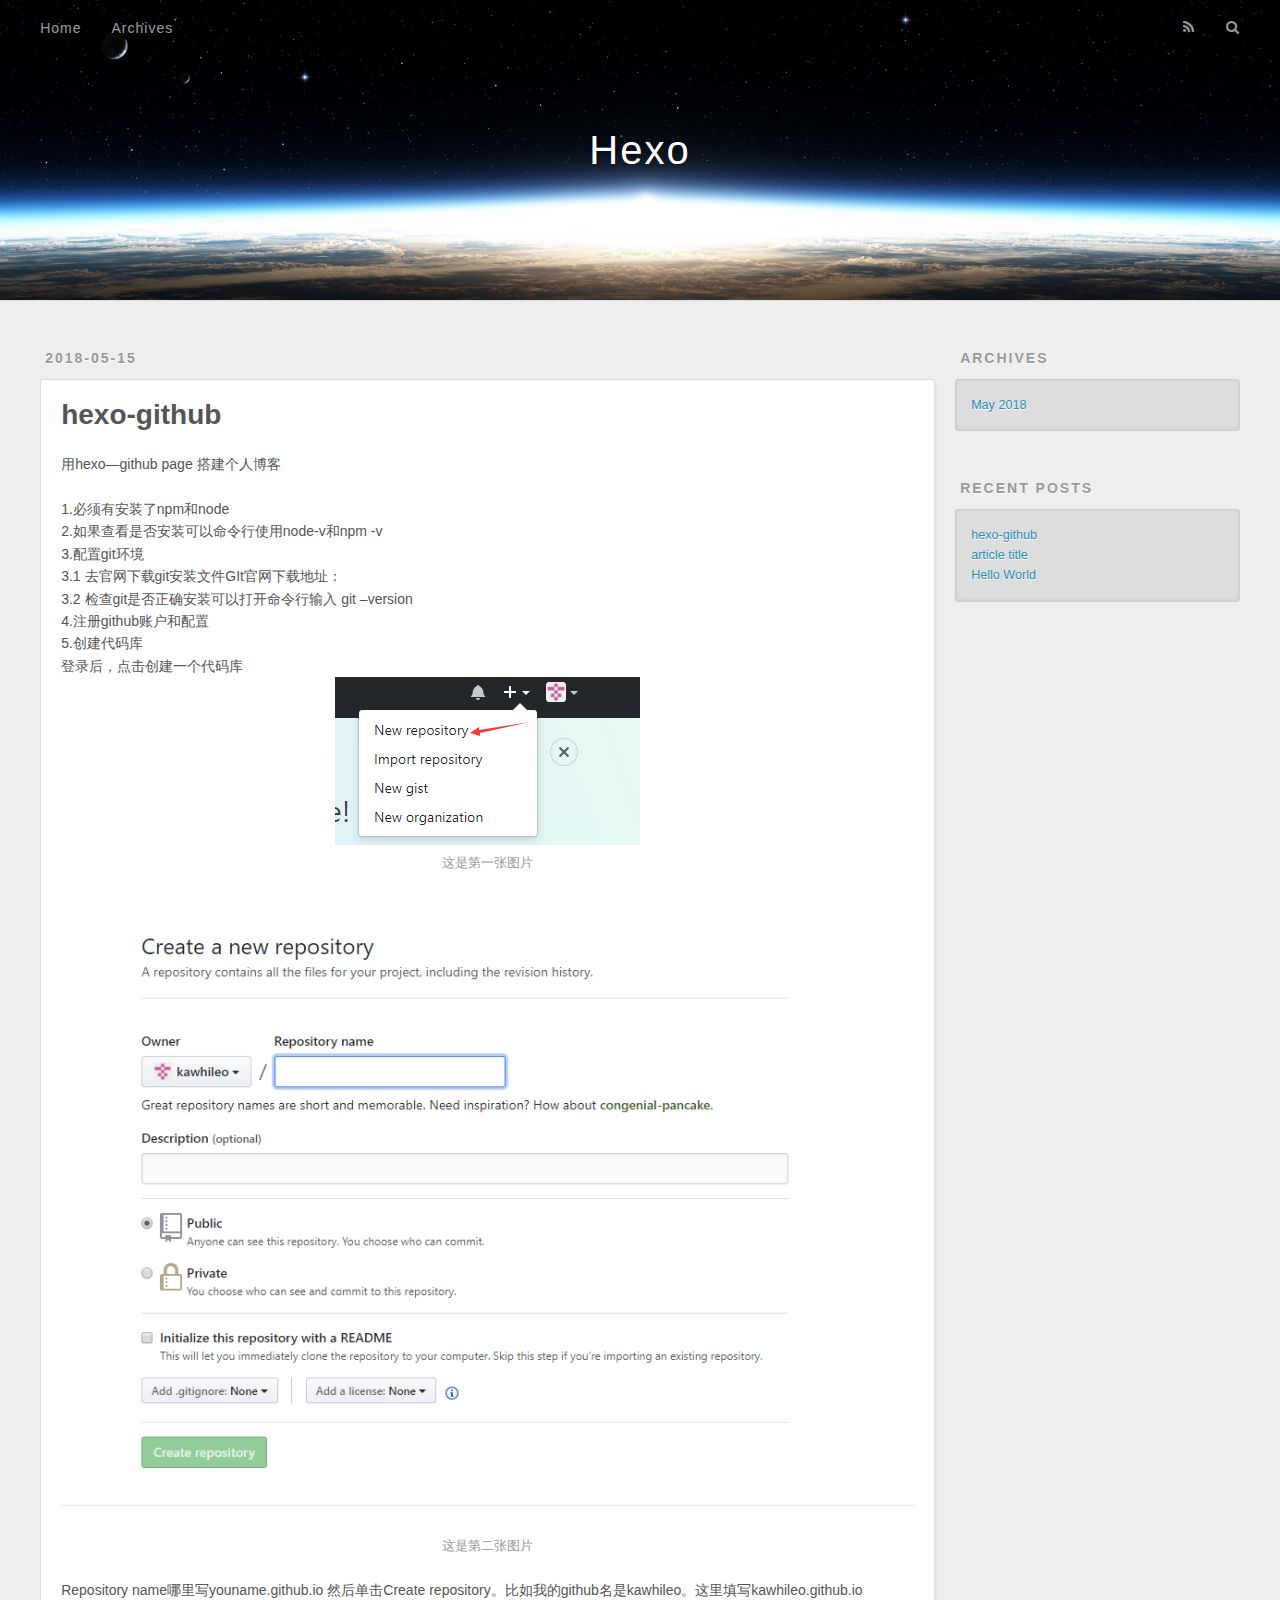
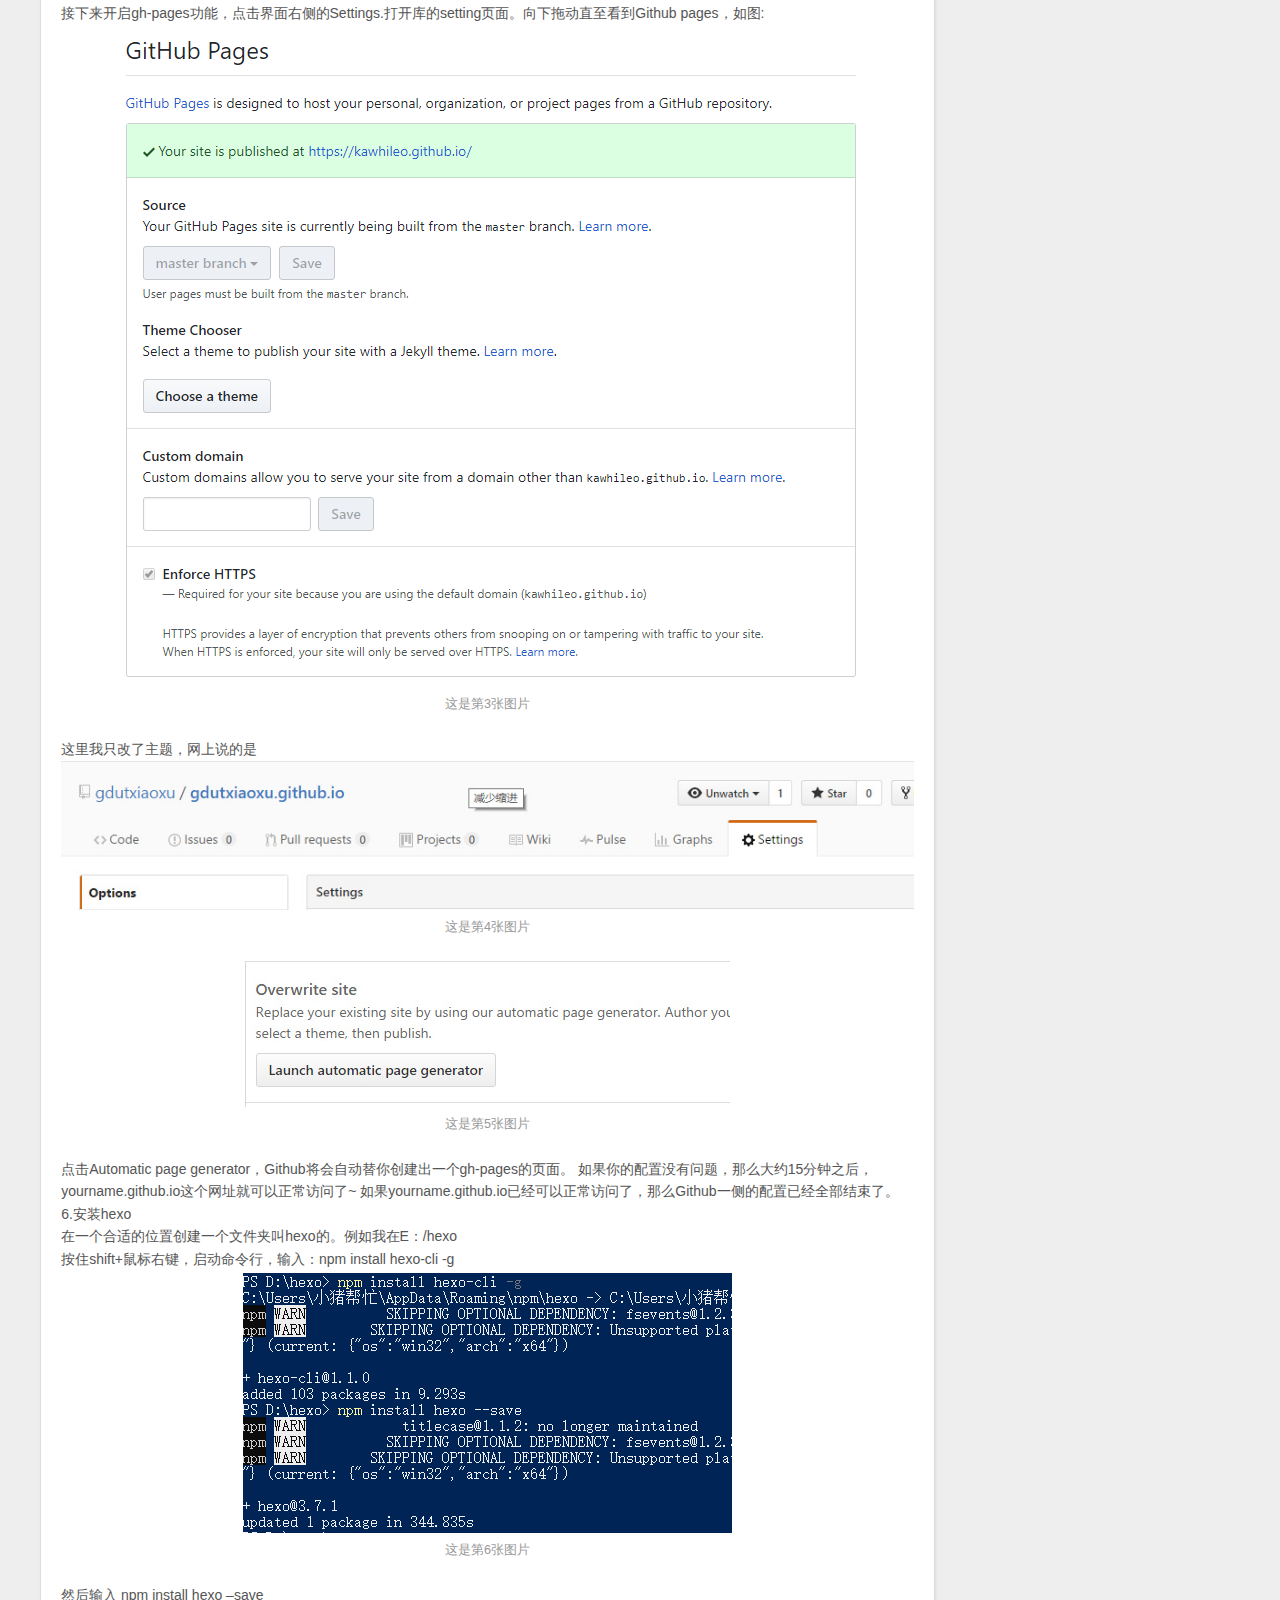
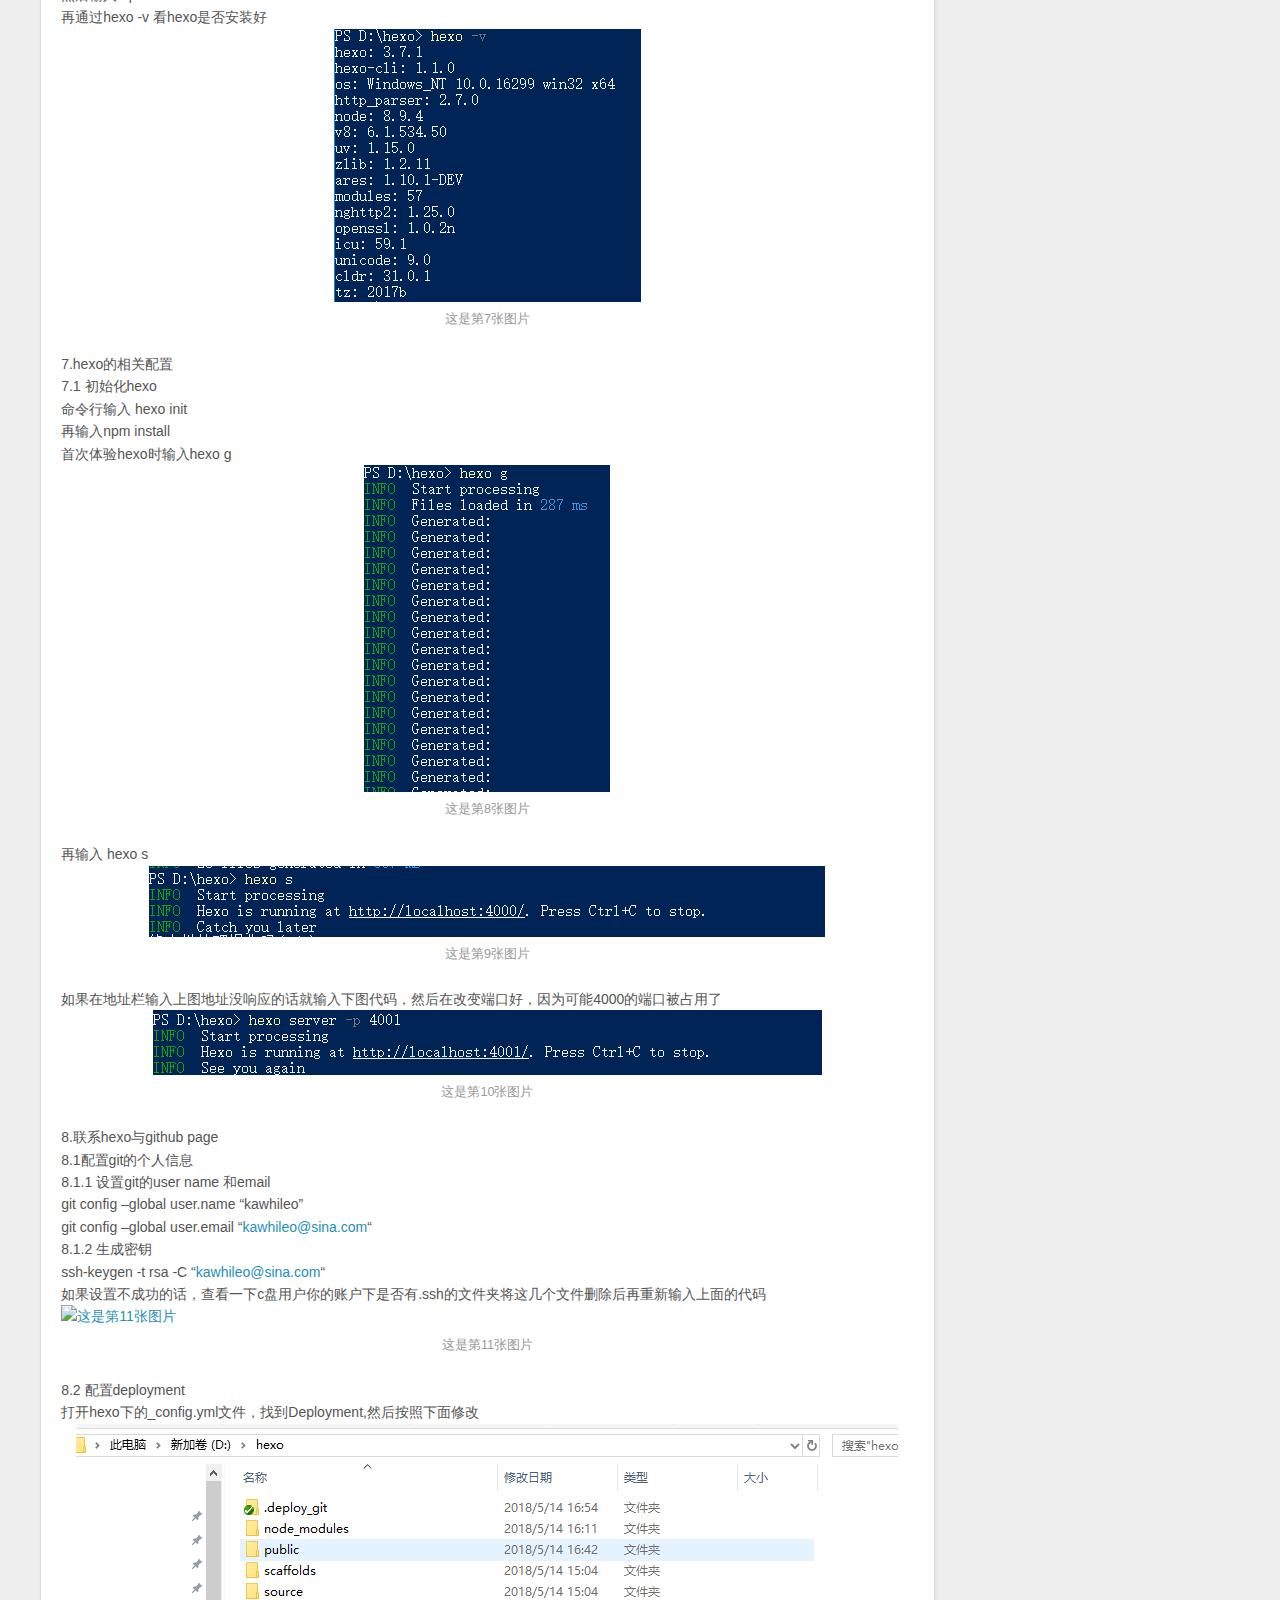
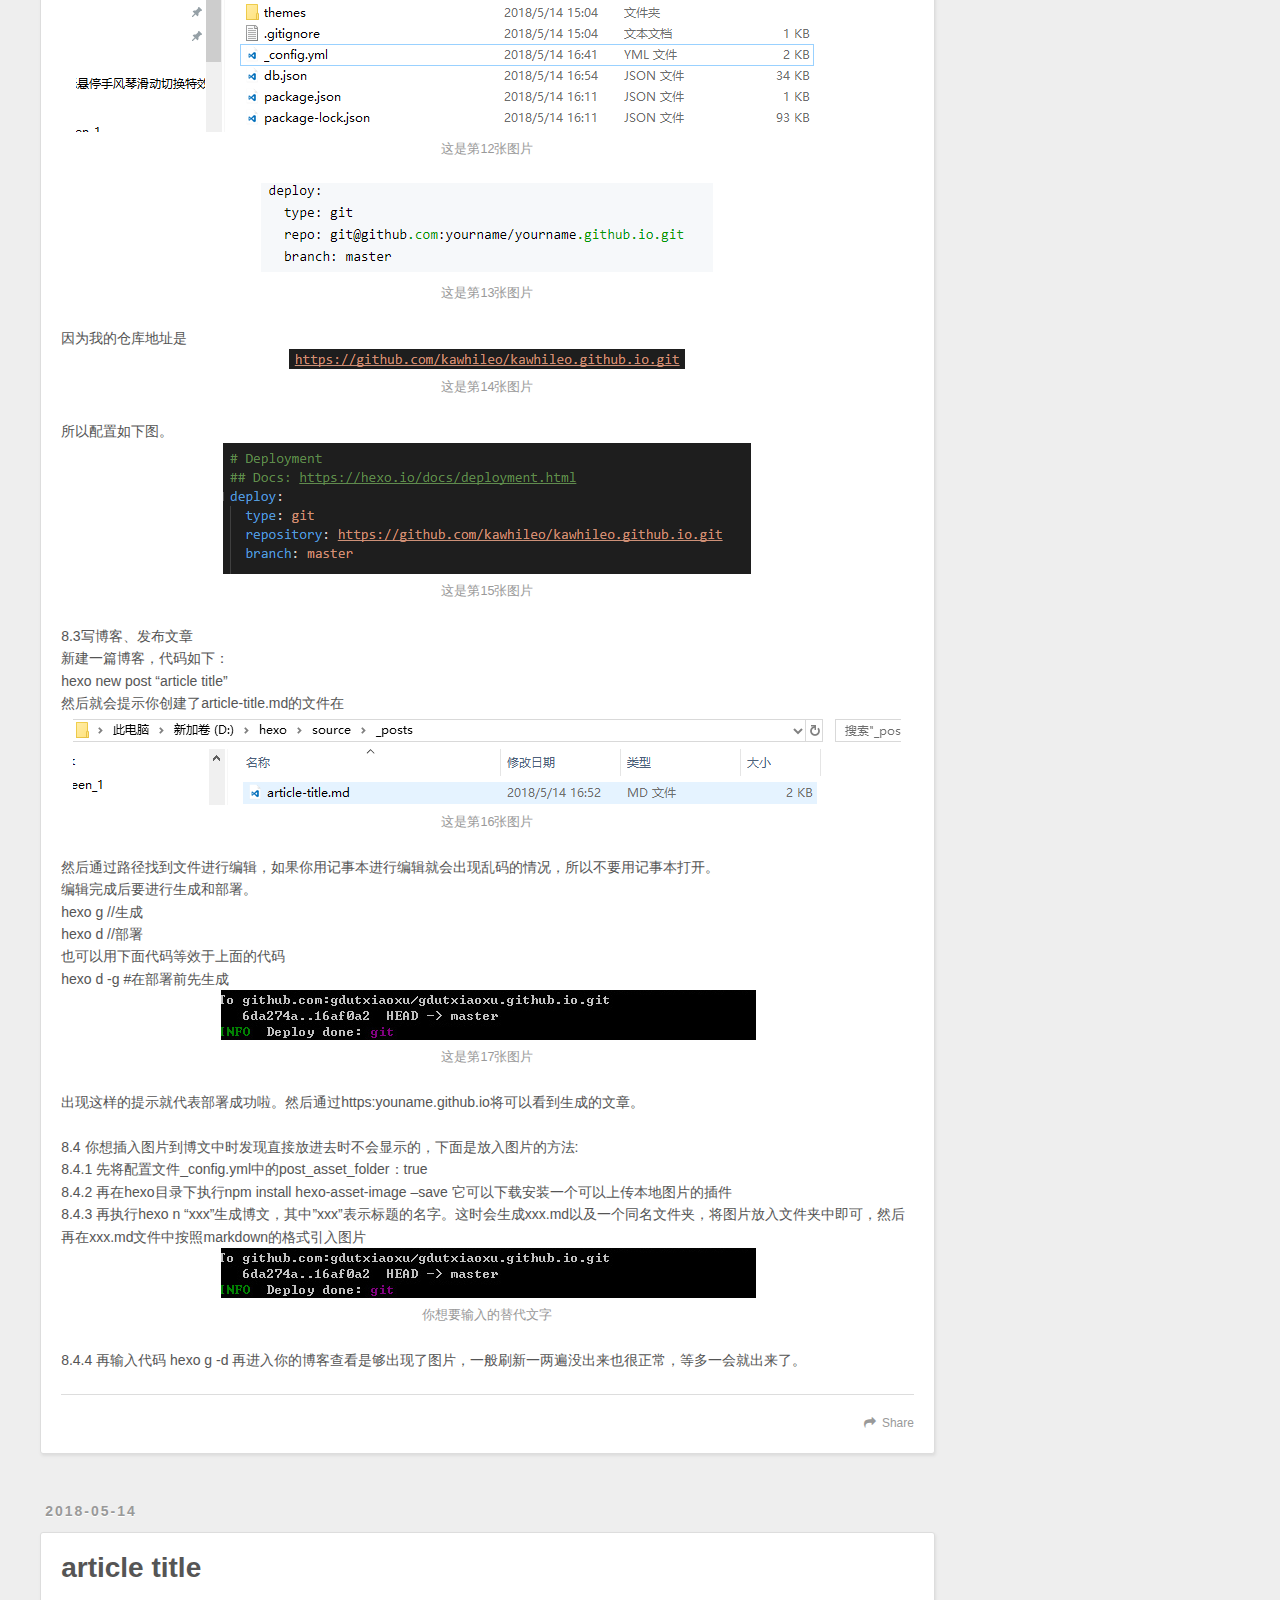
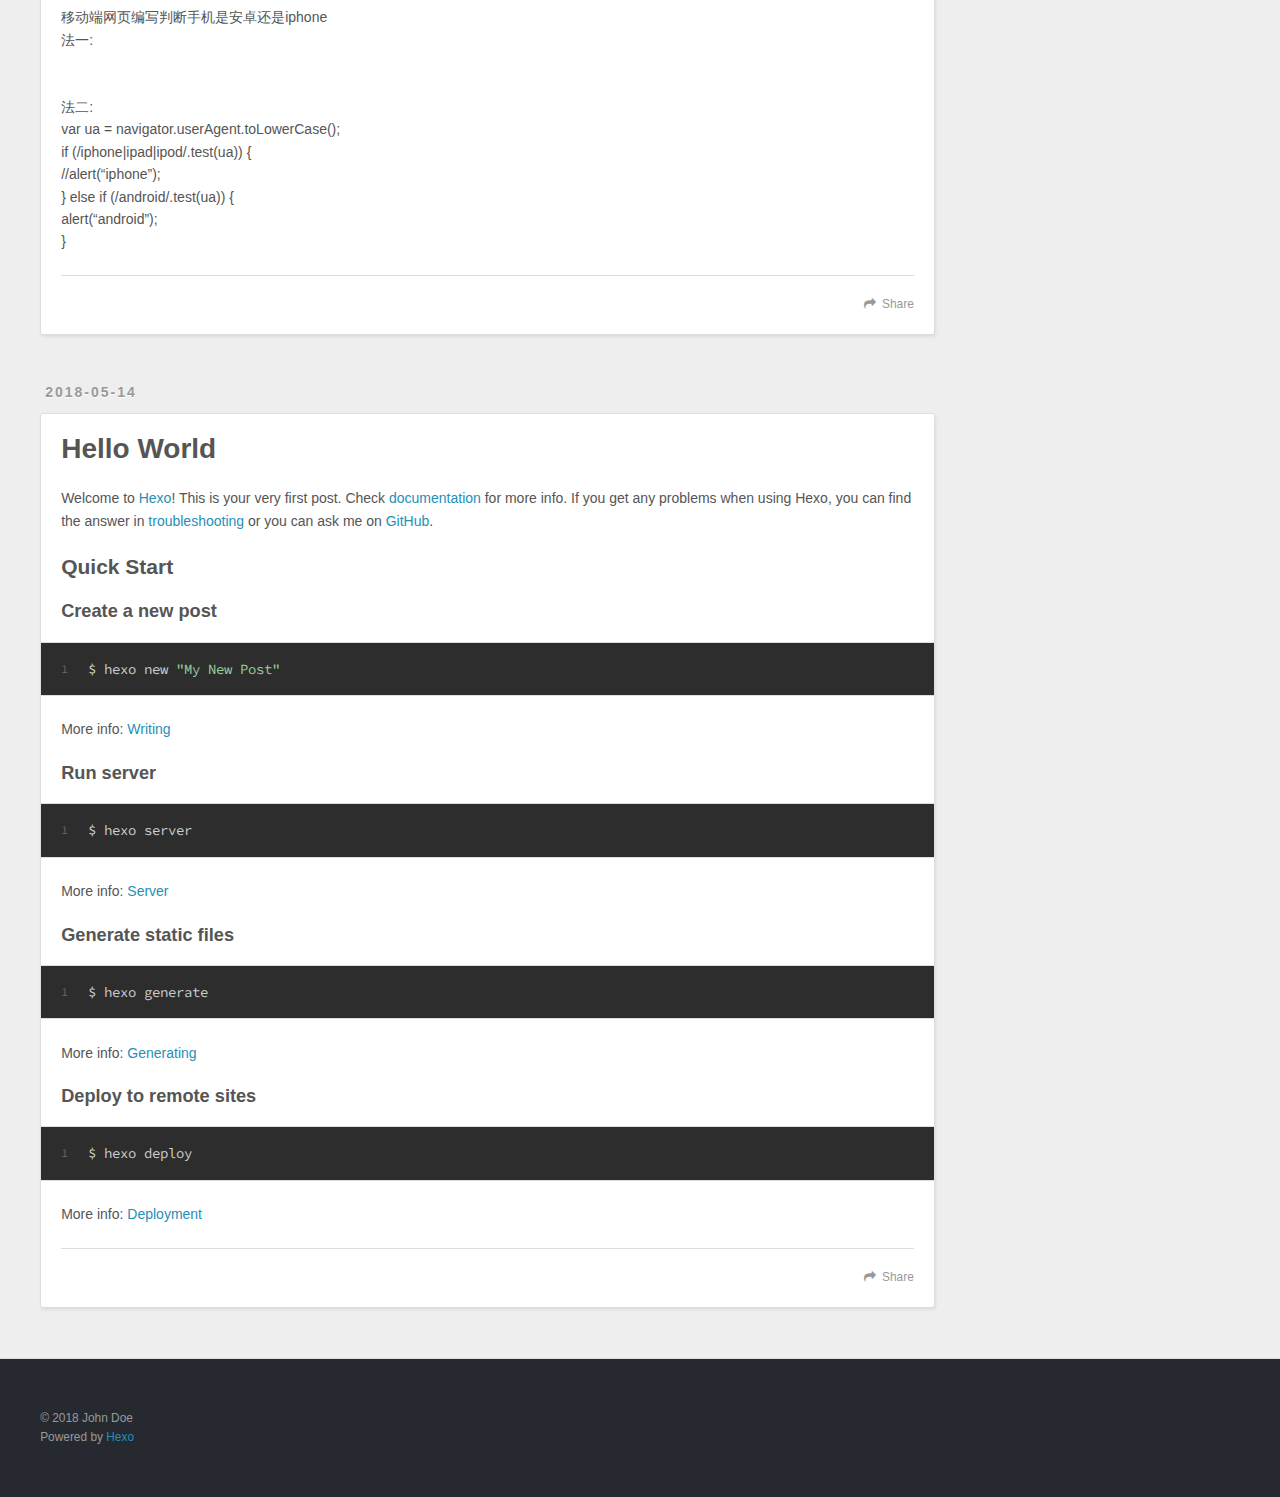
==== commit dab0f0e8: "Site updated: 2018-05-15 10:20:16" ====
--- a/index.html
+++ b/index.html
@@ -87,7 +87,7 @@
         <p>用hexo—github page 搭建个人博客</p>
 <p>1.必须有安装了npm和node<br>2.如果查看是否安装可以命令行使用node-v和npm -v<br>3.配置git环境<br>   3.1 去官网下载git安装文件GIt官网下载地址：<br>   3.2 检查git是否正确安装可以打开命令行输入 git –version<br>4.注册github账户和配置<br>5.创建代码库<br>    登录后，点击创建一个代码库<br>    <img src="/2018/05/15/hexo-github-1/1.png" alt="这是第一张图片"><br>    <img src="/2018/05/15/hexo-github-1/2.png" alt="这是第二张图片"><br>    Repository name哪里写youname.github.io 然后单击Create repository。比如我的github名是kawhileo。这里填写kawhileo.github.io<br>    接下来开启gh-pages功能，点击界面右侧的Settings.打开库的setting页面。向下拖动直至看到Github pages，如图:<br>    <img src="/2018/05/15/hexo-github-1/3.png" alt="这是第3张图片"><br>    这里我只改了主题，网上说的是<br>    <img src="/2018/05/15/hexo-github-1/4.jpg" alt="这是第4张图片"><br>    <img src="/2018/05/15/hexo-github-1/5.jpg" alt="这是第5张图片"><br>    点击Automatic page generator，Github将会自动替你创建出一个gh-pages的页面。 如果你的配置没有问题，那么大约15分钟之后，yourname.github.io这个网址就可以正常访问了~ 如果yourname.github.io已经可以正常访问了，那么Github一侧的配置已经全部结束了。<br>6.安装hexo<br>在一个合适的位置创建一个文件夹叫hexo的。例如我在E：/hexo<br>按住shift+鼠标右键，启动命令行，输入：npm install hexo-cli -g<br><img src="/2018/05/15/hexo-github-1/6.png" alt="这是第6张图片"></p>
 <p>然后输入 npm install hexo –save<br>再通过hexo -v 看hexo是否安装好<br><img src="/2018/05/15/hexo-github-1/7.png" alt="这是第7张图片"><br>7.hexo的相关配置<br>  7.1 初始化hexo<br>    命令行输入 hexo init<br>    再输入npm install<br>    首次体验hexo时输入hexo g<br>    <img src="/2018/05/15/hexo-github-1/8.png" alt="这是第8张图片"><br>    再输入 hexo s<br>    <img src="/2018/05/15/hexo-github-1/9.png" alt="这是第9张图片"><br>    如果在地址栏输入上图地址没响应的话就输入下图代码，然后在改变端口好，因为可能4000的端口被占用了<br>    <img src="/2018/05/15/hexo-github-1/10.png" alt="这是第10张图片"><br>8.联系hexo与github page<br>  8.1配置git的个人信息<br>    8.1.1 设置git的user name 和email<br>        git config –global user.name “kawhileo”<br>        git config –global user.email “<a href="mailto:kawhileo@sina.com" target="_blank" rel="noopener">kawhileo@sina.com</a>“<br>    8.1.2 生成密钥<br>        ssh-keygen -t rsa -C “<a href="mailto:kawhileo@sina.com" target="_blank" rel="noopener">kawhileo@sina.com</a>“<br>        如果设置不成功的话，查看一下c盘用户你的账户下是否有.ssh的文件夹将这几个文件删除后再重新输入上面的代码<br>        <img src="/2018/05/15/hexo-github-1/hexo-github1/11.png" alt="这是第11张图片"><br>8.2 配置deployment<br>     打开hexo下的_config.yml文件，找到Deployment,然后按照下面修改<br>     <img src="/2018/05/15/hexo-github-1/12.png" alt="这是第12张图片"><br>    <img src="/2018/05/15/hexo-github-1/13.png" alt="这是第13张图片"><br>    因为我的仓库地址是<br>    <img src="/2018/05/15/hexo-github-1/14.png" alt="这是第14张图片"><br>    所以配置如下图。<br>    <img src="/2018/05/15/hexo-github-1/15.png" alt="这是第15张图片"><br>8.3写博客、发布文章<br>    新建一篇博客，代码如下：<br>    hexo new post “article title”<br>    然后就会提示你创建了article-title.md的文件在<br>    <img src="/2018/05/15/hexo-github-1/16.png" alt="这是第16张图片"><br>    然后通过路径找到文件进行编辑，如果你用记事本进行编辑就会出现乱码的情况，所以不要用记事本打开。<br>    编辑完成后要进行生成和部署。<br>    hexo g    //生成<br>    hexo d    //部署<br>    也可以用下面代码等效于上面的代码<br>    hexo d -g    #在部署前先生成<br>    <img src="/2018/05/15/hexo-github-1/17.png" alt="这是第17张图片"><br>出现这样的提示就代表部署成功啦。然后通过https:youname.github.io将可以看到生成的文章。</p>
-<p>8.4 你想插入图片到博文中时发现直接放进去时不会显示的，下面是放入图片的方法:<br>    8.4.1 先将配置文件_config.yml中的post_asset_folder：true<br>    8.4.2 再在hexo目录下执行npm install hexo-asset-image –save  它可以下载安装一个可以上传本地图片的插件<br>    8.4.3 再执行hexo n “xxx”生成博文，其中”xxx”表示标题的名字。这时会生成xxx.md以及一个同名文件夹，将图片放入文件夹中即可，然后再在xxx.md文件中按照markdown的格式引入图片”式为<img src="/2018/05/15/hexo-github-1/xxx/图片名.jpg" alt="你想要输入的替代文字">“<br>    8.4.4 再输入代码 hexo g -d 再进入你的博客查看是够出现了图片，一般刷新一两遍没出来也很正常，等多一会就出来了。</p>
+<p>8.4 你想插入图片到博文中时发现直接放进去时不会显示的，下面是放入图片的方法:<br>    8.4.1 先将配置文件_config.yml中的post_asset_folder：true<br>    8.4.2 再在hexo目录下执行npm install hexo-asset-image –save  它可以下载安装一个可以上传本地图片的插件<br>    8.4.3 再执行hexo n “xxx”生成博文，其中”xxx”表示标题的名字。这时会生成xxx.md以及一个同名文件夹，将图片放入文件夹中即可，然后再在xxx.md文件中按照markdown的格式引入图片<br>    <img src="/2018/05/15/hexo-github-1/17.png" alt="你想要输入的替代文字"><br>    8.4.4 再输入代码 hexo g -d 再进入你的博客查看是够出现了图片，一般刷新一两遍没出来也很正常，等多一会就出来了。</p>
 
       
     </div>
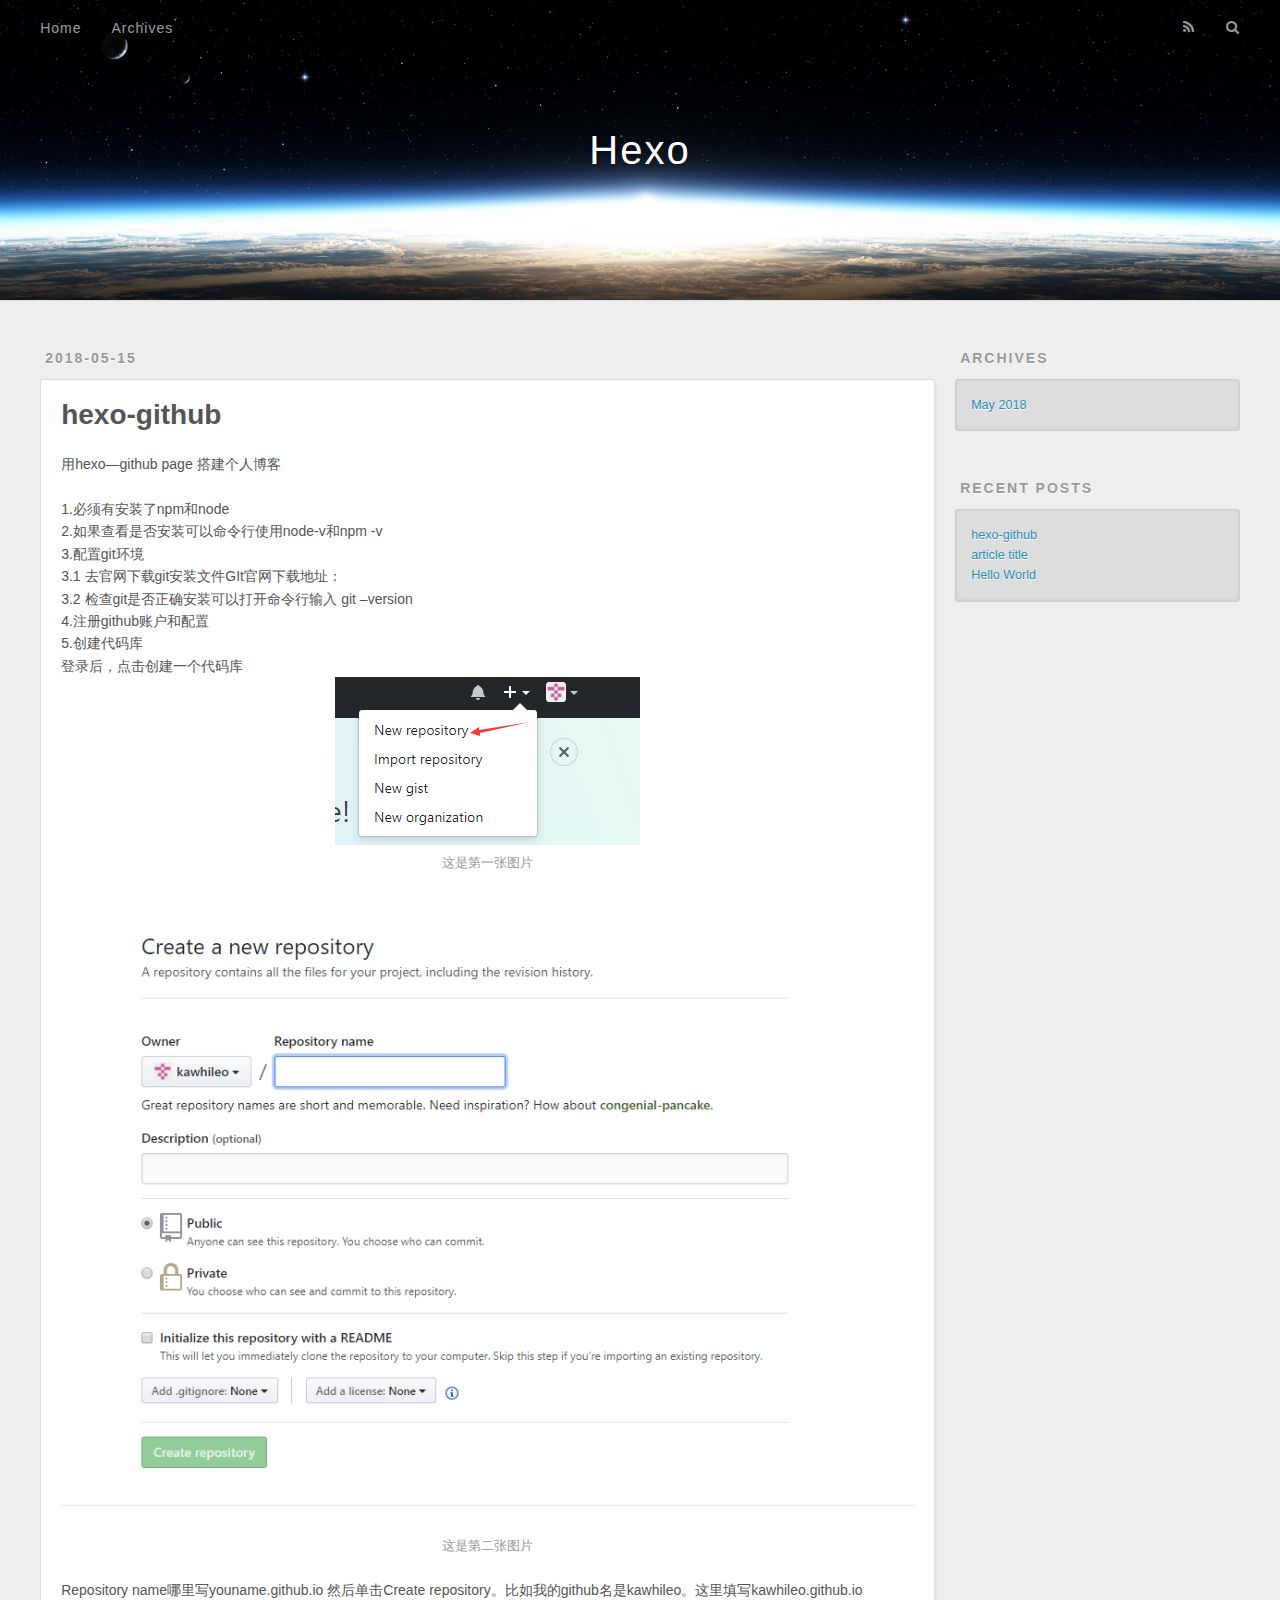
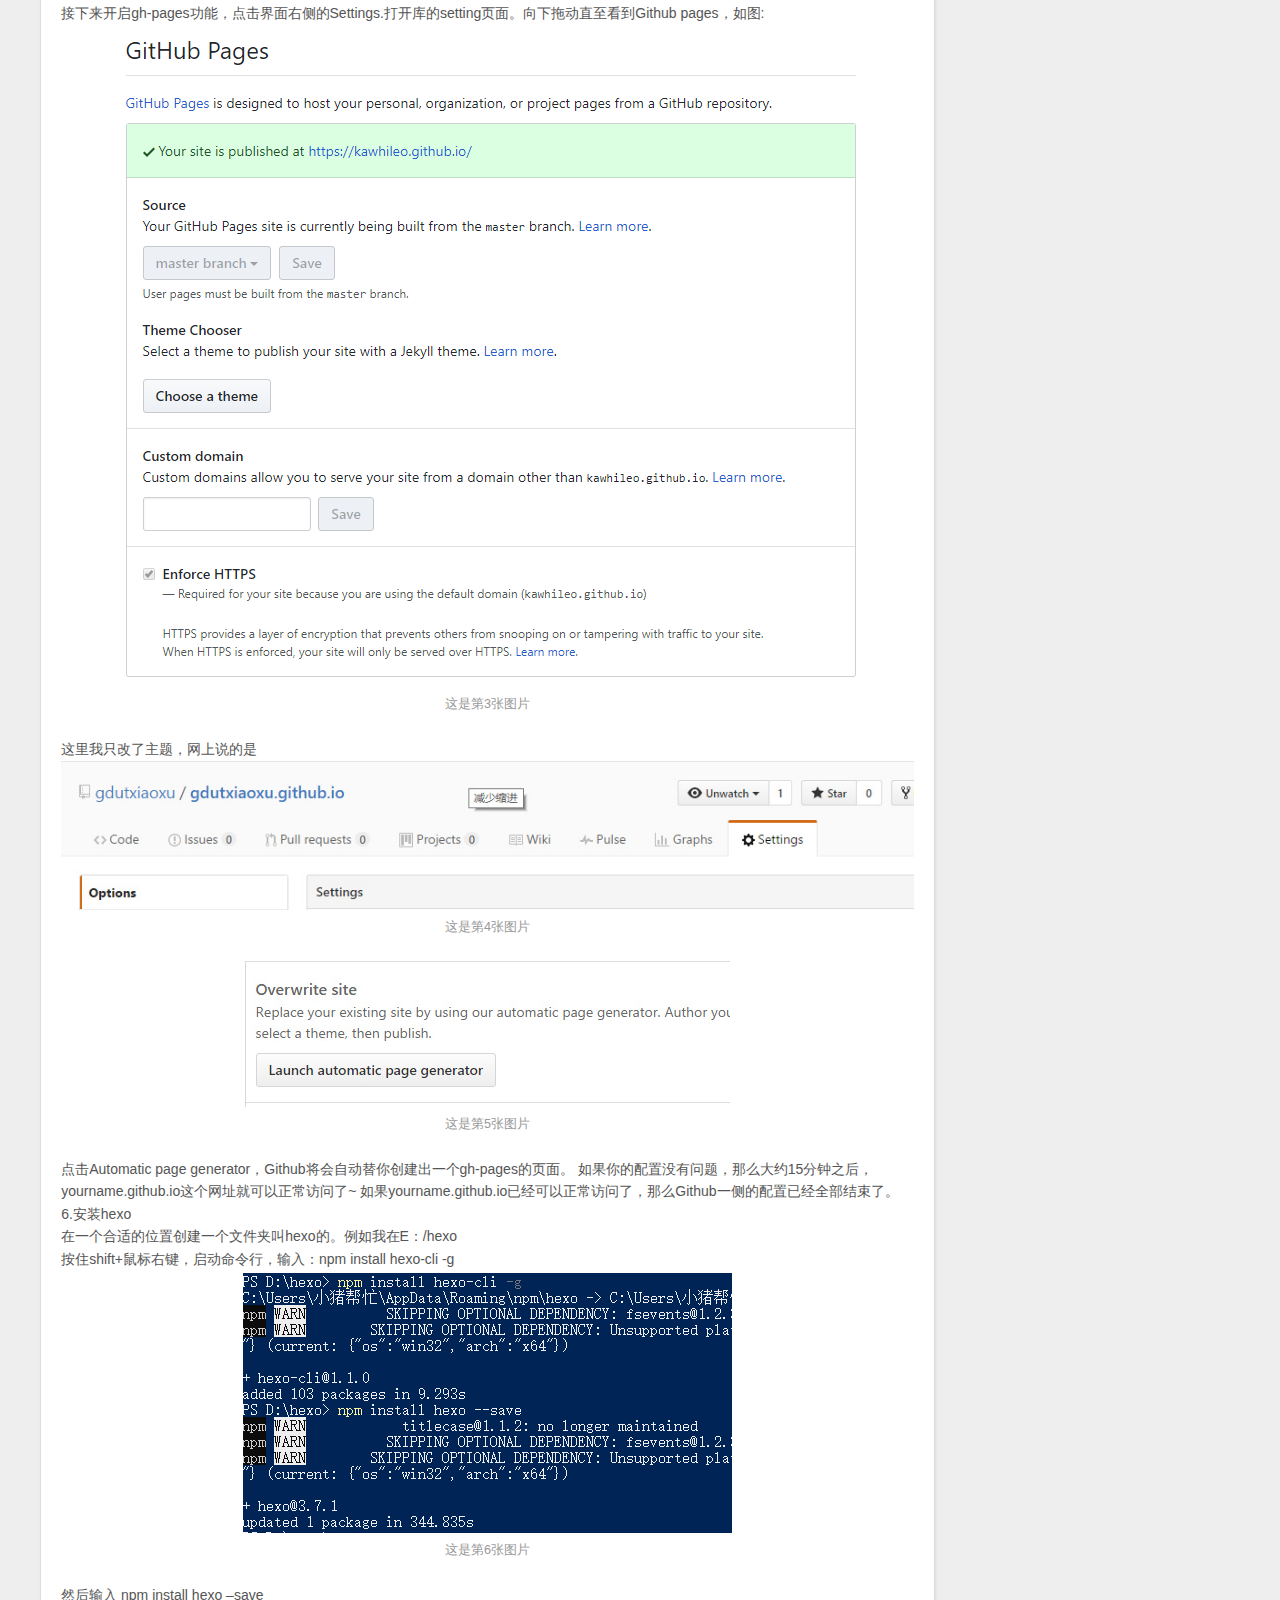
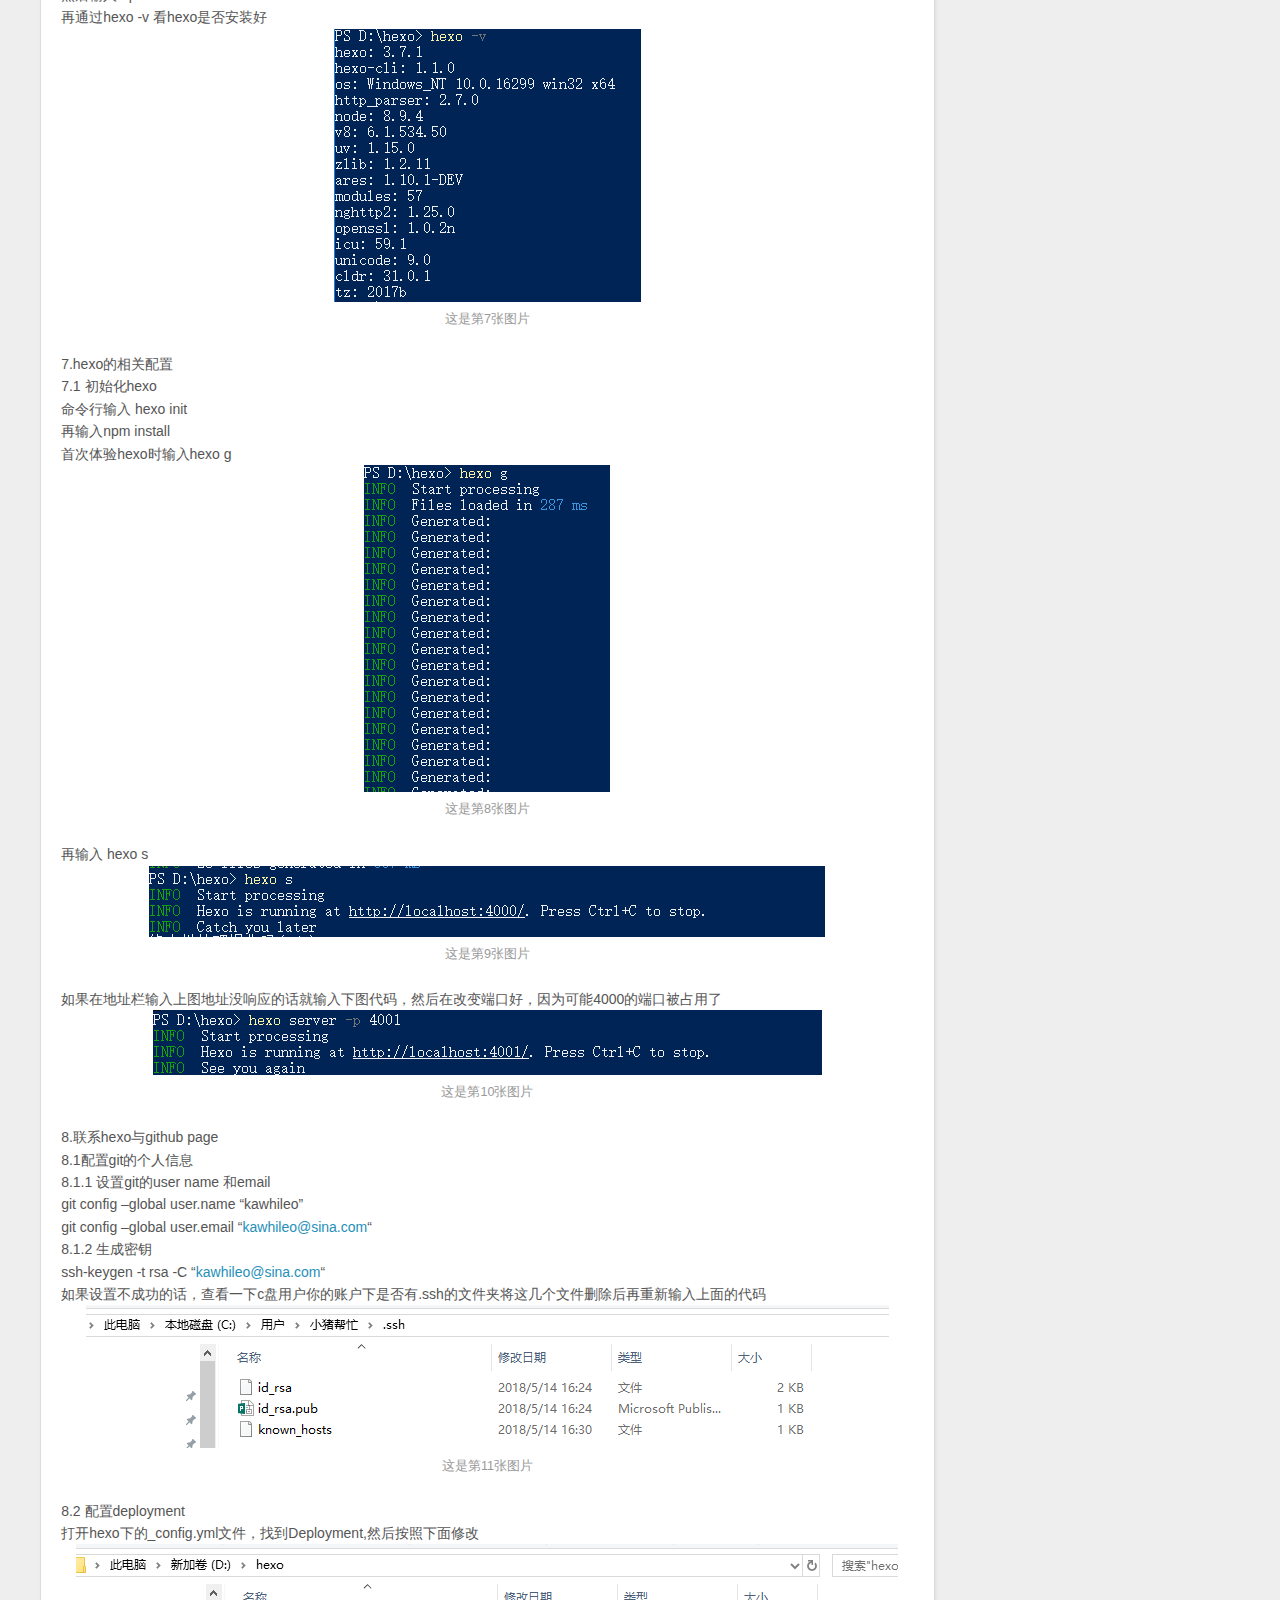
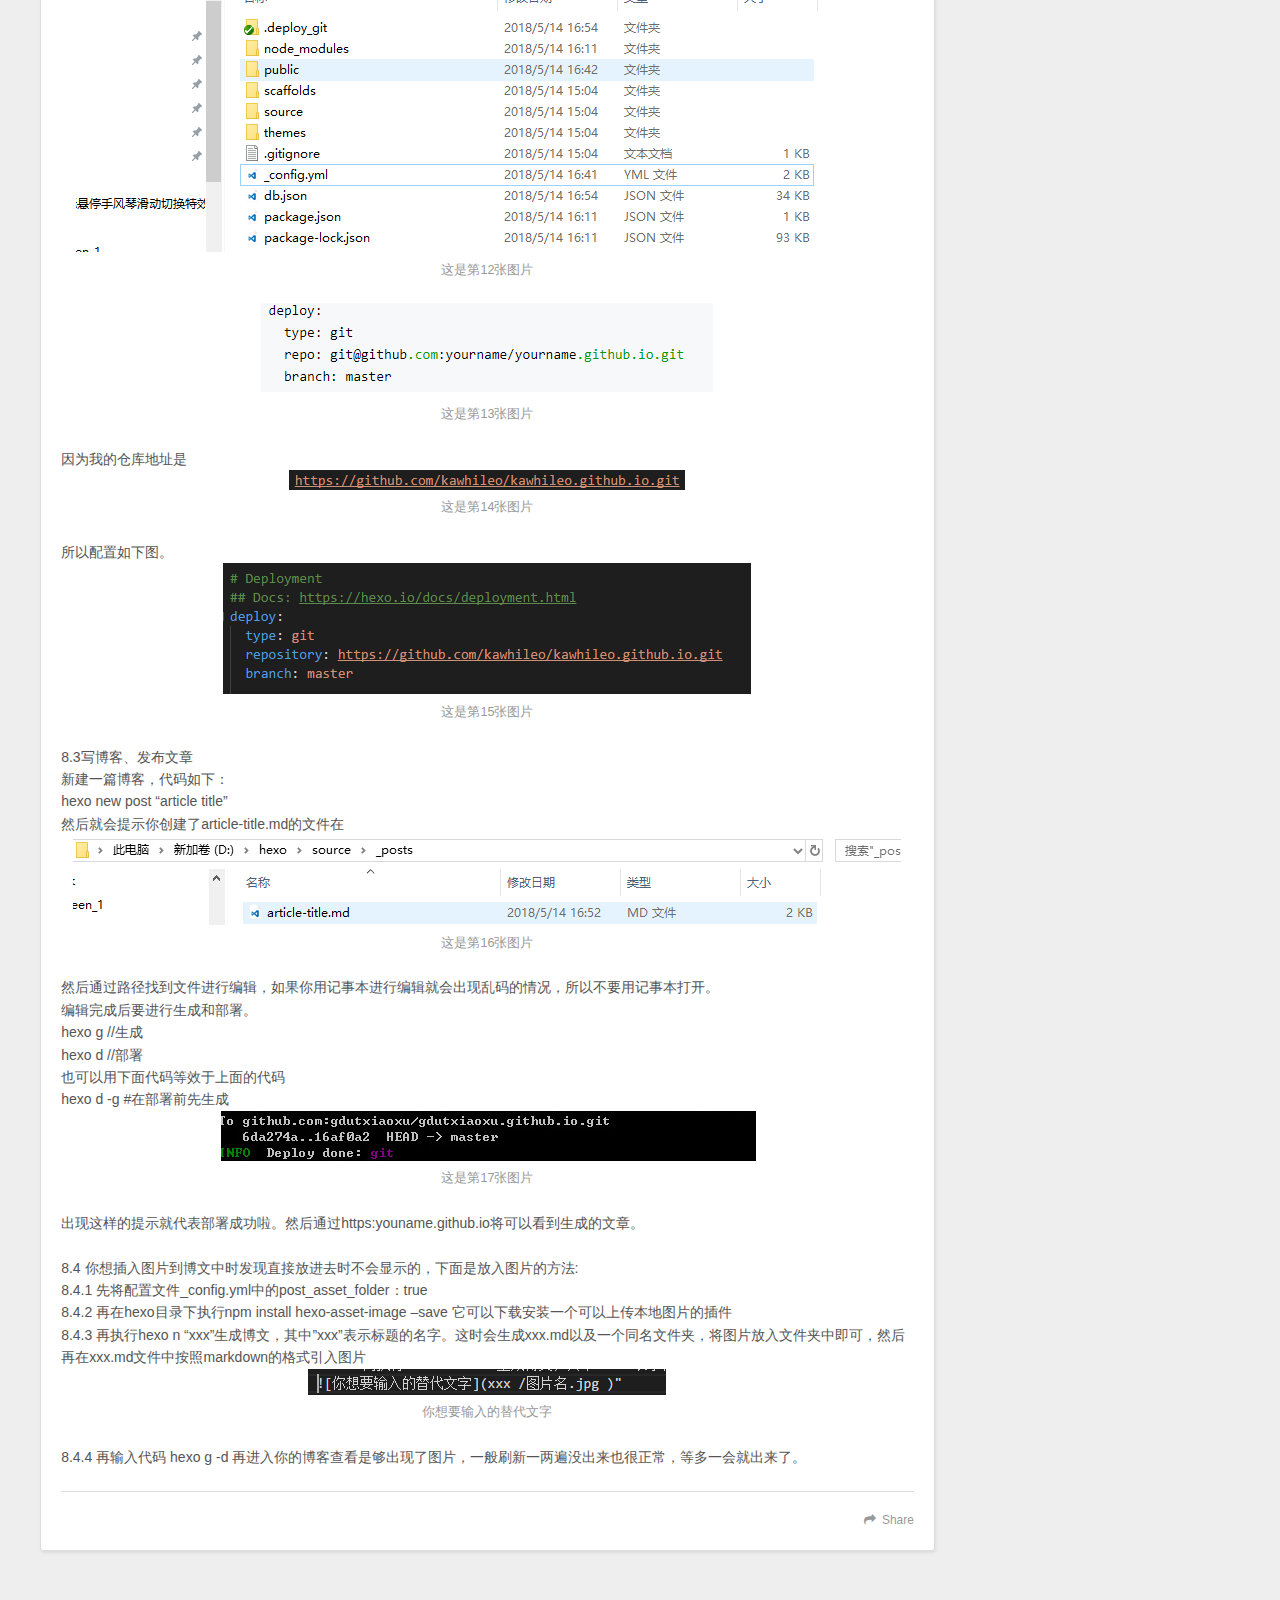
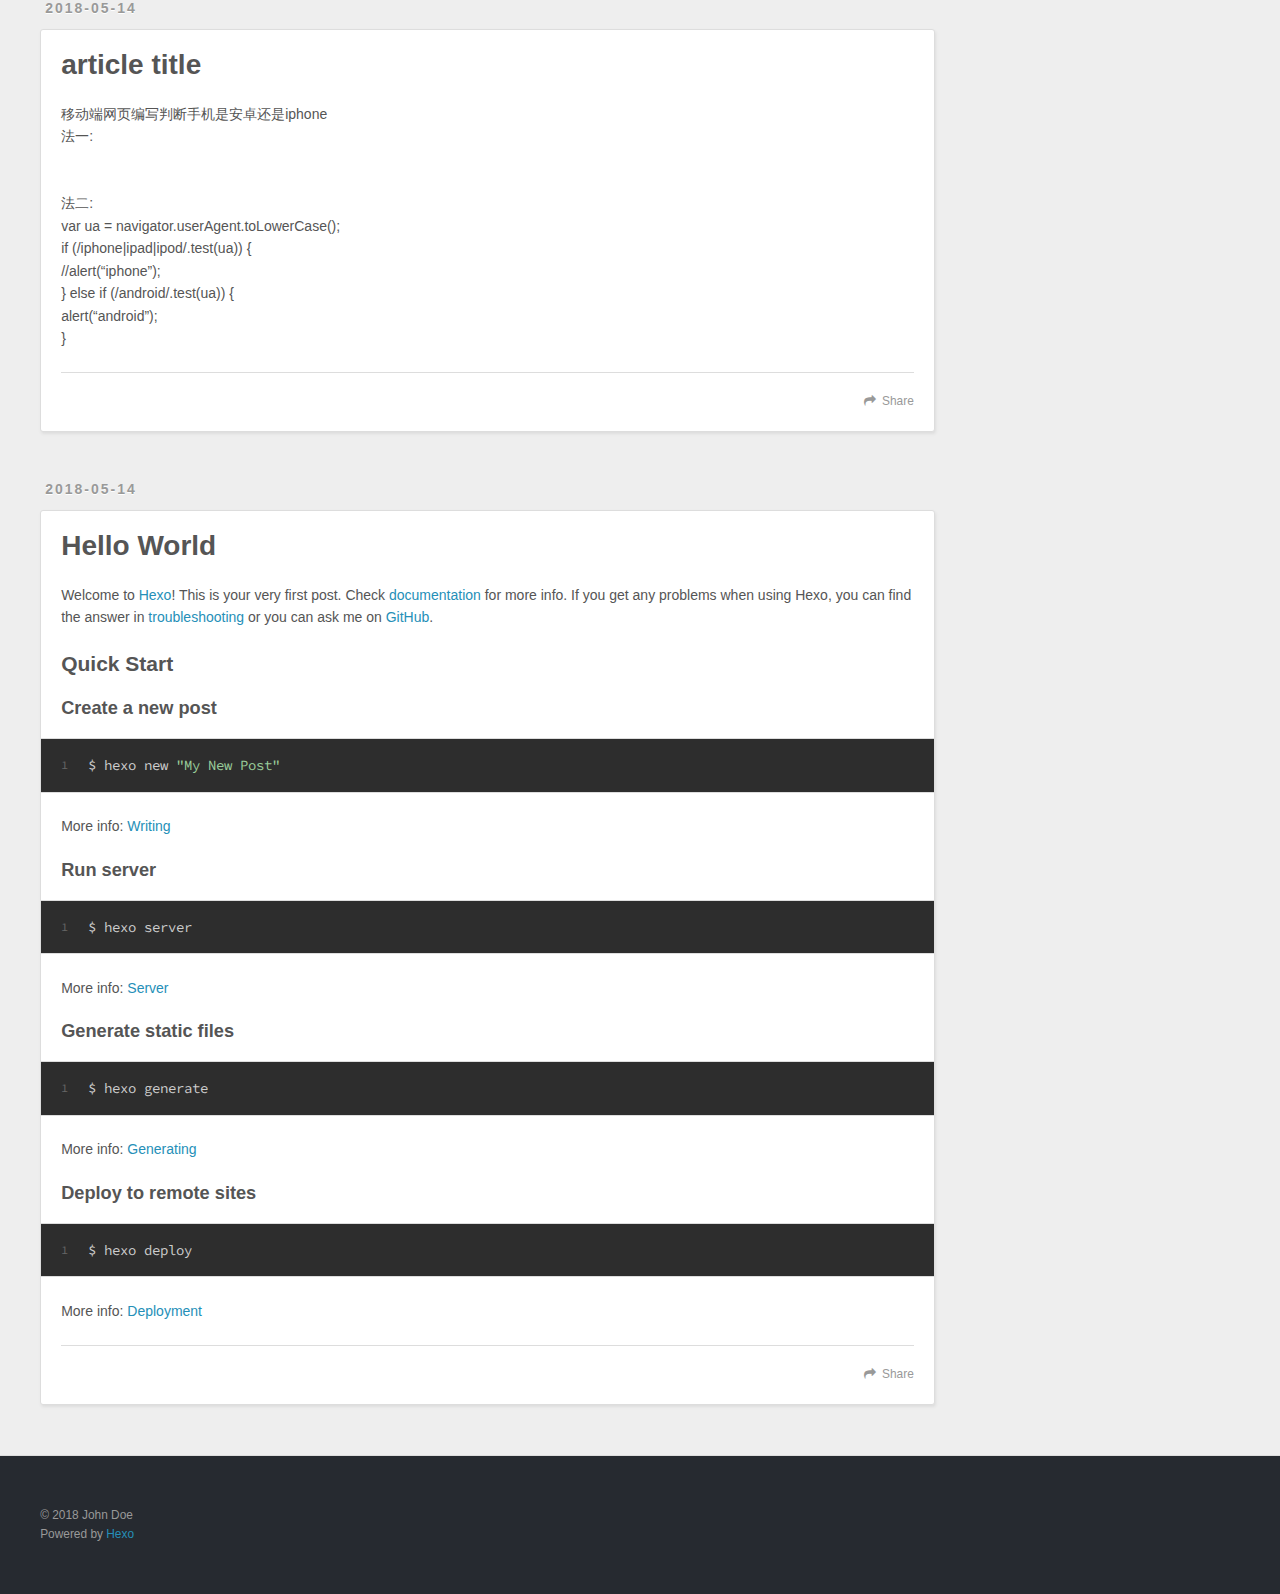
==== commit 1460d786: "Site updated: 2018-05-15 10:21:29" ====
--- a/index.html
+++ b/index.html
@@ -86,8 +86,8 @@
       
         <p>用hexo—github page 搭建个人博客</p>
 <p>1.必须有安装了npm和node<br>2.如果查看是否安装可以命令行使用node-v和npm -v<br>3.配置git环境<br>   3.1 去官网下载git安装文件GIt官网下载地址：<br>   3.2 检查git是否正确安装可以打开命令行输入 git –version<br>4.注册github账户和配置<br>5.创建代码库<br>    登录后，点击创建一个代码库<br>    <img src="/2018/05/15/hexo-github-1/1.png" alt="这是第一张图片"><br>    <img src="/2018/05/15/hexo-github-1/2.png" alt="这是第二张图片"><br>    Repository name哪里写youname.github.io 然后单击Create repository。比如我的github名是kawhileo。这里填写kawhileo.github.io<br>    接下来开启gh-pages功能，点击界面右侧的Settings.打开库的setting页面。向下拖动直至看到Github pages，如图:<br>    <img src="/2018/05/15/hexo-github-1/3.png" alt="这是第3张图片"><br>    这里我只改了主题，网上说的是<br>    <img src="/2018/05/15/hexo-github-1/4.jpg" alt="这是第4张图片"><br>    <img src="/2018/05/15/hexo-github-1/5.jpg" alt="这是第5张图片"><br>    点击Automatic page generator，Github将会自动替你创建出一个gh-pages的页面。 如果你的配置没有问题，那么大约15分钟之后，yourname.github.io这个网址就可以正常访问了~ 如果yourname.github.io已经可以正常访问了，那么Github一侧的配置已经全部结束了。<br>6.安装hexo<br>在一个合适的位置创建一个文件夹叫hexo的。例如我在E：/hexo<br>按住shift+鼠标右键，启动命令行，输入：npm install hexo-cli -g<br><img src="/2018/05/15/hexo-github-1/6.png" alt="这是第6张图片"></p>
-<p>然后输入 npm install hexo –save<br>再通过hexo -v 看hexo是否安装好<br><img src="/2018/05/15/hexo-github-1/7.png" alt="这是第7张图片"><br>7.hexo的相关配置<br>  7.1 初始化hexo<br>    命令行输入 hexo init<br>    再输入npm install<br>    首次体验hexo时输入hexo g<br>    <img src="/2018/05/15/hexo-github-1/8.png" alt="这是第8张图片"><br>    再输入 hexo s<br>    <img src="/2018/05/15/hexo-github-1/9.png" alt="这是第9张图片"><br>    如果在地址栏输入上图地址没响应的话就输入下图代码，然后在改变端口好，因为可能4000的端口被占用了<br>    <img src="/2018/05/15/hexo-github-1/10.png" alt="这是第10张图片"><br>8.联系hexo与github page<br>  8.1配置git的个人信息<br>    8.1.1 设置git的user name 和email<br>        git config –global user.name “kawhileo”<br>        git config –global user.email “<a href="mailto:kawhileo@sina.com" target="_blank" rel="noopener">kawhileo@sina.com</a>“<br>    8.1.2 生成密钥<br>        ssh-keygen -t rsa -C “<a href="mailto:kawhileo@sina.com" target="_blank" rel="noopener">kawhileo@sina.com</a>“<br>        如果设置不成功的话，查看一下c盘用户你的账户下是否有.ssh的文件夹将这几个文件删除后再重新输入上面的代码<br>        <img src="/2018/05/15/hexo-github-1/hexo-github1/11.png" alt="这是第11张图片"><br>8.2 配置deployment<br>     打开hexo下的_config.yml文件，找到Deployment,然后按照下面修改<br>     <img src="/2018/05/15/hexo-github-1/12.png" alt="这是第12张图片"><br>    <img src="/2018/05/15/hexo-github-1/13.png" alt="这是第13张图片"><br>    因为我的仓库地址是<br>    <img src="/2018/05/15/hexo-github-1/14.png" alt="这是第14张图片"><br>    所以配置如下图。<br>    <img src="/2018/05/15/hexo-github-1/15.png" alt="这是第15张图片"><br>8.3写博客、发布文章<br>    新建一篇博客，代码如下：<br>    hexo new post “article title”<br>    然后就会提示你创建了article-title.md的文件在<br>    <img src="/2018/05/15/hexo-github-1/16.png" alt="这是第16张图片"><br>    然后通过路径找到文件进行编辑，如果你用记事本进行编辑就会出现乱码的情况，所以不要用记事本打开。<br>    编辑完成后要进行生成和部署。<br>    hexo g    //生成<br>    hexo d    //部署<br>    也可以用下面代码等效于上面的代码<br>    hexo d -g    #在部署前先生成<br>    <img src="/2018/05/15/hexo-github-1/17.png" alt="这是第17张图片"><br>出现这样的提示就代表部署成功啦。然后通过https:youname.github.io将可以看到生成的文章。</p>
-<p>8.4 你想插入图片到博文中时发现直接放进去时不会显示的，下面是放入图片的方法:<br>    8.4.1 先将配置文件_config.yml中的post_asset_folder：true<br>    8.4.2 再在hexo目录下执行npm install hexo-asset-image –save  它可以下载安装一个可以上传本地图片的插件<br>    8.4.3 再执行hexo n “xxx”生成博文，其中”xxx”表示标题的名字。这时会生成xxx.md以及一个同名文件夹，将图片放入文件夹中即可，然后再在xxx.md文件中按照markdown的格式引入图片<br>    <img src="/2018/05/15/hexo-github-1/17.png" alt="你想要输入的替代文字"><br>    8.4.4 再输入代码 hexo g -d 再进入你的博客查看是够出现了图片，一般刷新一两遍没出来也很正常，等多一会就出来了。</p>
+<p>然后输入 npm install hexo –save<br>再通过hexo -v 看hexo是否安装好<br><img src="/2018/05/15/hexo-github-1/7.png" alt="这是第7张图片"><br>7.hexo的相关配置<br>  7.1 初始化hexo<br>    命令行输入 hexo init<br>    再输入npm install<br>    首次体验hexo时输入hexo g<br>    <img src="/2018/05/15/hexo-github-1/8.png" alt="这是第8张图片"><br>    再输入 hexo s<br>    <img src="/2018/05/15/hexo-github-1/9.png" alt="这是第9张图片"><br>    如果在地址栏输入上图地址没响应的话就输入下图代码，然后在改变端口好，因为可能4000的端口被占用了<br>    <img src="/2018/05/15/hexo-github-1/10.png" alt="这是第10张图片"><br>8.联系hexo与github page<br>  8.1配置git的个人信息<br>    8.1.1 设置git的user name 和email<br>        git config –global user.name “kawhileo”<br>        git config –global user.email “<a href="mailto:kawhileo@sina.com" target="_blank" rel="noopener">kawhileo@sina.com</a>“<br>    8.1.2 生成密钥<br>        ssh-keygen -t rsa -C “<a href="mailto:kawhileo@sina.com" target="_blank" rel="noopener">kawhileo@sina.com</a>“<br>        如果设置不成功的话，查看一下c盘用户你的账户下是否有.ssh的文件夹将这几个文件删除后再重新输入上面的代码<br>        <img src="/2018/05/15/hexo-github-1/11.png" alt="这是第11张图片"><br>8.2 配置deployment<br>     打开hexo下的_config.yml文件，找到Deployment,然后按照下面修改<br>     <img src="/2018/05/15/hexo-github-1/12.png" alt="这是第12张图片"><br>    <img src="/2018/05/15/hexo-github-1/13.png" alt="这是第13张图片"><br>    因为我的仓库地址是<br>    <img src="/2018/05/15/hexo-github-1/14.png" alt="这是第14张图片"><br>    所以配置如下图。<br>    <img src="/2018/05/15/hexo-github-1/15.png" alt="这是第15张图片"><br>8.3写博客、发布文章<br>    新建一篇博客，代码如下：<br>    hexo new post “article title”<br>    然后就会提示你创建了article-title.md的文件在<br>    <img src="/2018/05/15/hexo-github-1/16.png" alt="这是第16张图片"><br>    然后通过路径找到文件进行编辑，如果你用记事本进行编辑就会出现乱码的情况，所以不要用记事本打开。<br>    编辑完成后要进行生成和部署。<br>    hexo g    //生成<br>    hexo d    //部署<br>    也可以用下面代码等效于上面的代码<br>    hexo d -g    #在部署前先生成<br>    <img src="/2018/05/15/hexo-github-1/17.png" alt="这是第17张图片"><br>出现这样的提示就代表部署成功啦。然后通过https:youname.github.io将可以看到生成的文章。</p>
+<p>8.4 你想插入图片到博文中时发现直接放进去时不会显示的，下面是放入图片的方法:<br>    8.4.1 先将配置文件_config.yml中的post_asset_folder：true<br>    8.4.2 再在hexo目录下执行npm install hexo-asset-image –save  它可以下载安装一个可以上传本地图片的插件<br>    8.4.3 再执行hexo n “xxx”生成博文，其中”xxx”表示标题的名字。这时会生成xxx.md以及一个同名文件夹，将图片放入文件夹中即可，然后再在xxx.md文件中按照markdown的格式引入图片<br>    <img src="/2018/05/15/hexo-github-1/18.png" alt="你想要输入的替代文字"><br>    8.4.4 再输入代码 hexo g -d 再进入你的博客查看是够出现了图片，一般刷新一两遍没出来也很正常，等多一会就出来了。</p>
 
       
     </div>
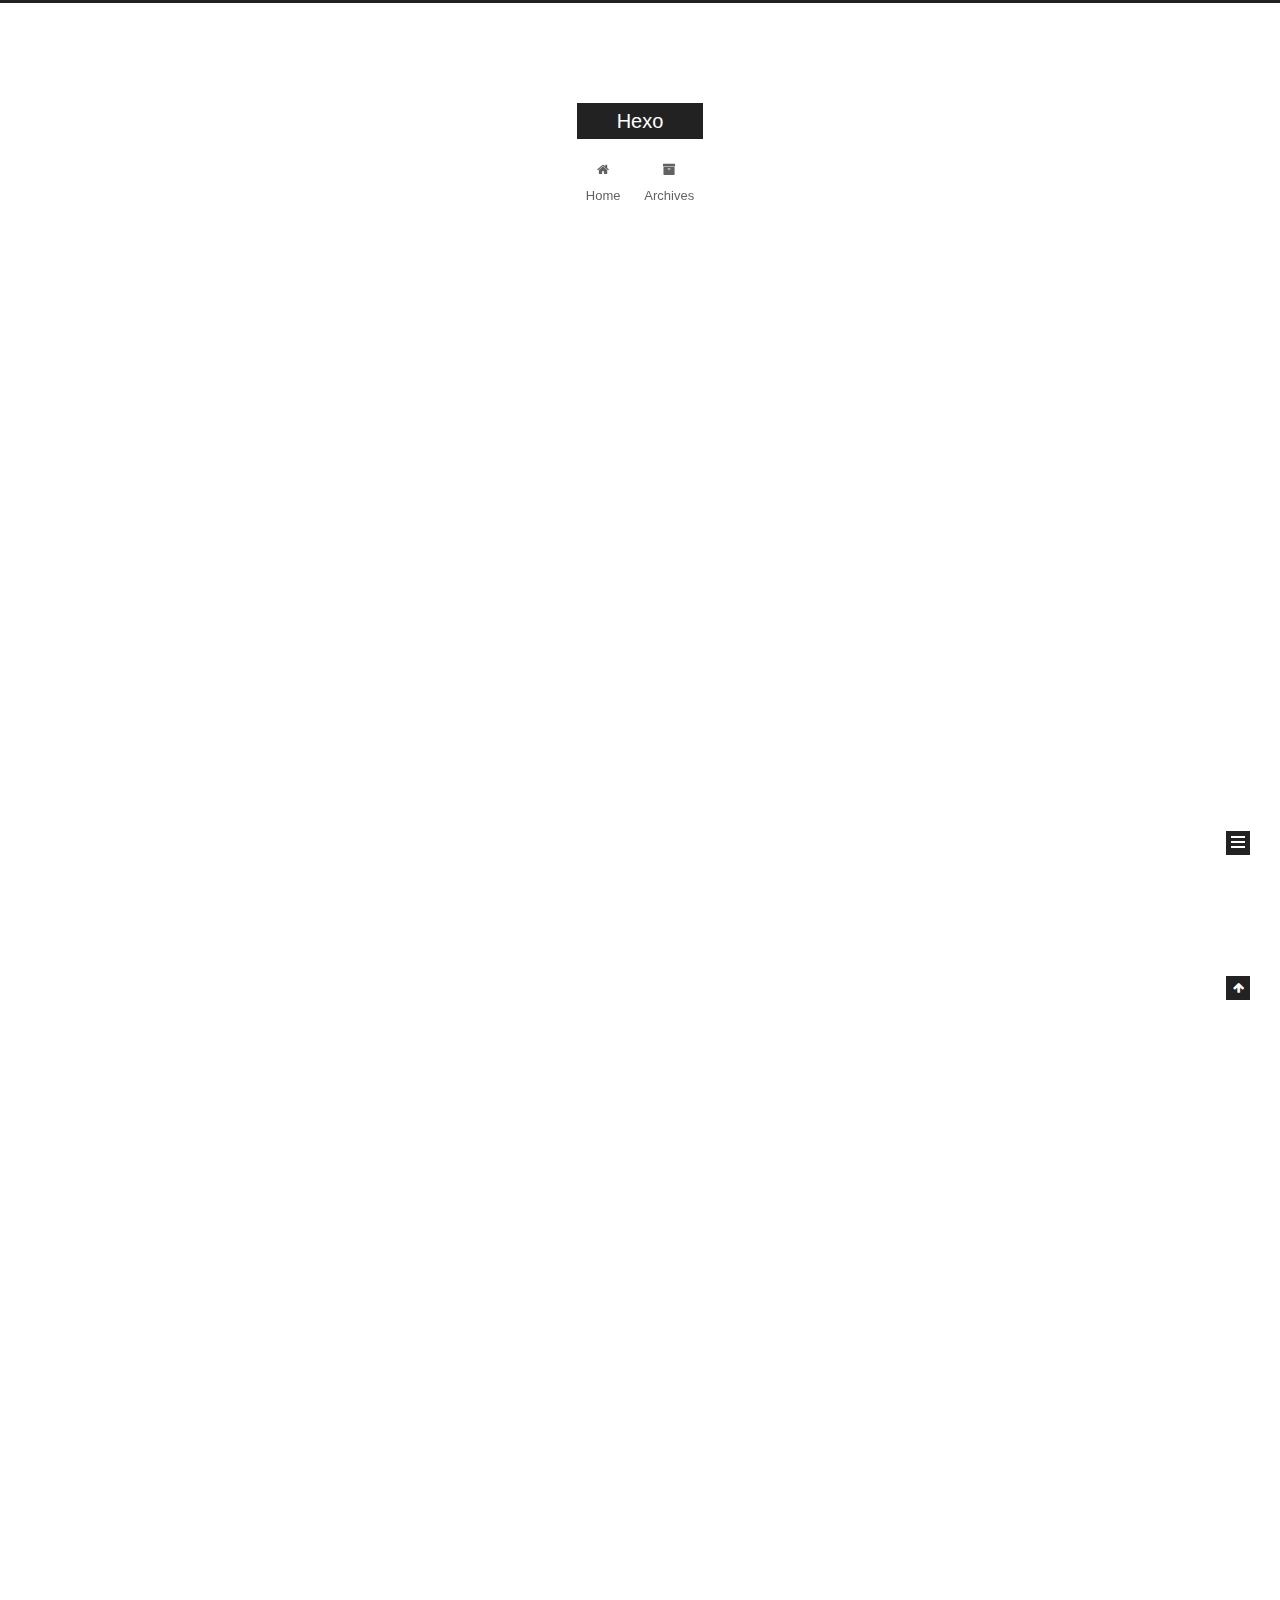
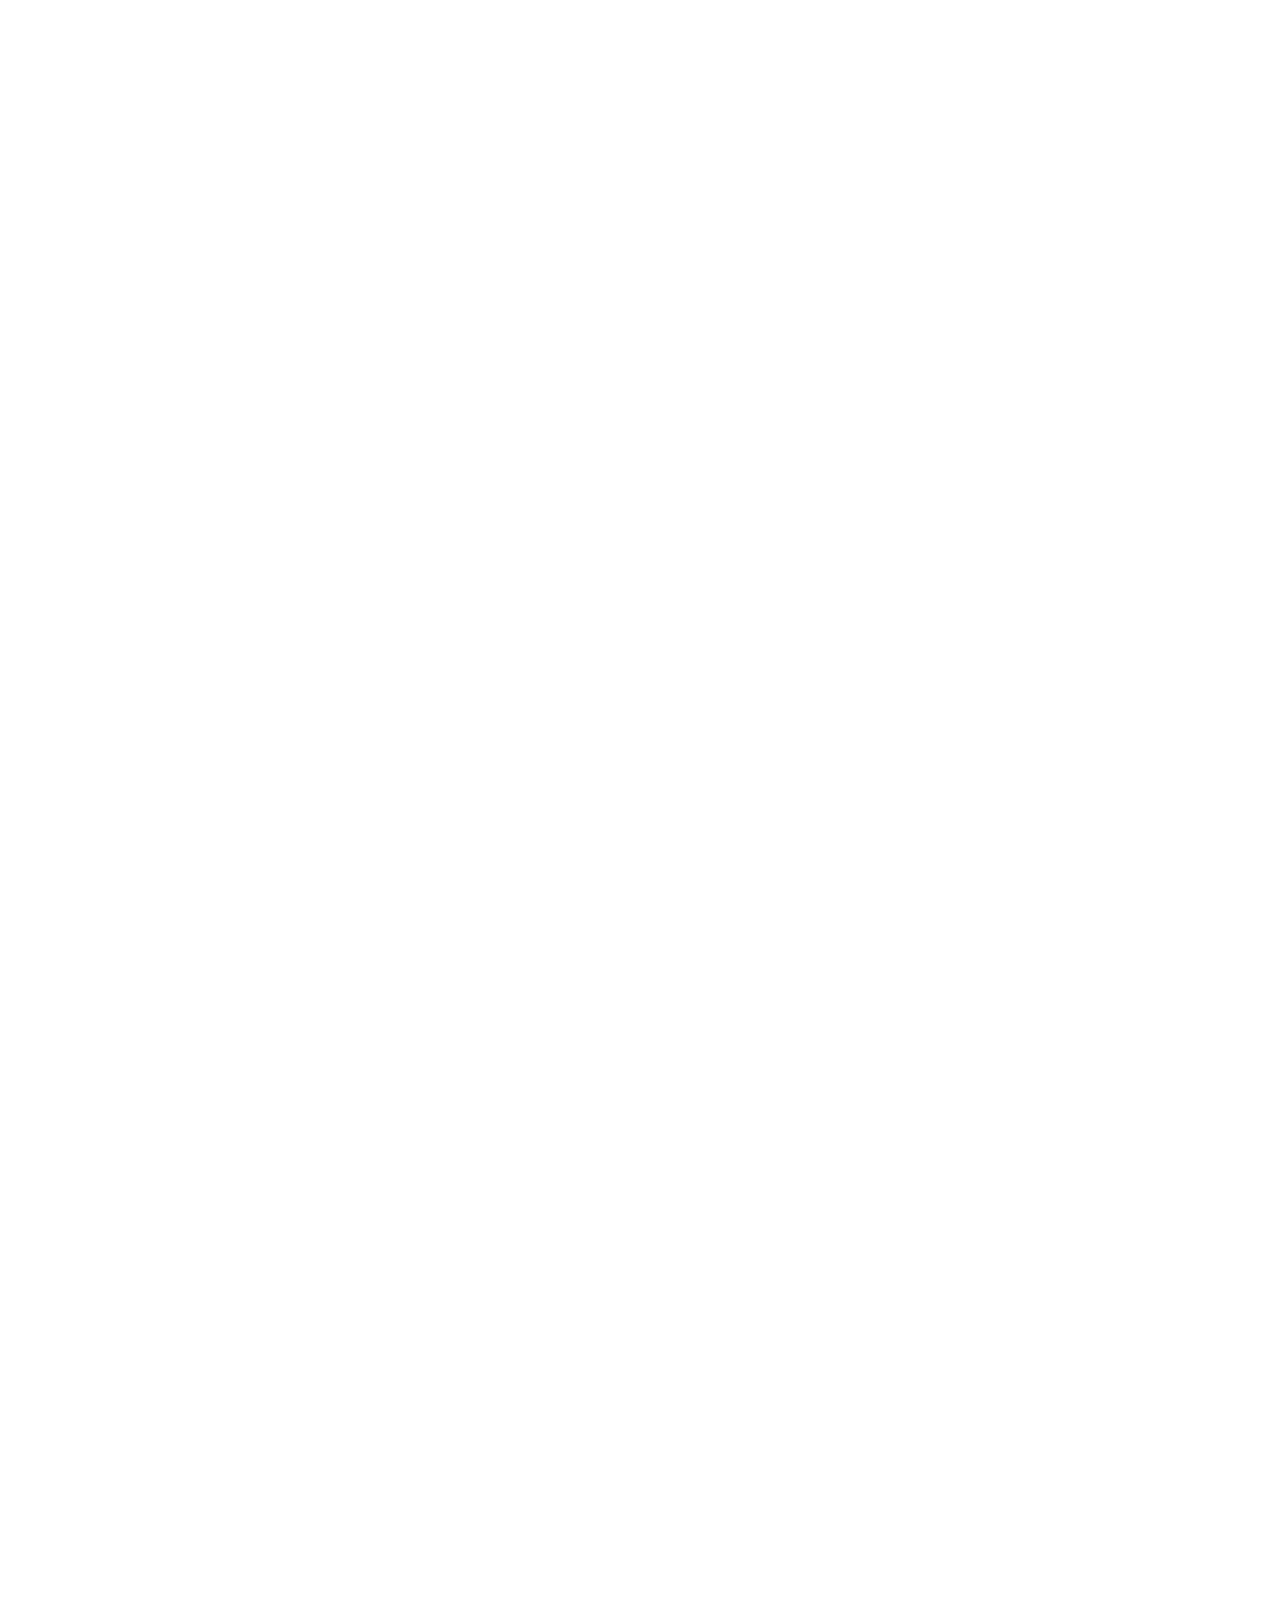
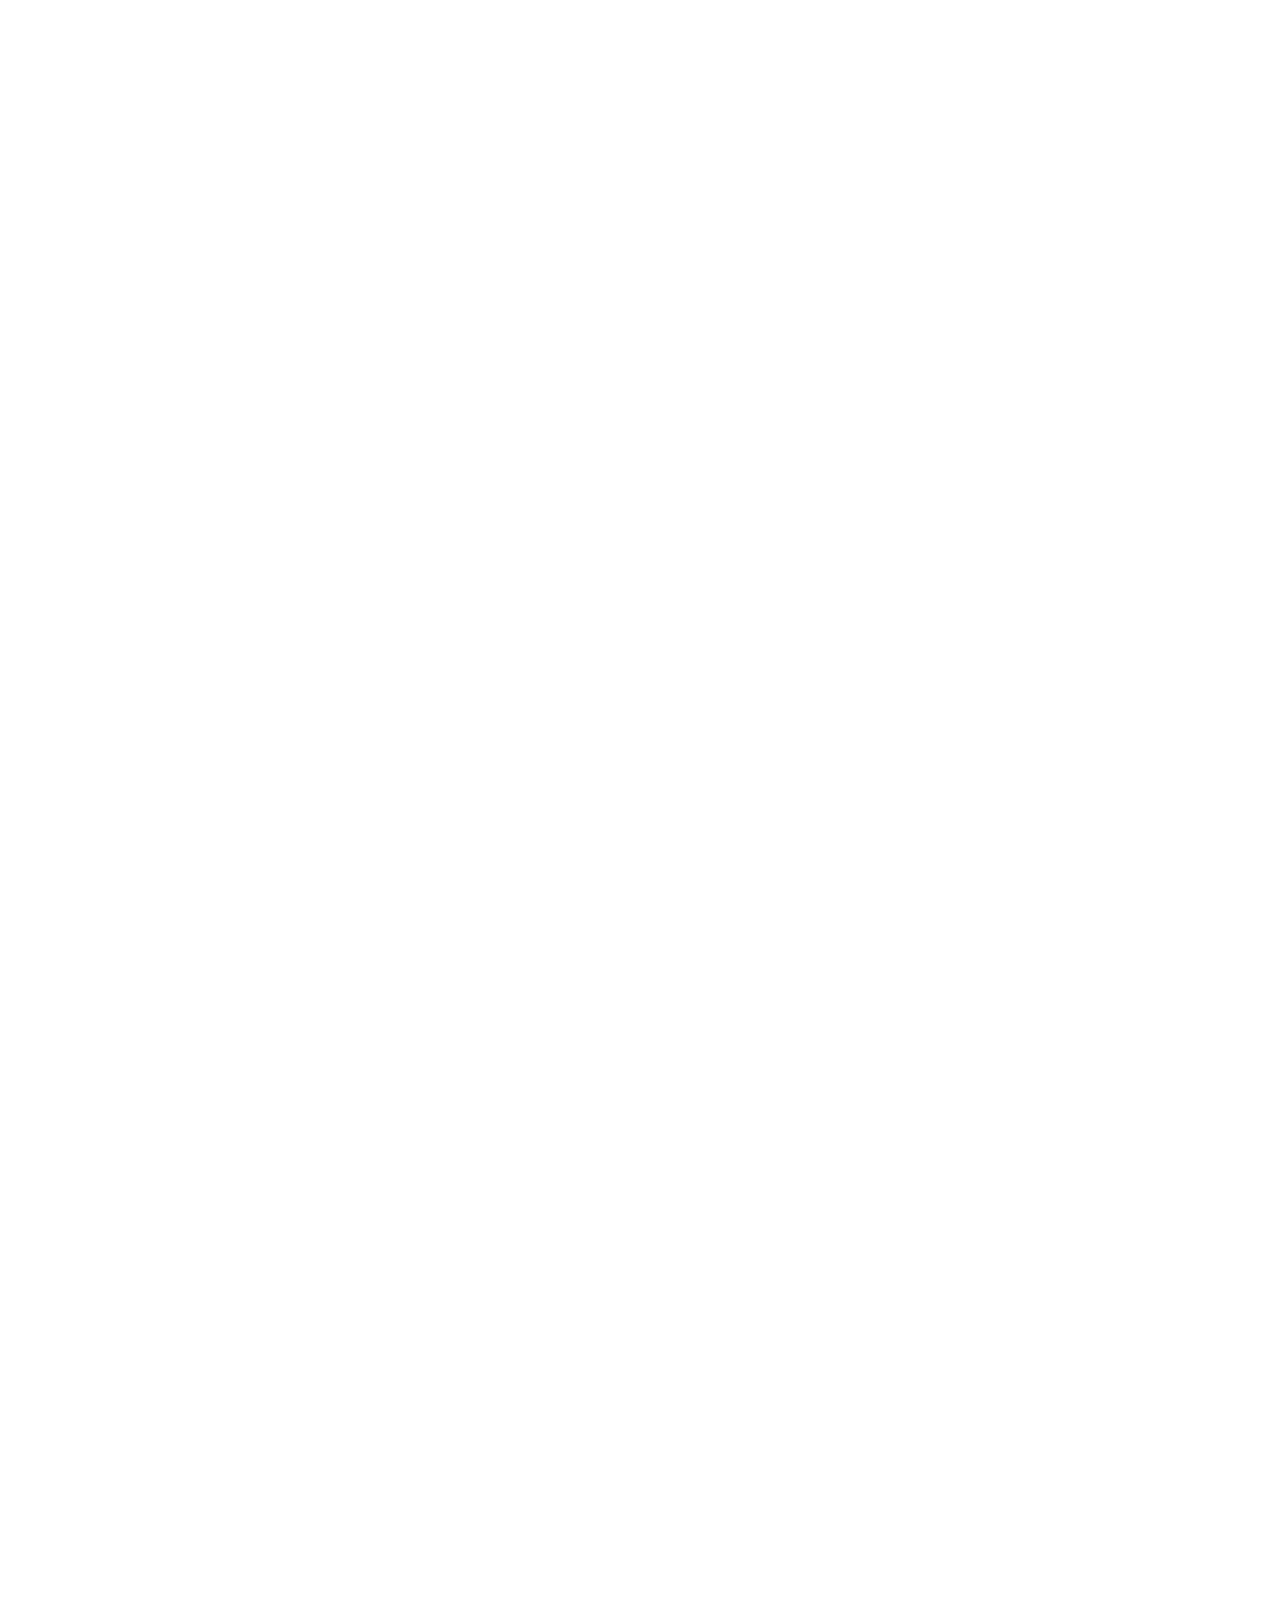
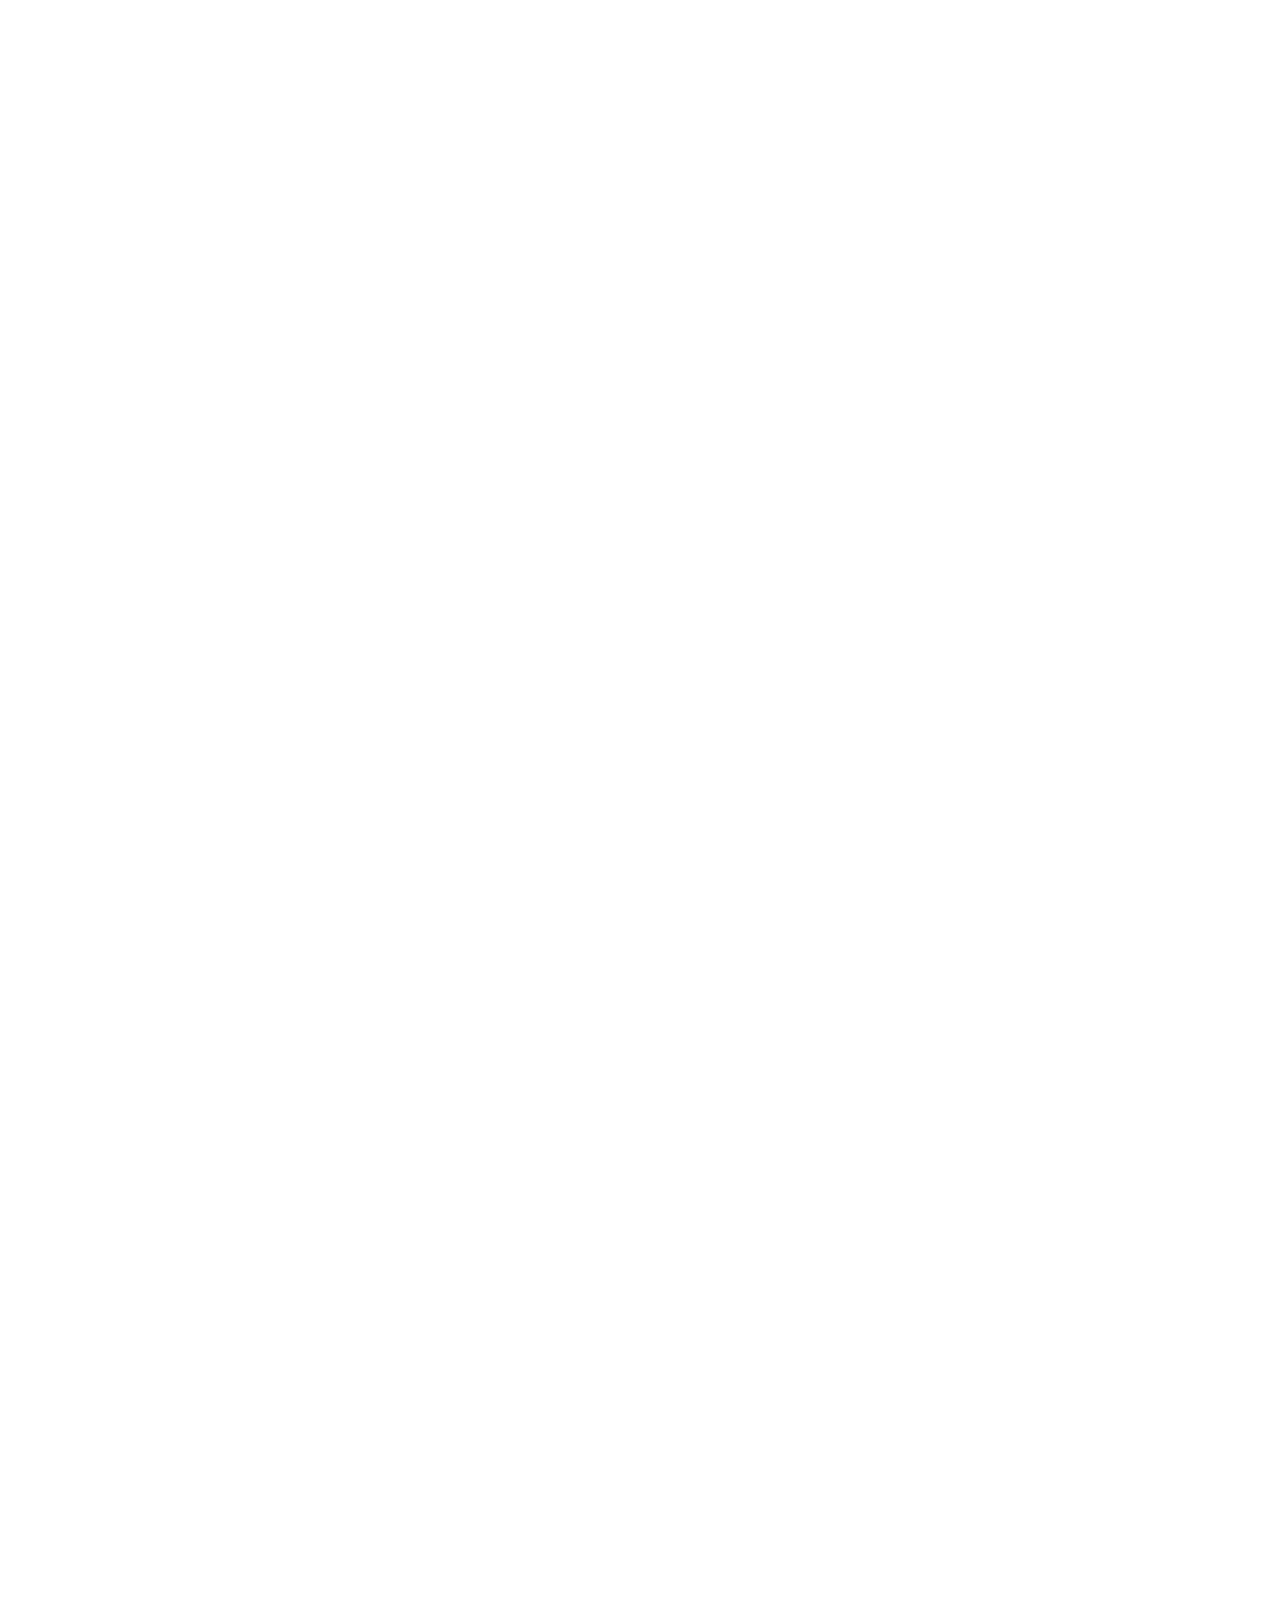
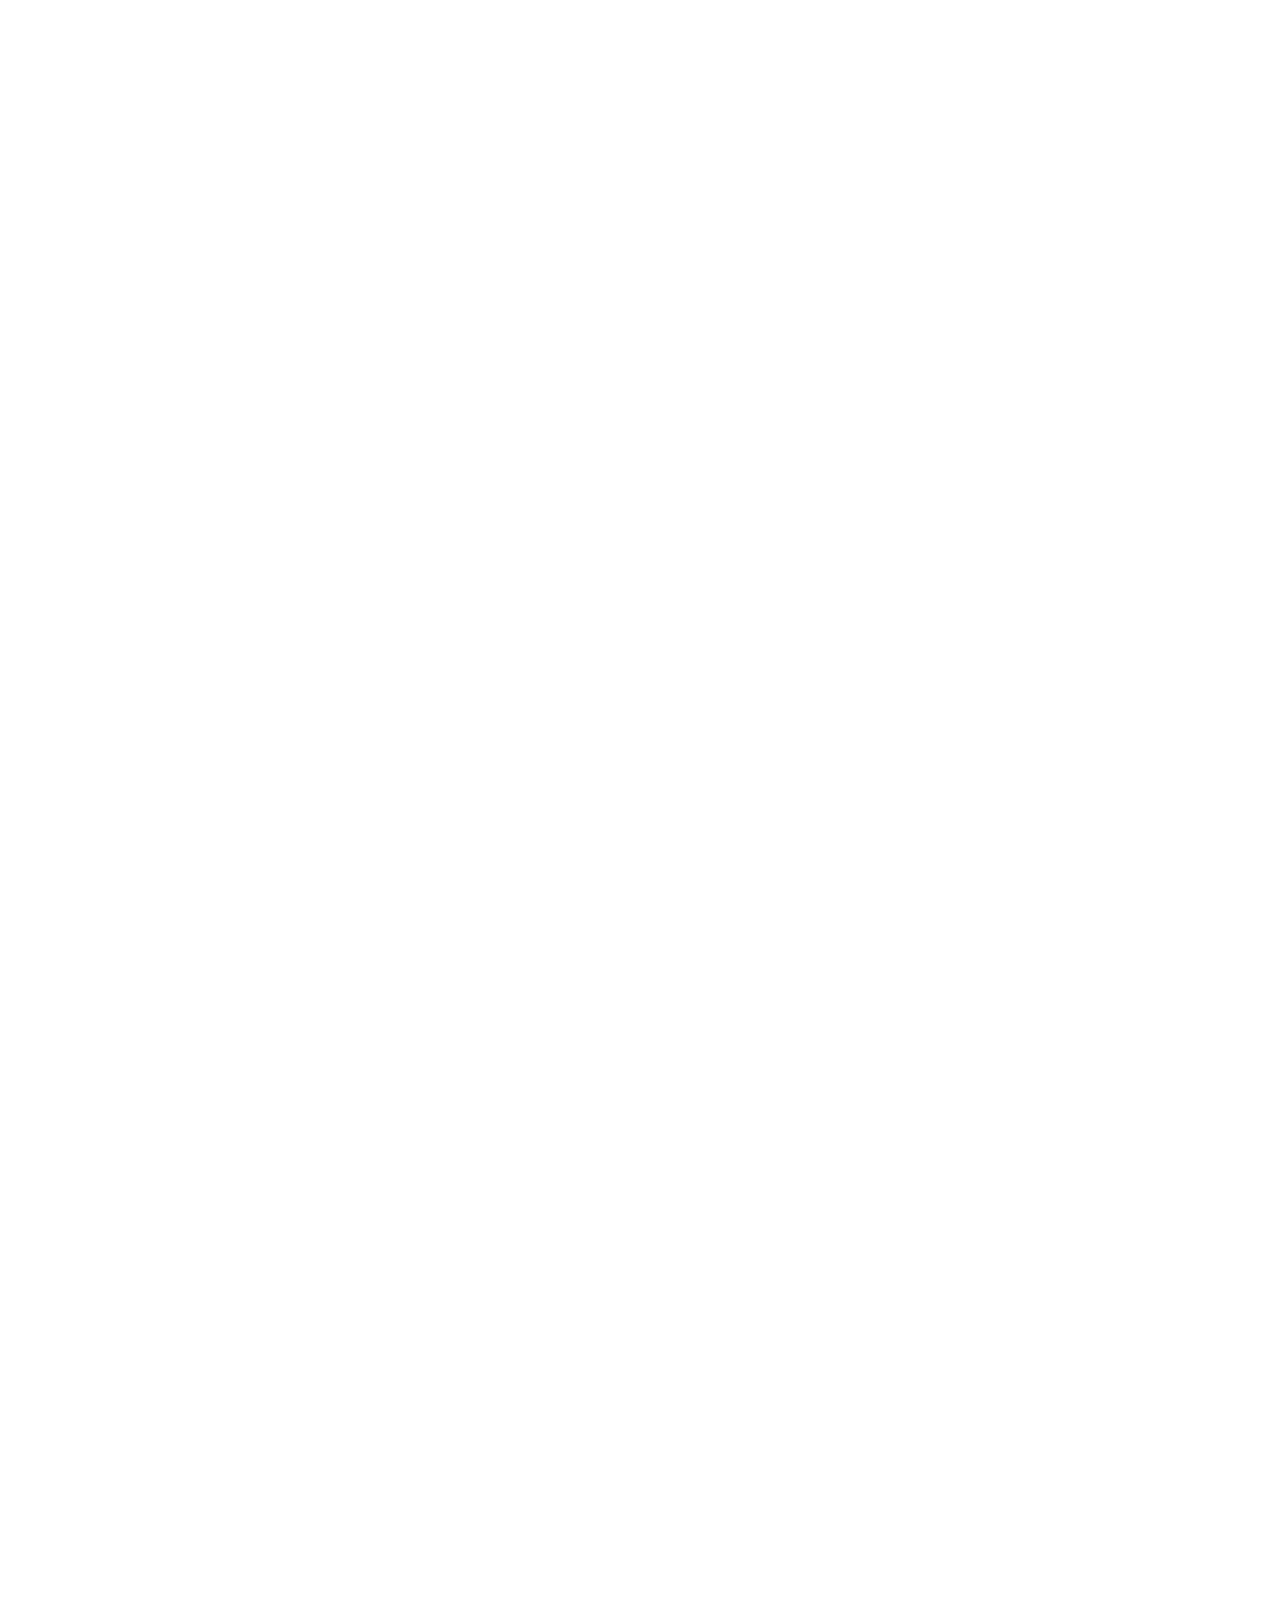
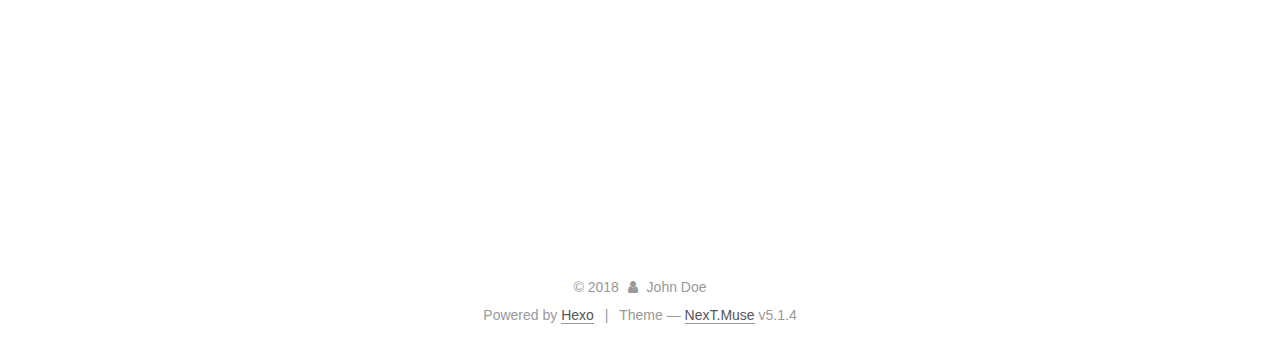
==== commit 14d4240d: "Site updated: 2018-05-15 10:32:40" ====
--- a/index.html
+++ b/index.html
@@ -1,168 +1,550 @@
 <!DOCTYPE html>
-<html>
+
+
+
+  
+
+
+<html class="theme-next muse use-motion" lang="">
 <head>
-  <meta charset="utf-8">
-  
-
-  
-  <title>Hexo</title>
-  <meta name="viewport" content="width=device-width, initial-scale=1, maximum-scale=1">
-  <meta property="og:type" content="website">
+  <meta charset="UTF-8"/>
+<meta http-equiv="X-UA-Compatible" content="IE=edge" />
+<meta name="viewport" content="width=device-width, initial-scale=1, maximum-scale=1"/>
+<meta name="theme-color" content="#222">
+
+
+
+
+
+
+
+
+
+<meta http-equiv="Cache-Control" content="no-transform" />
+<meta http-equiv="Cache-Control" content="no-siteapp" />
+
+
+
+
+
+
+
+
+
+
+
+
+
+
+
+
+  
+  
+  <link href="/lib/fancybox/source/jquery.fancybox.css?v=2.1.5" rel="stylesheet" type="text/css" />
+
+
+
+
+
+
+
+<link href="/lib/font-awesome/css/font-awesome.min.css?v=4.6.2" rel="stylesheet" type="text/css" />
+
+<link href="/css/main.css?v=5.1.4" rel="stylesheet" type="text/css" />
+
+
+  <link rel="apple-touch-icon" sizes="180x180" href="/images/apple-touch-icon-next.png?v=5.1.4">
+
+
+  <link rel="icon" type="image/png" sizes="32x32" href="/images/favicon-32x32-next.png?v=5.1.4">
+
+
+  <link rel="icon" type="image/png" sizes="16x16" href="/images/favicon-16x16-next.png?v=5.1.4">
+
+
+  <link rel="mask-icon" href="/images/logo.svg?v=5.1.4" color="#222">
+
+
+
+
+
+  <meta name="keywords" content="Hexo, NexT" />
+
+
+
+
+
+
+
+
+
+
+<meta property="og:type" content="website">
 <meta property="og:title" content="Hexo">
 <meta property="og:url" content="http://yoursite.com/index.html">
 <meta property="og:site_name" content="Hexo">
 <meta property="og:locale" content="default">
 <meta name="twitter:card" content="summary">
 <meta name="twitter:title" content="Hexo">
-  
-    <link rel="alternate" href="/atom.xml" title="Hexo" type="application/atom+xml">
-  
-  
-    <link rel="icon" href="/favicon.png">
-  
-  
-    <link href="//fonts.googleapis.com/css?family=Source+Code+Pro" rel="stylesheet" type="text/css">
-  
-  <link rel="stylesheet" href="/css/style.css">
+
+
+
+<script type="text/javascript" id="hexo.configurations">
+  var NexT = window.NexT || {};
+  var CONFIG = {
+    root: '/',
+    scheme: 'Muse',
+    version: '5.1.4',
+    sidebar: {"position":"left","display":"post","offset":12,"b2t":false,"scrollpercent":false,"onmobile":false},
+    fancybox: true,
+    tabs: true,
+    motion: {"enable":true,"async":false,"transition":{"post_block":"fadeIn","post_header":"slideDownIn","post_body":"slideDownIn","coll_header":"slideLeftIn","sidebar":"slideUpIn"}},
+    duoshuo: {
+      userId: '0',
+      author: 'Author'
+    },
+    algolia: {
+      applicationID: '',
+      apiKey: '',
+      indexName: '',
+      hits: {"per_page":10},
+      labels: {"input_placeholder":"Search for Posts","hits_empty":"We didn't find any results for the search: ${query}","hits_stats":"${hits} results found in ${time} ms"}
+    }
+  };
+</script>
+
+
+
+  <link rel="canonical" href="http://yoursite.com/"/>
+
+
+
+
+
+  <title>Hexo</title>
+  
+
+
+
+
+
+
+
+
 </head>
 
-<body>
-  <div id="container">
-    <div id="wrap">
-      <header id="header">
-  <div id="banner"></div>
-  <div id="header-outer" class="outer">
-    <div id="header-title" class="inner">
-      <h1 id="logo-wrap">
-        <a href="/" id="logo">Hexo</a>
-      </h1>
-      
+<body itemscope itemtype="http://schema.org/WebPage" lang="default">
+
+  
+  
+    
+  
+
+  <div class="container sidebar-position-left 
+  page-home">
+    <div class="headband"></div>
+
+    <header id="header" class="header" itemscope itemtype="http://schema.org/WPHeader">
+      <div class="header-inner"><div class="site-brand-wrapper">
+  <div class="site-meta ">
+    
+
+    <div class="custom-logo-site-title">
+      <a href="/"  class="brand" rel="start">
+        <span class="logo-line-before"><i></i></span>
+        <span class="site-title">Hexo</span>
+        <span class="logo-line-after"><i></i></span>
+      </a>
     </div>
-    <div id="header-inner" class="inner">
-      <nav id="main-nav">
-        <a id="main-nav-toggle" class="nav-icon"></a>
-        
-          <a class="main-nav-link" href="/">Home</a>
-        
-          <a class="main-nav-link" href="/archives">Archives</a>
-        
-      </nav>
-      <nav id="sub-nav">
-        
-          <a id="nav-rss-link" class="nav-icon" href="/atom.xml" title="RSS Feed"></a>
-        
-        <a id="nav-search-btn" class="nav-icon" title="Search"></a>
-      </nav>
-      <div id="search-form-wrap">
-        <form action="//google.com/search" method="get" accept-charset="UTF-8" class="search-form"><input type="search" name="q" class="search-form-input" placeholder="Search"><button type="submit" class="search-form-submit">&#xF002;</button><input type="hidden" name="sitesearch" value="http://yoursite.com"></form>
-      </div>
-    </div>
+      
+        <p class="site-subtitle"></p>
+      
   </div>
-</header>
-      <div class="outer">
-        <section id="main">
-  
-    <article id="post-hexo-github-1" class="article article-type-post" itemscope itemprop="blogPost">
-  <div class="article-meta">
-    <a href="/2018/05/15/hexo-github-1/" class="article-date">
-  <time datetime="2018-05-15T01:38:34.000Z" itemprop="datePublished">2018-05-15</time>
-</a>
-    
+
+  <div class="site-nav-toggle">
+    <button>
+      <span class="btn-bar"></span>
+      <span class="btn-bar"></span>
+      <span class="btn-bar"></span>
+    </button>
   </div>
-  <div class="article-inner">
-    
-    
-      <header class="article-header">
-        
-  
-    <h1 itemprop="name">
-      <a class="article-title" href="/2018/05/15/hexo-github-1/">hexo-github</a>
-    </h1>
-  
-
+</div>
+
+<nav class="site-nav">
+  
+
+  
+    <ul id="menu" class="menu">
+      
+        
+        <li class="menu-item menu-item-home">
+          <a href="/" rel="section">
+            
+              <i class="menu-item-icon fa fa-fw fa-home"></i> <br />
+            
+            Home
+          </a>
+        </li>
+      
+        
+        <li class="menu-item menu-item-archives">
+          <a href="/archives/" rel="section">
+            
+              <i class="menu-item-icon fa fa-fw fa-archive"></i> <br />
+            
+            Archives
+          </a>
+        </li>
+      
+
+      
+    </ul>
+  
+
+  
+</nav>
+
+
+
+ </div>
+    </header>
+
+    <main id="main" class="main">
+      <div class="main-inner">
+        <div class="content-wrap">
+          <div id="content" class="content">
+            
+  <section id="posts" class="posts-expand">
+    
+      
+
+  
+
+  
+  
+  
+
+  <article class="post post-type-normal" itemscope itemtype="http://schema.org/Article">
+  
+  
+  
+  <div class="post-block">
+    <link itemprop="mainEntityOfPage" href="http://yoursite.com/2018/05/15/hexo-github-1/">
+
+    <span hidden itemprop="author" itemscope itemtype="http://schema.org/Person">
+      <meta itemprop="name" content="John Doe">
+      <meta itemprop="description" content="">
+      <meta itemprop="image" content="/images/avatar.gif">
+    </span>
+
+    <span hidden itemprop="publisher" itemscope itemtype="http://schema.org/Organization">
+      <meta itemprop="name" content="Hexo">
+    </span>
+
+    
+      <header class="post-header">
+
+        
+        
+          <h1 class="post-title" itemprop="name headline">
+                
+                <a class="post-title-link" href="/2018/05/15/hexo-github-1/" itemprop="url">hexo-github</a></h1>
+        
+
+        <div class="post-meta">
+          <span class="post-time">
+            
+              <span class="post-meta-item-icon">
+                <i class="fa fa-calendar-o"></i>
+              </span>
+              
+                <span class="post-meta-item-text">Posted on</span>
+              
+              <time title="Post created" itemprop="dateCreated datePublished" datetime="2018-05-15T09:38:34+08:00">
+                2018-05-15
+              </time>
+            
+
+            
+
+            
+          </span>
+
+          
+
+          
+            
+          
+
+          
+          
+
+          
+
+          
+
+          
+
+        </div>
       </header>
     
-    <div class="article-entry" itemprop="articleBody">
-      
-        <p>用hexo—github page 搭建个人博客</p>
+
+    
+    
+    
+    <div class="post-body" itemprop="articleBody">
+
+      
+      
+
+      
+        
+          
+            <p>用hexo—github page 搭建个人博客</p>
 <p>1.必须有安装了npm和node<br>2.如果查看是否安装可以命令行使用node-v和npm -v<br>3.配置git环境<br>   3.1 去官网下载git安装文件GIt官网下载地址：<br>   3.2 检查git是否正确安装可以打开命令行输入 git –version<br>4.注册github账户和配置<br>5.创建代码库<br>    登录后，点击创建一个代码库<br>    <img src="/2018/05/15/hexo-github-1/1.png" alt="这是第一张图片"><br>    <img src="/2018/05/15/hexo-github-1/2.png" alt="这是第二张图片"><br>    Repository name哪里写youname.github.io 然后单击Create repository。比如我的github名是kawhileo。这里填写kawhileo.github.io<br>    接下来开启gh-pages功能，点击界面右侧的Settings.打开库的setting页面。向下拖动直至看到Github pages，如图:<br>    <img src="/2018/05/15/hexo-github-1/3.png" alt="这是第3张图片"><br>    这里我只改了主题，网上说的是<br>    <img src="/2018/05/15/hexo-github-1/4.jpg" alt="这是第4张图片"><br>    <img src="/2018/05/15/hexo-github-1/5.jpg" alt="这是第5张图片"><br>    点击Automatic page generator，Github将会自动替你创建出一个gh-pages的页面。 如果你的配置没有问题，那么大约15分钟之后，yourname.github.io这个网址就可以正常访问了~ 如果yourname.github.io已经可以正常访问了，那么Github一侧的配置已经全部结束了。<br>6.安装hexo<br>在一个合适的位置创建一个文件夹叫hexo的。例如我在E：/hexo<br>按住shift+鼠标右键，启动命令行，输入：npm install hexo-cli -g<br><img src="/2018/05/15/hexo-github-1/6.png" alt="这是第6张图片"></p>
 <p>然后输入 npm install hexo –save<br>再通过hexo -v 看hexo是否安装好<br><img src="/2018/05/15/hexo-github-1/7.png" alt="这是第7张图片"><br>7.hexo的相关配置<br>  7.1 初始化hexo<br>    命令行输入 hexo init<br>    再输入npm install<br>    首次体验hexo时输入hexo g<br>    <img src="/2018/05/15/hexo-github-1/8.png" alt="这是第8张图片"><br>    再输入 hexo s<br>    <img src="/2018/05/15/hexo-github-1/9.png" alt="这是第9张图片"><br>    如果在地址栏输入上图地址没响应的话就输入下图代码，然后在改变端口好，因为可能4000的端口被占用了<br>    <img src="/2018/05/15/hexo-github-1/10.png" alt="这是第10张图片"><br>8.联系hexo与github page<br>  8.1配置git的个人信息<br>    8.1.1 设置git的user name 和email<br>        git config –global user.name “kawhileo”<br>        git config –global user.email “<a href="mailto:kawhileo@sina.com" target="_blank" rel="noopener">kawhileo@sina.com</a>“<br>    8.1.2 生成密钥<br>        ssh-keygen -t rsa -C “<a href="mailto:kawhileo@sina.com" target="_blank" rel="noopener">kawhileo@sina.com</a>“<br>        如果设置不成功的话，查看一下c盘用户你的账户下是否有.ssh的文件夹将这几个文件删除后再重新输入上面的代码<br>        <img src="/2018/05/15/hexo-github-1/11.png" alt="这是第11张图片"><br>8.2 配置deployment<br>     打开hexo下的_config.yml文件，找到Deployment,然后按照下面修改<br>     <img src="/2018/05/15/hexo-github-1/12.png" alt="这是第12张图片"><br>    <img src="/2018/05/15/hexo-github-1/13.png" alt="这是第13张图片"><br>    因为我的仓库地址是<br>    <img src="/2018/05/15/hexo-github-1/14.png" alt="这是第14张图片"><br>    所以配置如下图。<br>    <img src="/2018/05/15/hexo-github-1/15.png" alt="这是第15张图片"><br>8.3写博客、发布文章<br>    新建一篇博客，代码如下：<br>    hexo new post “article title”<br>    然后就会提示你创建了article-title.md的文件在<br>    <img src="/2018/05/15/hexo-github-1/16.png" alt="这是第16张图片"><br>    然后通过路径找到文件进行编辑，如果你用记事本进行编辑就会出现乱码的情况，所以不要用记事本打开。<br>    编辑完成后要进行生成和部署。<br>    hexo g    //生成<br>    hexo d    //部署<br>    也可以用下面代码等效于上面的代码<br>    hexo d -g    #在部署前先生成<br>    <img src="/2018/05/15/hexo-github-1/17.png" alt="这是第17张图片"><br>出现这样的提示就代表部署成功啦。然后通过https:youname.github.io将可以看到生成的文章。</p>
 <p>8.4 你想插入图片到博文中时发现直接放进去时不会显示的，下面是放入图片的方法:<br>    8.4.1 先将配置文件_config.yml中的post_asset_folder：true<br>    8.4.2 再在hexo目录下执行npm install hexo-asset-image –save  它可以下载安装一个可以上传本地图片的插件<br>    8.4.3 再执行hexo n “xxx”生成博文，其中”xxx”表示标题的名字。这时会生成xxx.md以及一个同名文件夹，将图片放入文件夹中即可，然后再在xxx.md文件中按照markdown的格式引入图片<br>    <img src="/2018/05/15/hexo-github-1/18.png" alt="你想要输入的替代文字"><br>    8.4.4 再输入代码 hexo g -d 再进入你的博客查看是够出现了图片，一般刷新一两遍没出来也很正常，等多一会就出来了。</p>
 
+          
+        
       
     </div>
-    <footer class="article-footer">
-      <a data-url="http://yoursite.com/2018/05/15/hexo-github-1/" data-id="cjh71b41a0000u4wail9prlym" class="article-share-link">Share</a>
-      
+    
+    
+    
+
+    
+
+    
+
+    
+
+    <footer class="post-footer">
+      
+
+      
+
+      
+
+      
+      
+        <div class="post-eof"></div>
       
     </footer>
   </div>
   
-</article>
-
-
-  
-    <article id="post-article-title" class="article article-type-post" itemscope itemprop="blogPost">
-  <div class="article-meta">
-    <a href="/2018/05/14/article-title/" class="article-date">
-  <time datetime="2018-05-14T08:05:26.000Z" itemprop="datePublished">2018-05-14</time>
-</a>
-    
-  </div>
-  <div class="article-inner">
-    
-    
-      <header class="article-header">
-        
-  
-    <h1 itemprop="name">
-      <a class="article-title" href="/2018/05/14/article-title/">article title</a>
-    </h1>
-  
-
+  
+  
+  </article>
+
+
+    
+      
+
+  
+
+  
+  
+  
+
+  <article class="post post-type-normal" itemscope itemtype="http://schema.org/Article">
+  
+  
+  
+  <div class="post-block">
+    <link itemprop="mainEntityOfPage" href="http://yoursite.com/2018/05/14/article-title/">
+
+    <span hidden itemprop="author" itemscope itemtype="http://schema.org/Person">
+      <meta itemprop="name" content="John Doe">
+      <meta itemprop="description" content="">
+      <meta itemprop="image" content="/images/avatar.gif">
+    </span>
+
+    <span hidden itemprop="publisher" itemscope itemtype="http://schema.org/Organization">
+      <meta itemprop="name" content="Hexo">
+    </span>
+
+    
+      <header class="post-header">
+
+        
+        
+          <h1 class="post-title" itemprop="name headline">
+                
+                <a class="post-title-link" href="/2018/05/14/article-title/" itemprop="url">article title</a></h1>
+        
+
+        <div class="post-meta">
+          <span class="post-time">
+            
+              <span class="post-meta-item-icon">
+                <i class="fa fa-calendar-o"></i>
+              </span>
+              
+                <span class="post-meta-item-text">Posted on</span>
+              
+              <time title="Post created" itemprop="dateCreated datePublished" datetime="2018-05-14T16:05:26+08:00">
+                2018-05-14
+              </time>
+            
+
+            
+
+            
+          </span>
+
+          
+
+          
+            
+          
+
+          
+          
+
+          
+
+          
+
+          
+
+        </div>
       </header>
     
-    <div class="article-entry" itemprop="articleBody">
-      
-        <p>移动端网页编写判断手机是安卓还是iphone<br>法一:</p>
+
+    
+    
+    
+    <div class="post-body" itemprop="articleBody">
+
+      
+      
+
+      
+        
+          
+            <p>移动端网页编写判断手机是安卓还是iphone<br>法一:</p>
 <p><script type="text/javascript"><br>    var bForcepc = fGetQuery(“dv”) == “pc”;<br>    function fBrowserRedirect(){<br>     var sUserAgent = navigator.userAgent.toLowerCase();<br>     var bIsIpad = sUserAgent.match(/ipad/i) == “ipad”;<br>     var bIsIphoneOs = sUserAgent.match(/iphone os/i) == “iphone os”;<br>     var bIsMidp = sUserAgent.match(/midp/i) == “midp”;<br>     var bIsUc7 = sUserAgent.match(/rv:1.2.3.4/i) == “rv:1.2.3.4”;<br>     var bIsUc = sUserAgent.match(/ucweb/i) == “ucweb”;<br>     var bIsAndroid = sUserAgent.match(/android/i) == “android”;<br>     var bIsCE = sUserAgent.match(/windows ce/i) == “windows ce”;<br>     var bIsWM = sUserAgent.match(/windows mobile/i) == “windows mobile”;<br>     if(bIsIpad){<br>         var sUrl = location.href;<br>         if(!bForcepc){<br>          window.location.href = “<a href="http://m.jb51.net/?ipad&quot;">http://m.jb51.net/?ipad&quot;</a>;<br>         }<br>     }<br>     if(bIsIphoneOs || bIsAndroid){<br>         var sUrl = location.href;<br>         if(!bForcepc){<br>          window.location.href = “<a href="http://m.jb51.net/?iphone&quot;">http://m.jb51.net/?iphone&quot;</a>;<br>         }<br>     }<br>     if(bIsMidp||bIsUc7||bIsUc||bIsCE||bIsWM){<br>         var sUrl = location.href;<br>         if(!bForcepc){<br>          window.location.href = “<a href="http://m.jb51.net/&quot;">http://m.jb51.net/&quot;</a>;<br>         }<br>     }<br>    }<br>    function fGetQuery(name){//��ȡ����ֵ<br>         var sUrl = window.location.search.substr(1);<br>         var r = sUrl.match(new RegExp(“(^|&amp;)” + name + “=([^&amp;]*)(&amp;|$)”));<br>         return (r == null ? null : unescape(r[2]));<br>    }<br>    function fShowVerBlock(){<br>         if(bForcepc){<br>         document.getElementById(“dv_block”).style.display = “block”;<br>         }<br>         else{<br>         document.getElementById(“ad_block”).style.display = “block”;<br>         }<br>    }<br>    fBrowserRedirect();<br></script><br>法二:<br>var ua = navigator.userAgent.toLowerCase();<br>if (/iphone|ipad|ipod/.test(ua)) {<br>//alert(“iphone”);<br>} else if (/android/.test(ua)) {<br>alert(“android”);<br>}</p>
 
+          
+        
       
     </div>
-    <footer class="article-footer">
-      <a data-url="http://yoursite.com/2018/05/14/article-title/" data-id="cjh71b41f0001u4wa7aktpid4" class="article-share-link">Share</a>
-      
+    
+    
+    
+
+    
+
+    
+
+    
+
+    <footer class="post-footer">
+      
+
+      
+
+      
+
+      
+      
+        <div class="post-eof"></div>
       
     </footer>
   </div>
   
-</article>
-
-
-  
-    <article id="post-hello-world" class="article article-type-post" itemscope itemprop="blogPost">
-  <div class="article-meta">
-    <a href="/2018/05/14/hello-world/" class="article-date">
-  <time datetime="2018-05-14T07:04:01.881Z" itemprop="datePublished">2018-05-14</time>
-</a>
-    
-  </div>
-  <div class="article-inner">
-    
-    
-      <header class="article-header">
-        
-  
-    <h1 itemprop="name">
-      <a class="article-title" href="/2018/05/14/hello-world/">Hello World</a>
-    </h1>
-  
-
+  
+  
+  </article>
+
+
+    
+      
+
+  
+
+  
+  
+  
+
+  <article class="post post-type-normal" itemscope itemtype="http://schema.org/Article">
+  
+  
+  
+  <div class="post-block">
+    <link itemprop="mainEntityOfPage" href="http://yoursite.com/2018/05/14/hello-world/">
+
+    <span hidden itemprop="author" itemscope itemtype="http://schema.org/Person">
+      <meta itemprop="name" content="John Doe">
+      <meta itemprop="description" content="">
+      <meta itemprop="image" content="/images/avatar.gif">
+    </span>
+
+    <span hidden itemprop="publisher" itemscope itemtype="http://schema.org/Organization">
+      <meta itemprop="name" content="Hexo">
+    </span>
+
+    
+      <header class="post-header">
+
+        
+        
+          <h1 class="post-title" itemprop="name headline">
+                
+                <a class="post-title-link" href="/2018/05/14/hello-world/" itemprop="url">Hello World</a></h1>
+        
+
+        <div class="post-meta">
+          <span class="post-time">
+            
+              <span class="post-meta-item-icon">
+                <i class="fa fa-calendar-o"></i>
+              </span>
+              
+                <span class="post-meta-item-text">Posted on</span>
+              
+              <time title="Post created" itemprop="dateCreated datePublished" datetime="2018-05-14T15:04:01+08:00">
+                2018-05-14
+              </time>
+            
+
+            
+
+            
+          </span>
+
+          
+
+          
+            
+          
+
+          
+          
+
+          
+
+          
+
+          
+
+        </div>
       </header>
     
-    <div class="article-entry" itemprop="articleBody">
-      
-        <p>Welcome to <a href="https://hexo.io/" target="_blank" rel="noopener">Hexo</a>! This is your very first post. Check <a href="https://hexo.io/docs/" target="_blank" rel="noopener">documentation</a> for more info. If you get any problems when using Hexo, you can find the answer in <a href="https://hexo.io/docs/troubleshooting.html" target="_blank" rel="noopener">troubleshooting</a> or you can ask me on <a href="https://github.com/hexojs/hexo/issues" target="_blank" rel="noopener">GitHub</a>.</p>
+
+    
+    
+    
+    <div class="post-body" itemprop="articleBody">
+
+      
+      
+
+      
+        
+          
+            <p>Welcome to <a href="https://hexo.io/" target="_blank" rel="noopener">Hexo</a>! This is your very first post. Check <a href="https://hexo.io/docs/" target="_blank" rel="noopener">documentation</a> for more info. If you get any problems when using Hexo, you can find the answer in <a href="https://hexo.io/docs/troubleshooting.html" target="_blank" rel="noopener">troubleshooting</a> or you can ask me on <a href="https://github.com/hexojs/hexo/issues" target="_blank" rel="noopener">GitHub</a>.</p>
 <h2 id="Quick-Start"><a href="#Quick-Start" class="headerlink" title="Quick Start"></a>Quick Start</h2><h3 id="Create-a-new-post"><a href="#Create-a-new-post" class="headerlink" title="Create a new post"></a>Create a new post</h3><figure class="highlight bash"><table><tr><td class="gutter"><pre><span class="line">1</span><br></pre></td><td class="code"><pre><span class="line">$ hexo new <span class="string">"My New Post"</span></span><br></pre></td></tr></table></figure>
 <p>More info: <a href="https://hexo.io/docs/writing.html" target="_blank" rel="noopener">Writing</a></p>
 <h3 id="Run-server"><a href="#Run-server" class="headerlink" title="Run server"></a>Run server</h3><figure class="highlight bash"><table><tr><td class="gutter"><pre><span class="line">1</span><br></pre></td><td class="code"><pre><span class="line">$ hexo server</span><br></pre></td></tr></table></figure>
@@ -172,99 +554,307 @@
 <h3 id="Deploy-to-remote-sites"><a href="#Deploy-to-remote-sites" class="headerlink" title="Deploy to remote sites"></a>Deploy to remote sites</h3><figure class="highlight bash"><table><tr><td class="gutter"><pre><span class="line">1</span><br></pre></td><td class="code"><pre><span class="line">$ hexo deploy</span><br></pre></td></tr></table></figure>
 <p>More info: <a href="https://hexo.io/docs/deployment.html" target="_blank" rel="noopener">Deployment</a></p>
 
+          
+        
       
     </div>
-    <footer class="article-footer">
-      <a data-url="http://yoursite.com/2018/05/14/hello-world/" data-id="cjh71b41h0002u4wa3zef01h9" class="article-share-link">Share</a>
-      
+    
+    
+    
+
+    
+
+    
+
+    
+
+    <footer class="post-footer">
+      
+
+      
+
+      
+
+      
+      
+        <div class="post-eof"></div>
       
     </footer>
   </div>
   
-</article>
-
-
-  
-
-
-</section>
-        
-          <aside id="sidebar">
-  
-    
-
-  
-    
-
-  
-    
-  
-    
-  <div class="widget-wrap">
-    <h3 class="widget-title">Archives</h3>
-    <div class="widget">
-      <ul class="archive-list"><li class="archive-list-item"><a class="archive-list-link" href="/archives/2018/05/">May 2018</a></li></ul>
+  
+  
+  </article>
+
+
+    
+  </section>
+
+  
+
+
+          </div>
+          
+
+
+          
+
+        </div>
+        
+          
+  
+  <div class="sidebar-toggle">
+    <div class="sidebar-toggle-line-wrap">
+      <span class="sidebar-toggle-line sidebar-toggle-line-first"></span>
+      <span class="sidebar-toggle-line sidebar-toggle-line-middle"></span>
+      <span class="sidebar-toggle-line sidebar-toggle-line-last"></span>
     </div>
   </div>
 
-
-  
-    
-  <div class="widget-wrap">
-    <h3 class="widget-title">Recent Posts</h3>
-    <div class="widget">
-      <ul>
-        
-          <li>
-            <a href="/2018/05/15/hexo-github-1/">hexo-github</a>
-          </li>
-        
-          <li>
-            <a href="/2018/05/14/article-title/">article title</a>
-          </li>
-        
-          <li>
-            <a href="/2018/05/14/hello-world/">Hello World</a>
-          </li>
-        
-      </ul>
+  <aside id="sidebar" class="sidebar">
+    
+    <div class="sidebar-inner">
+
+      
+
+      
+
+      <section class="site-overview-wrap sidebar-panel sidebar-panel-active">
+        <div class="site-overview">
+          <div class="site-author motion-element" itemprop="author" itemscope itemtype="http://schema.org/Person">
+            
+              <p class="site-author-name" itemprop="name">John Doe</p>
+              <p class="site-description motion-element" itemprop="description"></p>
+          </div>
+
+          <nav class="site-state motion-element">
+
+            
+              <div class="site-state-item site-state-posts">
+              
+                <a href="/archives/">
+              
+                  <span class="site-state-item-count">3</span>
+                  <span class="site-state-item-name">posts</span>
+                </a>
+              </div>
+            
+
+            
+
+            
+
+          </nav>
+
+          
+
+          
+
+          
+          
+
+          
+          
+
+          
+
+        </div>
+      </section>
+
+      
+
+      
+
     </div>
+  </aside>
+
+
+        
+      </div>
+    </main>
+
+    <footer id="footer" class="footer">
+      <div class="footer-inner">
+        <div class="copyright">&copy; <span itemprop="copyrightYear">2018</span>
+  <span class="with-love">
+    <i class="fa fa-user"></i>
+  </span>
+  <span class="author" itemprop="copyrightHolder">John Doe</span>
+
+  
+</div>
+
+
+  <div class="powered-by">Powered by <a class="theme-link" target="_blank" href="https://hexo.io">Hexo</a></div>
+
+
+
+  <span class="post-meta-divider">|</span>
+
+
+
+  <div class="theme-info">Theme &mdash; <a class="theme-link" target="_blank" href="https://github.com/iissnan/hexo-theme-next">NexT.Muse</a> v5.1.4</div>
+
+
+
+
+        
+
+
+
+
+
+
+
+        
+      </div>
+    </footer>
+
+    
+      <div class="back-to-top">
+        <i class="fa fa-arrow-up"></i>
+        
+      </div>
+    
+
+    
+
   </div>
 
   
-</aside>
-        
-      </div>
-      <footer id="footer">
-  
-  <div class="outer">
-    <div id="footer-info" class="inner">
-      &copy; 2018 John Doe<br>
-      Powered by <a href="http://hexo.io/" target="_blank">Hexo</a>
-    </div>
-  </div>
-</footer>
-    </div>
-    <nav id="mobile-nav">
-  
-    <a href="/" class="mobile-nav-link">Home</a>
-  
-    <a href="/archives" class="mobile-nav-link">Archives</a>
-  
-</nav>
-    
-
-<script src="//ajax.googleapis.com/ajax/libs/jquery/2.0.3/jquery.min.js"></script>
-
-
-  <link rel="stylesheet" href="/fancybox/jquery.fancybox.css">
-  <script src="/fancybox/jquery.fancybox.pack.js"></script>
-
-
-<script src="/js/script.js"></script>
-
-
-
-  </div>
+
+<script type="text/javascript">
+  if (Object.prototype.toString.call(window.Promise) !== '[object Function]') {
+    window.Promise = null;
+  }
+</script>
+
+
+
+
+
+
+
+
+
+  
+
+
+
+
+
+
+
+
+
+
+
+
+  
+  
+    <script type="text/javascript" src="/lib/jquery/index.js?v=2.1.3"></script>
+  
+
+  
+  
+    <script type="text/javascript" src="/lib/fastclick/lib/fastclick.min.js?v=1.0.6"></script>
+  
+
+  
+  
+    <script type="text/javascript" src="/lib/jquery_lazyload/jquery.lazyload.js?v=1.9.7"></script>
+  
+
+  
+  
+    <script type="text/javascript" src="/lib/velocity/velocity.min.js?v=1.2.1"></script>
+  
+
+  
+  
+    <script type="text/javascript" src="/lib/velocity/velocity.ui.min.js?v=1.2.1"></script>
+  
+
+  
+  
+    <script type="text/javascript" src="/lib/fancybox/source/jquery.fancybox.pack.js?v=2.1.5"></script>
+  
+
+
+  
+
+
+  <script type="text/javascript" src="/js/src/utils.js?v=5.1.4"></script>
+
+  <script type="text/javascript" src="/js/src/motion.js?v=5.1.4"></script>
+
+
+
+  
+  
+
+  
+
+  
+
+
+  <script type="text/javascript" src="/js/src/bootstrap.js?v=5.1.4"></script>
+
+
+
+  
+
+
+  
+
+
+
+
+	
+
+
+
+
+
+  
+
+
+
+
+
+  
+
+
+
+
+
+
+
+
+
+
+
+
+  
+
+
+
+
+
+  
+
+  
+
+  
+
+  
+  
+
+  
+
+  
+
+  
+
 </body>
-</html>+</html>
--- a/css/main.css
+++ b/css/main.css
@@ -0,0 +1,2662 @@
+/* normalize.css v3.0.2 | MIT License | git.io/normalize */
+html {
+  font-family: sans-serif; /* 1 */
+  -ms-text-size-adjust: 100%; /* 2 */
+  -webkit-text-size-adjust: 100%; /* 2 */
+}
+body {
+  margin: 0;
+}
+article,
+aside,
+details,
+figcaption,
+figure,
+footer,
+header,
+hgroup,
+main,
+menu,
+nav,
+section,
+summary {
+  display: block;
+}
+audio,
+canvas,
+progress,
+video {
+  display: inline-block; /* 1 */
+  vertical-align: baseline; /* 2 */
+}
+audio:not([controls]) {
+  display: none;
+  height: 0;
+}
+[hidden],
+template {
+  display: none;
+}
+a {
+  background-color: transparent;
+}
+a:active,
+a:hover {
+  outline: 0;
+}
+abbr[title] {
+  border-bottom: 1px dotted;
+}
+b,
+strong {
+  font-weight: bold;
+}
+dfn {
+  font-style: italic;
+}
+h1 {
+  font-size: 2em;
+  margin: 0.67em 0;
+}
+mark {
+  background: #ff0;
+  color: #000;
+}
+small {
+  font-size: 80%;
+}
+sub,
+sup {
+  font-size: 75%;
+  line-height: 0;
+  position: relative;
+  vertical-align: baseline;
+}
+sup {
+  top: -0.5em;
+}
+sub {
+  bottom: -0.25em;
+}
+img {
+  border: 0;
+}
+svg:not(:root) {
+  overflow: hidden;
+}
+figure {
+  margin: 1em 40px;
+}
+hr {
+  -moz-box-sizing: content-box;
+  box-sizing: content-box;
+  height: 0;
+}
+pre {
+  overflow: auto;
+}
+code,
+kbd,
+pre,
+samp {
+  font-family: monospace, monospace;
+  font-size: 1em;
+}
+button,
+input,
+optgroup,
+select,
+textarea {
+  color: inherit; /* 1 */
+  font: inherit; /* 2 */
+  margin: 0; /* 3 */
+}
+button {
+  overflow: visible;
+}
+button,
+select {
+  text-transform: none;
+}
+button,
+html input[type="button"],
+input[type="reset"],
+input[type="submit"] {
+  -webkit-appearance: button; /* 2 */
+  cursor: pointer; /* 3 */
+}
+button[disabled],
+html input[disabled] {
+  cursor: default;
+}
+button::-moz-focus-inner,
+input::-moz-focus-inner {
+  border: 0;
+  padding: 0;
+}
+input {
+  line-height: normal;
+}
+input[type="checkbox"],
+input[type="radio"] {
+  box-sizing: border-box; /* 1 */
+  padding: 0; /* 2 */
+}
+input[type="number"]::-webkit-inner-spin-button,
+input[type="number"]::-webkit-outer-spin-button {
+  height: auto;
+}
+input[type="search"] {
+  -webkit-appearance: textfield; /* 1 */
+  -moz-box-sizing: content-box;
+  -webkit-box-sizing: content-box; /* 2 */
+  box-sizing: content-box;
+}
+input[type="search"]::-webkit-search-cancel-button,
+input[type="search"]::-webkit-search-decoration {
+  -webkit-appearance: none;
+}
+fieldset {
+  border: 1px solid #c0c0c0;
+  margin: 0 2px;
+  padding: 0.35em 0.625em 0.75em;
+}
+legend {
+  border: 0; /* 1 */
+  padding: 0; /* 2 */
+}
+textarea {
+  overflow: auto;
+}
+optgroup {
+  font-weight: bold;
+}
+table {
+  border-collapse: collapse;
+  border-spacing: 0;
+}
+td,
+th {
+  padding: 0;
+}
+::selection {
+  background: #262a30;
+  color: #fff;
+}
+body {
+  position: relative;
+  font-family: 'Lato', "PingFang SC", "Microsoft YaHei", sans-serif;
+  font-size: 14px;
+  line-height: 2;
+  color: #555;
+  background: #fff;
+}
+@media (max-width: 767px) {
+  body {
+    padding-right: 0 !important;
+  }
+}
+@media (min-width: 768px) and (max-width: 991px) {
+  body {
+    padding-right: 0 !important;
+  }
+}
+@media (min-width: 1600px) {
+  body {
+    font-size: 16px;
+  }
+}
+h1,
+h2,
+h3,
+h4,
+h5,
+h6 {
+  margin: 0;
+  padding: 0;
+  font-weight: bold;
+  line-height: 1.5;
+  font-family: 'Lato', "PingFang SC", "Microsoft YaHei", sans-serif;
+}
+h2,
+h3,
+h4,
+h5,
+h6 {
+  margin: 20px 0 15px;
+}
+h1 {
+  font-size: 22px;
+}
+@media (max-width: 767px) {
+  h1 {
+    font-size: 18px;
+  }
+}
+h2 {
+  font-size: 20px;
+}
+@media (max-width: 767px) {
+  h2 {
+    font-size: 16px;
+  }
+}
+h3 {
+  font-size: 18px;
+}
+@media (max-width: 767px) {
+  h3 {
+    font-size: 14px;
+  }
+}
+h4 {
+  font-size: 16px;
+}
+@media (max-width: 767px) {
+  h4 {
+    font-size: 12px;
+  }
+}
+h5 {
+  font-size: 14px;
+}
+@media (max-width: 767px) {
+  h5 {
+    font-size: 10px;
+  }
+}
+h6 {
+  font-size: 12px;
+}
+@media (max-width: 767px) {
+  h6 {
+    font-size: 8px;
+  }
+}
+p {
+  margin: 0 0 20px 0;
+}
+a {
+  color: #555;
+  text-decoration: none;
+  outline: none;
+  border-bottom: 1px solid #999;
+  word-wrap: break-word;
+}
+a:hover {
+  color: #222;
+  border-bottom-color: #222;
+}
+blockquote {
+  margin: 0;
+  padding: 0;
+}
+img {
+  display: block;
+  margin: auto;
+  max-width: 100%;
+  height: auto;
+}
+hr {
+  margin: 40px 0;
+  height: 3px;
+  border: none;
+  background-color: #ddd;
+  background-image: repeating-linear-gradient(-45deg, #fff, #fff 4px, transparent 4px, transparent 8px);
+}
+blockquote {
+  padding: 0 15px;
+  color: #666;
+  border-left: 4px solid #ddd;
+}
+blockquote cite::before {
+  content: "-";
+  padding: 0 5px;
+}
+dt {
+  font-weight: 700;
+}
+dd {
+  margin: 0;
+  padding: 0;
+}
+kbd {
+  border: 1px solid #ccc;
+  border-radius: 0.2em;
+  box-shadow: 0.1em 0.1em 0.2em rgba(0,0,0,0.1);
+  background-color: #f9f9f9;
+  font-family: inherit;
+  background-image: -webkit-linear-gradient(top, #eee, #fff, #eee);
+  padding: 0.1em 0.3em;
+  white-space: nowrap;
+}
+.text-left {
+  text-align: left;
+}
+.text-center {
+  text-align: center;
+}
+.text-right {
+  text-align: right;
+}
+.text-justify {
+  text-align: justify;
+}
+.text-nowrap {
+  white-space: nowrap;
+}
+.text-lowercase {
+  text-transform: lowercase;
+}
+.text-uppercase {
+  text-transform: uppercase;
+}
+.text-capitalize {
+  text-transform: capitalize;
+}
+.center-block {
+  display: block;
+  margin-left: auto;
+  margin-right: auto;
+}
+.clearfix:before,
+.clearfix:after {
+  content: " ";
+  display: table;
+}
+.clearfix:after {
+  clear: both;
+}
+.pullquote {
+  width: 45%;
+}
+.pullquote.left {
+  float: left;
+  margin-left: 5px;
+  margin-right: 10px;
+}
+.pullquote.right {
+  float: right;
+  margin-left: 10px;
+  margin-right: 5px;
+}
+.affix.affix.affix {
+  position: fixed;
+}
+.translation {
+  margin-top: -20px;
+  font-size: 14px;
+  color: #999;
+}
+.scrollbar-measure {
+  width: 100px;
+  height: 100px;
+  overflow: scroll;
+  position: absolute;
+  top: -9999px;
+}
+.use-motion .motion-element {
+  opacity: 0;
+}
+table {
+  margin: 20px 0;
+  width: 100%;
+  border-collapse: collapse;
+  border-spacing: 0;
+  border: 1px solid #ddd;
+  font-size: 14px;
+  table-layout: fixed;
+  word-wrap: break-all;
+}
+table>tbody>tr:nth-of-type(odd) {
+  background-color: #f9f9f9;
+}
+table>tbody>tr:hover {
+  background-color: #f5f5f5;
+}
+caption,
+th,
+td {
+  padding: 8px;
+  text-align: left;
+  vertical-align: middle;
+  font-weight: normal;
+}
+th,
+td {
+  border-bottom: 3px solid #ddd;
+  border-right: 1px solid #eee;
+}
+th {
+  padding-bottom: 10px;
+  font-weight: 700;
+}
+td {
+  border-bottom-width: 1px;
+}
+html,
+body {
+  height: 100%;
+}
+.container {
+  position: relative;
+  min-height: 100%;
+}
+.header-inner {
+  margin: 0 auto;
+  padding: 100px 0 70px;
+  width: 700px;
+}
+@media (min-width: 1600px) {
+  .container .header-inner {
+    width: 900px;
+  }
+}
+.main {
+  padding-bottom: 150px;
+}
+.main-inner {
+  margin: 0 auto;
+  width: 700px;
+}
+@media (min-width: 1600px) {
+  .container .main-inner {
+    width: 900px;
+  }
+}
+.footer {
+  position: absolute;
+  left: 0;
+  bottom: 0;
+  width: 100%;
+  min-height: 50px;
+}
+.footer-inner {
+  box-sizing: border-box;
+  margin: 20px auto;
+  width: 700px;
+}
+@media (min-width: 1600px) {
+  .container .footer-inner {
+    width: 900px;
+  }
+}
+pre,
+.highlight {
+  overflow: auto;
+  margin: 20px 0;
+  padding: 0;
+  font-size: 13px;
+  color: #4d4d4c;
+  background: #f7f7f7;
+  line-height: 1.6;
+}
+pre,
+code {
+  font-family: consolas, Menlo, "PingFang SC", "Microsoft YaHei", monospace;
+}
+code {
+  padding: 2px 4px;
+  word-wrap: break-word;
+  color: #555;
+  background: #eee;
+  border-radius: 3px;
+  font-size: 13px;
+}
+pre {
+  padding: 10px;
+}
+pre code {
+  padding: 0;
+  color: #4d4d4c;
+  background: none;
+  text-shadow: none;
+}
+.highlight {
+  border-radius: 1px;
+}
+.highlight pre {
+  border: none;
+  margin: 0;
+  padding: 10px 0;
+}
+.highlight table {
+  margin: 0;
+  width: auto;
+  border: none;
+}
+.highlight td {
+  border: none;
+  padding: 0;
+}
+.highlight figcaption {
+  font-size: 1em;
+  color: #4d4d4c;
+  line-height: 1em;
+  margin-bottom: 1em;
+}
+.highlight figcaption:before,
+.highlight figcaption:after {
+  content: " ";
+  display: table;
+}
+.highlight figcaption:after {
+  clear: both;
+}
+.highlight figcaption a {
+  float: right;
+  color: #4d4d4c;
+}
+.highlight figcaption a:hover {
+  border-bottom-color: #4d4d4c;
+}
+.highlight .gutter pre {
+  padding-left: 10px;
+  padding-right: 10px;
+  color: #869194;
+  text-align: right;
+  background-color: #eff2f3;
+}
+.highlight .code pre {
+  width: 100%;
+  padding-left: 10px;
+  padding-right: 10px;
+  background-color: #f7f7f7;
+}
+.highlight .line {
+  height: 20px;
+}
+.gutter {
+  -webkit-user-select: none;
+  -moz-user-select: none;
+  -ms-user-select: none;
+  user-select: none;
+}
+.gist table {
+  width: auto;
+}
+.gist table td {
+  border: none;
+}
+pre .deletion {
+  background: #fdd;
+}
+pre .addition {
+  background: #dfd;
+}
+pre .meta {
+  color: #8959a8;
+}
+pre .comment {
+  color: #8e908c;
+}
+pre .variable,
+pre .attribute,
+pre .tag,
+pre .regexp,
+pre .ruby .constant,
+pre .xml .tag .title,
+pre .xml .pi,
+pre .xml .doctype,
+pre .html .doctype,
+pre .css .id,
+pre .css .class,
+pre .css .pseudo {
+  color: #c82829;
+}
+pre .number,
+pre .preprocessor,
+pre .built_in,
+pre .literal,
+pre .params,
+pre .constant,
+pre .command {
+  color: #f5871f;
+}
+pre .ruby .class .title,
+pre .css .rules .attribute,
+pre .string,
+pre .value,
+pre .inheritance,
+pre .header,
+pre .ruby .symbol,
+pre .xml .cdata,
+pre .special,
+pre .number,
+pre .formula {
+  color: #718c00;
+}
+pre .title,
+pre .css .hexcolor {
+  color: #3e999f;
+}
+pre .function,
+pre .python .decorator,
+pre .python .title,
+pre .ruby .function .title,
+pre .ruby .title .keyword,
+pre .perl .sub,
+pre .javascript .title,
+pre .coffeescript .title {
+  color: #4271ae;
+}
+pre .keyword,
+pre .javascript .function {
+  color: #8959a8;
+}
+.full-image.full-image.full-image.full-image {
+  border: none;
+  max-width: 100%;
+  width: auto;
+  margin: 20px auto 25px;
+}
+@media (min-width: 992px) {
+  .full-image.full-image.full-image.full-image {
+    max-width: none;
+    width: 110%;
+    margin: 25px -5%;
+  }
+}
+.blockquote-center,
+.page-home .post-type-quote blockquote,
+.page-post-detail .post-type-quote blockquote {
+  position: relative;
+  margin: 40px 0;
+  padding: 0;
+  border-left: none;
+  text-align: center;
+}
+.blockquote-center::before,
+.page-home .post-type-quote blockquote::before,
+.page-post-detail .post-type-quote blockquote::before,
+.blockquote-center::after,
+.page-home .post-type-quote blockquote::after,
+.page-post-detail .post-type-quote blockquote::after {
+  position: absolute;
+  content: ' ';
+  display: block;
+  width: 100%;
+  height: 24px;
+  opacity: 0.2;
+  background-repeat: no-repeat;
+  background-position: 0 -6px;
+  background-size: 22px 22px;
+}
+.blockquote-center::before,
+.page-home .post-type-quote blockquote::before,
+.page-post-detail .post-type-quote blockquote::before {
+  top: -20px;
+  background-image: url("../images/quote-l.svg");
+  border-top: 1px solid #ccc;
+}
+.blockquote-center::after,
+.page-home .post-type-quote blockquote::after,
+.page-post-detail .post-type-quote blockquote::after {
+  bottom: -20px;
+  background-image: url("../images/quote-r.svg");
+  border-bottom: 1px solid #ccc;
+  background-position: 100% 8px;
+}
+.blockquote-center p,
+.page-home .post-type-quote blockquote p,
+.page-post-detail .post-type-quote blockquote p,
+.blockquote-center div,
+.page-home .post-type-quote blockquote div,
+.page-post-detail .post-type-quote blockquote div {
+  text-align: center;
+}
+.post .post-body .group-picture img {
+  box-sizing: border-box;
+  padding: 0 3px;
+  border: none;
+}
+.post .group-picture-row {
+  overflow: hidden;
+  margin-top: 6px;
+}
+.post .group-picture-row:first-child {
+  margin-top: 0;
+}
+.post .group-picture-column {
+  float: left;
+}
+.page-post-detail .post-body .group-picture-column {
+  float: none;
+  margin-top: 10px;
+  width: auto !important;
+}
+.page-post-detail .post-body .group-picture-column img {
+  margin: 0 auto;
+}
+.page-archive .group-picture-container {
+  overflow: hidden;
+}
+.page-archive .group-picture-row {
+  float: left;
+}
+.page-archive .group-picture-row:first-child {
+  margin-top: 6px;
+}
+.page-archive .group-picture-column {
+  max-width: 150px;
+  max-height: 150px;
+}
+.post-body .note {
+  position: relative;
+  padding: 15px;
+  margin-bottom: 20px;
+  border: 1px solid #eee;
+  border-left-width: 5px;
+  border-radius: 3px;
+}
+.post-body .note h2,
+.post-body .note h3,
+.post-body .note h4,
+.post-body .note h5,
+.post-body .note h6 {
+  margin-top: 0;
+  margin-bottom: 0;
+  border-bottom: initial;
+  padding-top: 0 !important;
+}
+.post-body .note p:first-child,
+.post-body .note ul:first-child,
+.post-body .note ol:first-child,
+.post-body .note table:first-child,
+.post-body .note pre:first-child,
+.post-body .note blockquote:first-child {
+  margin-top: 0;
+}
+.post-body .note p:last-child,
+.post-body .note ul:last-child,
+.post-body .note ol:last-child,
+.post-body .note table:last-child,
+.post-body .note pre:last-child,
+.post-body .note blockquote:last-child {
+  margin-bottom: 0;
+}
+.post-body .note.default {
+  border-left-color: #777;
+}
+.post-body .note.default h2,
+.post-body .note.default h3,
+.post-body .note.default h4,
+.post-body .note.default h5,
+.post-body .note.default h6 {
+  color: #777;
+}
+.post-body .note.primary {
+  border-left-color: #6f42c1;
+}
+.post-body .note.primary h2,
+.post-body .note.primary h3,
+.post-body .note.primary h4,
+.post-body .note.primary h5,
+.post-body .note.primary h6 {
+  color: #6f42c1;
+}
+.post-body .note.info {
+  border-left-color: #428bca;
+}
+.post-body .note.info h2,
+.post-body .note.info h3,
+.post-body .note.info h4,
+.post-body .note.info h5,
+.post-body .note.info h6 {
+  color: #428bca;
+}
+.post-body .note.success {
+  border-left-color: #5cb85c;
+}
+.post-body .note.success h2,
+.post-body .note.success h3,
+.post-body .note.success h4,
+.post-body .note.success h5,
+.post-body .note.success h6 {
+  color: #5cb85c;
+}
+.post-body .note.warning {
+  border-left-color: #f0ad4e;
+}
+.post-body .note.warning h2,
+.post-body .note.warning h3,
+.post-body .note.warning h4,
+.post-body .note.warning h5,
+.post-body .note.warning h6 {
+  color: #f0ad4e;
+}
+.post-body .note.danger {
+  border-left-color: #d9534f;
+}
+.post-body .note.danger h2,
+.post-body .note.danger h3,
+.post-body .note.danger h4,
+.post-body .note.danger h5,
+.post-body .note.danger h6 {
+  color: #d9534f;
+}
+.post-body .label {
+  display: inline;
+  padding: 0 2px;
+  white-space: nowrap;
+}
+.post-body .label.default {
+  background-color: #f0f0f0;
+}
+.post-body .label.primary {
+  background-color: #efe6f7;
+}
+.post-body .label.info {
+  background-color: #e5f2f8;
+}
+.post-body .label.success {
+  background-color: #e7f4e9;
+}
+.post-body .label.warning {
+  background-color: #fcf6e1;
+}
+.post-body .label.danger {
+  background-color: #fae8eb;
+}
+.post-body .tabs {
+  position: relative;
+  display: block;
+  margin-bottom: 20px;
+  padding-top: 10px;
+}
+.post-body .tabs ul.nav-tabs {
+  margin: 0;
+  padding: 0;
+  display: flex;
+  margin-bottom: -1px;
+}
+@media (max-width: 413px) {
+  .post-body .tabs ul.nav-tabs {
+    display: block;
+    margin-bottom: 5px;
+  }
+}
+.post-body .tabs ul.nav-tabs li.tab {
+  list-style-type: none !important;
+  margin: 0 0.25em 0 0;
+  border-top: 3px solid transparent;
+  border-left: 1px solid transparent;
+  border-right: 1px solid transparent;
+}
+@media (max-width: 413px) {
+  .post-body .tabs ul.nav-tabs li.tab {
+    margin: initial;
+    border-top: 1px solid transparent;
+    border-left: 3px solid transparent;
+    border-right: 1px solid transparent;
+    border-bottom: 1px solid transparent;
+  }
+}
+.post-body .tabs ul.nav-tabs li.tab a {
+  outline: 0;
+  border-bottom: initial;
+  display: block;
+  line-height: 1.8em;
+  padding: 0.25em 0.75em;
+  transition-duration: 0.2s;
+  transition-timing-function: ease-out;
+  transition-delay: 0s;
+}
+.post-body .tabs ul.nav-tabs li.tab a i {
+  width: 1.285714285714286em;
+}
+.post-body .tabs ul.nav-tabs li.tab.active {
+  border-top: 3px solid #fc6423;
+  border-left: 1px solid #ddd;
+  border-right: 1px solid #ddd;
+  background-color: #fff;
+}
+@media (max-width: 413px) {
+  .post-body .tabs ul.nav-tabs li.tab.active {
+    border-top: 1px solid #ddd;
+    border-left: 3px solid #fc6423;
+    border-right: 1px solid #ddd;
+    border-bottom: 1px solid #ddd;
+  }
+}
+.post-body .tabs ul.nav-tabs li.tab.active a {
+  cursor: default;
+  color: #555;
+}
+.post-body .tabs .tab-content {
+  background-color: #fff;
+}
+.post-body .tabs .tab-content .tab-pane {
+  border: 1px solid #ddd;
+  padding: 20px 20px 0 20px;
+}
+.post-body .tabs .tab-content .tab-pane:not(.active) {
+  display: none !important;
+}
+.post-body .tabs .tab-content .tab-pane.active {
+  display: block !important;
+}
+.btn {
+  display: inline-block;
+  padding: 0 20px;
+  font-size: 14px;
+  color: #fff;
+  background: #222;
+  border: 2px solid #222;
+  text-decoration: none;
+  border-radius: 0;
+  transition-property: background-color;
+  transition-duration: 0.2s;
+  transition-timing-function: ease-in-out;
+  transition-delay: 0s;
+  line-height: 2;
+}
+.btn:hover {
+  border-color: #222;
+  color: #222;
+  background: #fff;
+}
+.btn +.btn {
+  margin: 0 0 8px 8px;
+}
+.btn .fa-fw {
+  width: 1.285714285714286em;
+  text-align: left;
+}
+.btn-bar {
+  display: block;
+  width: 22px;
+  height: 2px;
+  background: #555;
+  border-radius: 1px;
+}
+.btn-bar+.btn-bar {
+  margin-top: 4px;
+}
+.pagination {
+  margin: 120px 0 40px;
+  text-align: center;
+  border-top: 1px solid #eee;
+}
+.page-number-basic,
+.pagination .prev,
+.pagination .next,
+.pagination .page-number,
+.pagination .space {
+  display: inline-block;
+  position: relative;
+  top: -1px;
+  margin: 0 10px;
+  padding: 0 11px;
+}
+@media (max-width: 767px) {
+  .page-number-basic,
+  .pagination .prev,
+  .pagination .next,
+  .pagination .page-number,
+  .pagination .space {
+    margin: 0 5px;
+  }
+}
+.pagination .prev,
+.pagination .next,
+.pagination .page-number {
+  border-bottom: 0;
+  border-top: 1px solid #eee;
+  transition-property: border-color;
+  transition-duration: 0.2s;
+  transition-timing-function: ease-in-out;
+  transition-delay: 0s;
+}
+.pagination .prev:hover,
+.pagination .next:hover,
+.pagination .page-number:hover {
+  border-top-color: #222;
+}
+.pagination .space {
+  padding: 0;
+  margin: 0;
+}
+.pagination .prev {
+  margin-left: 0;
+}
+.pagination .next {
+  margin-right: 0;
+}
+.pagination .page-number.current {
+  color: #fff;
+  background: #ccc;
+  border-top-color: #ccc;
+}
+@media (max-width: 767px) {
+  .pagination {
+    border-top: none;
+  }
+  .pagination .prev,
+  .pagination .next,
+  .pagination .page-number {
+    margin-bottom: 10px;
+    border-top: 0;
+    border-bottom: 1px solid #eee;
+    padding: 0 10px;
+  }
+  .pagination .prev:hover,
+  .pagination .next:hover,
+  .pagination .page-number:hover {
+    border-bottom-color: #222;
+  }
+}
+.comments {
+  margin: 60px 20px 0;
+}
+.tag-cloud {
+  text-align: center;
+}
+.tag-cloud a {
+  display: inline-block;
+  margin: 10px;
+}
+.back-to-top {
+  box-sizing: border-box;
+  position: fixed;
+  bottom: -100px;
+  right: 30px;
+  z-index: 1050;
+  padding: 0 6px;
+  width: 24px;
+  background: #222;
+  font-size: 12px;
+  opacity: 1;
+  color: #fff;
+  cursor: pointer;
+  text-align: center;
+  -webkit-transform: translateZ(0);
+  transition-property: bottom;
+  transition-duration: 0.2s;
+  transition-timing-function: ease-in-out;
+  transition-delay: 0s;
+}
+@media (min-width: 768px) and (max-width: 991px) {
+  .back-to-top {
+    display: none !important;
+  }
+}
+@media (max-width: 767px) {
+  .back-to-top {
+    display: none !important;
+  }
+}
+.back-to-top.back-to-top-on {
+  bottom: 19px;
+}
+.header {
+  background: transparent;
+}
+.header-inner {
+  position: relative;
+}
+.headband {
+  height: 3px;
+  background: #222;
+}
+.site-meta {
+  margin: 0;
+  text-align: center;
+}
+@media (max-width: 767px) {
+  .site-meta {
+    text-align: center;
+  }
+}
+.brand {
+  position: relative;
+  display: inline-block;
+  padding: 0 40px;
+  color: #fff;
+  background: #222;
+  border-bottom: none;
+}
+.brand:hover {
+  color: #fff;
+}
+.logo {
+  display: inline-block;
+  margin-right: 5px;
+  line-height: 36px;
+  vertical-align: top;
+}
+.site-title {
+  display: inline-block;
+  vertical-align: top;
+  line-height: 36px;
+  font-size: 20px;
+  font-weight: normal;
+  font-family: 'Lato', "PingFang SC", "Microsoft YaHei", sans-serif;
+}
+.site-subtitle {
+  margin-top: 10px;
+  font-size: 13px;
+  color: #999;
+}
+.use-motion .brand {
+  opacity: 0;
+}
+.use-motion .logo,
+.use-motion .site-title,
+.use-motion .site-subtitle {
+  opacity: 0;
+  position: relative;
+  top: -10px;
+}
+.site-nav-toggle {
+  display: none;
+  position: absolute;
+  top: 10px;
+  left: 10px;
+}
+@media (max-width: 767px) {
+  .site-nav-toggle {
+    display: block;
+  }
+}
+.site-nav-toggle button {
+  margin-top: 2px;
+  padding: 9px 10px;
+  background: transparent;
+  border: none;
+}
+@media (max-width: 767px) {
+  .site-nav {
+    display: none;
+    margin: 0 -10px;
+    padding: 0 10px;
+    clear: both;
+    border-top: 1px solid #ddd;
+  }
+}
+@media (min-width: 768px) and (max-width: 991px) {
+  .site-nav {
+    display: block !important;
+  }
+}
+@media (min-width: 992px) {
+  .site-nav {
+    display: block !important;
+  }
+}
+.menu {
+  margin-top: 20px;
+  padding-left: 0;
+  text-align: center;
+}
+.menu .menu-item {
+  display: inline-block;
+  margin: 0 10px;
+  list-style: none;
+}
+@media screen and (max-width: 767px) {
+  .menu .menu-item {
+    margin-top: 10px;
+  }
+}
+.menu .menu-item a {
+  display: block;
+  font-size: 13px;
+  line-height: inherit;
+  border-bottom: 1px solid transparent;
+  transition-property: border-color;
+  transition-duration: 0.2s;
+  transition-timing-function: ease-in-out;
+  transition-delay: 0s;
+}
+.menu .menu-item a:hover {
+  border-bottom-color: #222;
+}
+.menu .menu-item .fa {
+  margin-right: 5px;
+}
+.use-motion .menu-item {
+  opacity: 0;
+}
+.post-body {
+  font-family: 'Lato', "PingFang SC", "Microsoft YaHei", sans-serif;
+}
+@media (max-width: 767px) {
+  .post-body {
+    word-break: break-word;
+  }
+}
+.post-body .fancybox img {
+  display: block !important;
+  margin: 0 auto;
+  cursor: pointer;
+  cursor: zoom-in;
+  cursor: -webkit-zoom-in;
+}
+.post-body .image-caption,
+.post-body .figure .caption {
+  margin: -20px auto 15px;
+  text-align: center;
+  font-size: 14px;
+  color: #999;
+  font-weight: bold;
+  line-height: 1;
+}
+.post-sticky-flag {
+  display: inline-block;
+  font-size: 16px;
+  -ms-transform: rotate(30deg);
+  -webkit-transform: rotate(30deg);
+  -moz-transform: rotate(30deg);
+  -ms-transform: rotate(30deg);
+  -o-transform: rotate(30deg);
+  transform: rotate(30deg);
+}
+.use-motion .post-block,
+.use-motion .pagination,
+.use-motion .comments {
+  opacity: 0;
+}
+.use-motion .post-header {
+  opacity: 0;
+}
+.use-motion .post-body {
+  opacity: 0;
+}
+.use-motion .collection-title {
+  opacity: 0;
+}
+.posts-expand {
+  padding-top: 40px;
+}
+@media (max-width: 767px) {
+  .posts-expand {
+    margin: 0 20px;
+  }
+  .post-body pre .gutter pre {
+    padding-right: 10px;
+  }
+  .post-body .highlight {
+    margin-left: 0px;
+    margin-right: 0px;
+    padding: 0;
+  }
+  .post-body .highlight .gutter pre {
+    padding-right: 10px;
+  }
+}
+@media (min-width: 992px) {
+  .posts-expand .post-body {
+    text-align: justify;
+  }
+}
+.posts-expand .post-body h2,
+.posts-expand .post-body h3,
+.posts-expand .post-body h4,
+.posts-expand .post-body h5,
+.posts-expand .post-body h6 {
+  padding-top: 10px;
+}
+.posts-expand .post-body h2 .header-anchor,
+.posts-expand .post-body h3 .header-anchor,
+.posts-expand .post-body h4 .header-anchor,
+.posts-expand .post-body h5 .header-anchor,
+.posts-expand .post-body h6 .header-anchor {
+  float: right;
+  margin-left: 10px;
+  color: #ccc;
+  border-bottom-style: none;
+  visibility: hidden;
+}
+.posts-expand .post-body h2 .header-anchor:hover,
+.posts-expand .post-body h3 .header-anchor:hover,
+.posts-expand .post-body h4 .header-anchor:hover,
+.posts-expand .post-body h5 .header-anchor:hover,
+.posts-expand .post-body h6 .header-anchor:hover {
+  color: inherit;
+}
+.posts-expand .post-body h2:hover .header-anchor,
+.posts-expand .post-body h3:hover .header-anchor,
+.posts-expand .post-body h4:hover .header-anchor,
+.posts-expand .post-body h5:hover .header-anchor,
+.posts-expand .post-body h6:hover .header-anchor {
+  visibility: visible;
+}
+.posts-expand .post-body ul li {
+  list-style: circle;
+}
+.posts-expand .post-body img {
+  box-sizing: border-box;
+  margin: auto;
+  padding: 3px;
+  border: 1px solid #ddd;
+}
+.posts-expand .post-body .fancybox img {
+  margin: 0 auto 25px;
+}
+@media (max-width: 767px) {
+  .posts-collapse {
+    margin: 0 20px;
+  }
+  .posts-collapse .post-title,
+  .posts-collapse .post-meta {
+    display: block;
+    width: auto;
+    text-align: left;
+  }
+}
+.posts-collapse {
+  position: relative;
+  z-index: 1010;
+  margin-left: 55px;
+}
+.posts-collapse::after {
+  content: " ";
+  position: absolute;
+  top: 20px;
+  left: 0;
+  margin-left: -2px;
+  width: 4px;
+  height: 100%;
+  background: #f5f5f5;
+  z-index: -1;
+}
+@media (max-width: 767px) {
+  .posts-collapse {
+    margin: 0 20px;
+  }
+}
+.posts-collapse .collection-title {
+  position: relative;
+  margin: 60px 0;
+}
+.posts-collapse .collection-title h1,
+.posts-collapse .collection-title h2 {
+  margin-left: 20px;
+}
+.posts-collapse .collection-title small {
+  color: #bbb;
+  margin-left: 5px;
+}
+.posts-collapse .collection-title::before {
+  content: " ";
+  position: absolute;
+  left: 0;
+  top: 50%;
+  margin-left: -4px;
+  margin-top: -4px;
+  width: 8px;
+  height: 8px;
+  background: #bbb;
+  border-radius: 50%;
+}
+.posts-collapse .post {
+  margin: 30px 0;
+}
+.posts-collapse .post-header {
+  position: relative;
+  transition-duration: 0.2s;
+  transition-timing-function: ease-in-out;
+  transition-delay: 0s;
+  transition-property: border;
+  border-bottom: 1px dashed #ccc;
+}
+.posts-collapse .post-header::before {
+  content: " ";
+  position: absolute;
+  left: 0;
+  top: 12px;
+  width: 6px;
+  height: 6px;
+  margin-left: -4px;
+  background: #bbb;
+  border-radius: 50%;
+  border: 1px solid #fff;
+  transition-duration: 0.2s;
+  transition-timing-function: ease-in-out;
+  transition-delay: 0s;
+  transition-property: background;
+}
+.posts-collapse .post-header:hover {
+  border-bottom-color: #666;
+}
+.posts-collapse .post-header:hover::before {
+  background: #222;
+}
+.posts-collapse .post-meta {
+  position: absolute;
+  font-size: 12px;
+  left: 20px;
+  top: 5px;
+}
+.posts-collapse .post-comments-count {
+  display: none;
+}
+.posts-collapse .post-title {
+  margin-left: 60px;
+  font-size: 16px;
+  font-weight: normal;
+  line-height: inherit;
+}
+.posts-collapse .post-title::after {
+  margin-left: 3px;
+  opacity: 0.6;
+}
+.posts-collapse .post-title a {
+  color: #666;
+  border-bottom: none;
+}
+.page-home .post-type-quote .post-header,
+.page-post-detail .post-type-quote .post-header,
+.page-home .post-type-quote .post-tags,
+.page-post-detail .post-type-quote .post-tags {
+  display: none;
+}
+.posts-expand .post-title {
+  text-align: center;
+  word-break: break-word;
+  font-weight: 400;
+}
+.posts-expand .post-title-link {
+  display: inline-block;
+  position: relative;
+  color: #555;
+  border-bottom: none;
+  line-height: 1.2;
+  vertical-align: top;
+}
+.posts-expand .post-title-link::before {
+  content: "";
+  position: absolute;
+  width: 100%;
+  height: 2px;
+  bottom: 0;
+  left: 0;
+  background-color: #000;
+  visibility: hidden;
+  -webkit-transform: scaleX(0);
+  -moz-transform: scaleX(0);
+  -ms-transform: scaleX(0);
+  -o-transform: scaleX(0);
+  transform: scaleX(0);
+  transition-duration: 0.2s;
+  transition-timing-function: ease-in-out;
+  transition-delay: 0s;
+}
+.posts-expand .post-title-link:hover::before {
+  visibility: visible;
+  -webkit-transform: scaleX(1);
+  -moz-transform: scaleX(1);
+  -ms-transform: scaleX(1);
+  -o-transform: scaleX(1);
+  transform: scaleX(1);
+}
+.posts-expand .post-title-link .fa {
+  font-size: 16px;
+}
+.posts-expand .post-meta {
+  margin: 3px 0 60px 0;
+  color: #999;
+  font-family: 'Lato', "PingFang SC", "Microsoft YaHei", sans-serif;
+  font-size: 12px;
+  text-align: center;
+}
+.posts-expand .post-meta .post-category-list {
+  display: inline-block;
+  margin: 0;
+  padding: 3px;
+}
+.posts-expand .post-meta .post-category-list-link {
+  color: #999;
+}
+.posts-expand .post-meta .post-description {
+  font-size: 14px;
+  margin-top: 2px;
+}
+.post-meta-divider {
+  margin: 0 0.5em;
+}
+.post-meta-item-icon {
+  margin-right: 3px;
+}
+@media (min-width: 768px) and (max-width: 991px) {
+  .post-meta-item-icon {
+    display: inline-block;
+  }
+}
+@media (max-width: 767px) {
+  .post-meta-item-icon {
+    display: inline-block;
+  }
+}
+@media (min-width: 768px) and (max-width: 991px) {
+  .post-meta-item-text {
+    display: none;
+  }
+}
+@media (max-width: 767px) {
+  .post-meta-item-text {
+    display: none;
+  }
+}
+@media (max-width: 767px) {
+  .posts-expand .post-comments-count {
+    display: none;
+  }
+}
+.post-button {
+  margin-top: 40px;
+}
+.posts-expand .post-tags {
+  margin-top: 40px;
+  text-align: center;
+}
+.posts-expand .post-tags a {
+  display: inline-block;
+  margin-right: 10px;
+  font-size: 13px;
+}
+.post-nav {
+  display: table;
+  margin-top: 15px;
+  width: 100%;
+  border-top: 1px solid #eee;
+}
+.post-nav-divider {
+  display: table-cell;
+  width: 10%;
+}
+.post-nav-item {
+  display: table-cell;
+  padding: 10px 0 0 0;
+  width: 45%;
+  vertical-align: top;
+}
+.post-nav-item a {
+  position: relative;
+  display: block;
+  line-height: 25px;
+  font-size: 14px;
+  color: #555;
+  border-bottom: none;
+}
+.post-nav-item a:hover {
+  color: #222;
+  border-bottom: none;
+}
+.post-nav-item a:active {
+  top: 2px;
+}
+.post-nav-item .fa {
+  position: absolute;
+  top: 8px;
+  left: 0;
+  font-size: 12px;
+}
+.post-nav-next a {
+  padding-left: 15px;
+}
+.post-nav-prev {
+  text-align: right;
+}
+.post-nav-prev a {
+  padding-right: 15px;
+}
+.post-nav-prev .fa {
+  right: 0;
+  left: auto;
+}
+.posts-expand .post-eof {
+  display: block;
+  margin: 80px auto 60px;
+  width: 8%;
+  height: 1px;
+  background: #ccc;
+  text-align: center;
+}
+.post:last-child .post-eof.post-eof.post-eof {
+  display: none;
+}
+.post-gallery {
+  display: table;
+  table-layout: fixed;
+  width: 100%;
+  border-collapse: separate;
+}
+.post-gallery-row {
+  display: table-row;
+}
+.post-gallery .post-gallery-img {
+  display: table-cell;
+  text-align: center;
+  vertical-align: middle;
+  border: none;
+}
+.post-gallery .post-gallery-img img {
+  max-width: 100%;
+  max-height: 100%;
+  border: none;
+}
+.fancybox-close,
+.fancybox-close:hover {
+  border: none;
+}
+.rtl.post-body p,
+.rtl.post-body a,
+.rtl.post-body h1,
+.rtl.post-body h2,
+.rtl.post-body h3,
+.rtl.post-body h4,
+.rtl.post-body h5,
+.rtl.post-body h6,
+.rtl.post-body li,
+.rtl.post-body ul,
+.rtl.post-body ol {
+  direction: rtl;
+  font-family: UKIJ Ekran;
+}
+.rtl.post-title {
+  font-family: UKIJ Ekran;
+}
+.sidebar {
+  position: fixed;
+  right: 0;
+  top: 0;
+  bottom: 0;
+  width: 0;
+  z-index: 1040;
+  box-shadow: inset 0 2px 6px #000;
+  background: #222;
+  -webkit-transform: translateZ(0);
+}
+.sidebar a {
+  color: #999;
+  border-bottom-color: #555;
+}
+.sidebar a:hover {
+  color: #eee;
+}
+@media (min-width: 768px) and (max-width: 991px) {
+  .sidebar {
+    display: none !important;
+  }
+}
+@media (max-width: 767px) {
+  .sidebar {
+    display: none !important;
+  }
+}
+.sidebar-inner {
+  position: relative;
+  padding: 20px 10px;
+  color: #999;
+  text-align: center;
+}
+.site-overview-wrap {
+  overflow: hidden;
+}
+.site-overview {
+  overflow-y: auto;
+  overflow-x: hidden;
+}
+.sidebar-toggle {
+  position: fixed;
+  right: 30px;
+  bottom: 45px;
+  width: 14px;
+  height: 14px;
+  padding: 5px;
+  background: #222;
+  line-height: 0;
+  z-index: 1050;
+  cursor: pointer;
+  -webkit-transform: translateZ(0);
+}
+@media (min-width: 768px) and (max-width: 991px) {
+  .sidebar-toggle {
+    display: none !important;
+  }
+}
+@media (max-width: 767px) {
+  .sidebar-toggle {
+    display: none !important;
+  }
+}
+.sidebar-toggle-line {
+  position: relative;
+  display: inline-block;
+  vertical-align: top;
+  height: 2px;
+  width: 100%;
+  background: #fff;
+  margin-top: 3px;
+}
+.sidebar-toggle-line:first-child {
+  margin-top: 0;
+}
+.site-author-image {
+  display: block;
+  margin: 0 auto;
+  padding: 2px;
+  max-width: 96px;
+  height: auto;
+  border: 2px solid #333;
+}
+.site-author-name {
+  margin: 5px 0 0;
+  text-align: center;
+  color: #f5f5f5;
+  font-weight: normal;
+}
+.site-description {
+  margin-top: 5px;
+  text-align: center;
+  font-size: 14px;
+  color: #999;
+}
+.site-state {
+  overflow: hidden;
+  line-height: 1.4;
+  white-space: nowrap;
+  text-align: center;
+}
+.site-state-item {
+  display: inline-block;
+  padding: 0 15px;
+  border-left: 1px solid #333;
+}
+.site-state-item:first-child {
+  border-left: none;
+}
+.site-state-item a {
+  border-bottom: none;
+}
+.site-state-item-count {
+  display: block;
+  text-align: center;
+  color: inherit;
+  font-weight: 600;
+  font-size: 18px;
+}
+.site-state-item-name {
+  font-size: 13px;
+  color: inherit;
+}
+.feed-link {
+  margin-top: 20px;
+}
+.feed-link a {
+  display: inline-block;
+  padding: 0 15px;
+  color: #fc6423;
+  border: 1px solid #fc6423;
+  border-radius: 4px;
+}
+.feed-link a i {
+  color: #fc6423;
+  font-size: 14px;
+}
+.feed-link a:hover {
+  color: #fff;
+  background: #fc6423;
+}
+.feed-link a:hover i {
+  color: #fff;
+}
+.links-of-author {
+  margin-top: 20px;
+}
+.links-of-author a {
+  display: inline-block;
+  vertical-align: middle;
+  margin-right: 10px;
+  margin-bottom: 10px;
+  border-bottom-color: #555;
+  font-size: 13px;
+}
+.links-of-author a:before {
+  display: inline-block;
+  vertical-align: middle;
+  margin-right: 3px;
+  content: " ";
+  width: 4px;
+  height: 4px;
+  border-radius: 50%;
+  background: #d01d62;
+}
+.links-of-blogroll {
+  font-size: 13px;
+}
+.links-of-blogroll-title {
+  margin-top: 20px;
+  font-size: 14px;
+  font-weight: 600;
+}
+.links-of-blogroll-list {
+  margin: 0;
+  padding: 0;
+  list-style: none;
+}
+.links-of-blogroll-item {
+  padding: 2px 10px;
+}
+.links-of-blogroll-item a {
+  max-width: 280px;
+  box-sizing: border-box;
+  display: inline-block;
+  overflow: hidden;
+  white-space: nowrap;
+  text-overflow: ellipsis;
+}
+.sidebar-nav {
+  margin: 0 0 20px;
+  padding-left: 0;
+}
+.sidebar-nav li {
+  display: inline-block;
+  cursor: pointer;
+  border-bottom: 1px solid transparent;
+  font-size: 14px;
+  color: #555;
+}
+.sidebar-nav li:hover {
+  color: #f5f5f5;
+}
+.page-post-detail .sidebar-nav-toc {
+  padding: 0 5px;
+}
+.page-post-detail .sidebar-nav-overview {
+  margin-left: 10px;
+}
+.sidebar-nav .sidebar-nav-active {
+  color: #87daff;
+  border-bottom-color: #87daff;
+}
+.sidebar-nav .sidebar-nav-active:hover {
+  color: #87daff;
+}
+.sidebar-panel {
+  display: none;
+}
+.sidebar-panel-active {
+  display: block;
+}
+.post-toc-empty {
+  font-size: 14px;
+  color: #666;
+}
+.post-toc-wrap {
+  overflow: hidden;
+}
+.post-toc {
+  overflow: auto;
+}
+.post-toc ol {
+  margin: 0;
+  padding: 0 2px 5px 10px;
+  text-align: left;
+  list-style: none;
+  font-size: 14px;
+}
+.post-toc ol > ol {
+  padding-left: 0;
+}
+.post-toc ol a {
+  transition-duration: 0.2s;
+  transition-timing-function: ease-in-out;
+  transition-delay: 0s;
+  transition-property: all;
+  color: #999;
+  border-bottom-color: #555;
+}
+.post-toc ol a:hover {
+  color: #ccc;
+  border-bottom-color: #ccc;
+}
+.post-toc .nav-item {
+  overflow: hidden;
+  text-overflow: ellipsis;
+  text-align: justify;
+  white-space: nowrap;
+  line-height: 1.8;
+}
+.post-toc .nav .nav-child {
+  display: none;
+}
+.post-toc .nav .active > .nav-child {
+  display: block;
+}
+.post-toc .nav .active-current > .nav-child {
+  display: block;
+}
+.post-toc .nav .active-current > .nav-child > .nav-item {
+  display: block;
+}
+.post-toc .nav .active > a {
+  color: #87daff;
+  border-bottom-color: #87daff;
+}
+.post-toc .nav .active-current > a {
+  color: #87daff;
+}
+.post-toc .nav .active-current > a:hover {
+  color: #87daff;
+}
+.footer {
+  font-size: 14px;
+  color: #999;
+}
+.footer img {
+  border: none;
+}
+.footer-inner {
+  text-align: center;
+}
+.with-love {
+  display: inline-block;
+  margin: 0 5px;
+}
+.powered-by,
+.theme-info {
+  display: inline-block;
+}
+.cc-license {
+  margin-top: 10px;
+  text-align: center;
+}
+.cc-license .cc-opacity {
+  opacity: 0.7;
+  border-bottom: none;
+}
+.cc-license .cc-opacity:hover {
+  opacity: 0.9;
+}
+.cc-license img {
+  display: inline-block;
+}
+.theme-next #ds-thread #ds-reset {
+  color: #555;
+}
+.theme-next #ds-thread #ds-reset .ds-replybox {
+  margin-bottom: 30px;
+}
+.theme-next #ds-thread #ds-reset .ds-replybox .ds-avatar,
+.theme-next #ds-reset .ds-avatar img {
+  box-shadow: none;
+}
+.theme-next #ds-thread #ds-reset .ds-textarea-wrapper {
+  border-color: #c7d4e1;
+  background: none;
+  border-top-right-radius: 3px;
+  border-top-left-radius: 3px;
+}
+.theme-next #ds-thread #ds-reset .ds-textarea-wrapper textarea {
+  height: 60px;
+}
+.theme-next #ds-reset .ds-rounded-top {
+  border-radius: 0;
+}
+.theme-next #ds-thread #ds-reset .ds-post-toolbar {
+  box-sizing: border-box;
+  border: 1px solid #c7d4e1;
+  background: #f6f8fa;
+}
+.theme-next #ds-thread #ds-reset .ds-post-options {
+  height: 40px;
+  border: none;
+  background: none;
+}
+.theme-next #ds-thread #ds-reset .ds-toolbar-buttons {
+  top: 11px;
+}
+.theme-next #ds-thread #ds-reset .ds-sync {
+  top: 5px;
+}
+.theme-next #ds-thread #ds-reset .ds-post-button {
+  top: 4px;
+  right: 5px;
+  width: 90px;
+  height: 30px;
+  border: 1px solid #c5ced7;
+  border-radius: 3px;
+  background-image: linear-gradient(#fbfbfc, #f5f7f9);
+  color: #60676d;
+}
+.theme-next #ds-thread #ds-reset .ds-post-button:hover {
+  background-position: 0 -30px;
+  color: #60676d;
+}
+.theme-next #ds-thread #ds-reset .ds-comments-info {
+  padding: 10px 0;
+}
+.theme-next #ds-thread #ds-reset .ds-sort {
+  display: none;
+}
+.theme-next #ds-thread #ds-reset li.ds-tab a.ds-current {
+  border: none;
+  background: #f6f8fa;
+  color: #60676d;
+}
+.theme-next #ds-thread #ds-reset li.ds-tab a.ds-current:hover {
+  background-color: #e9f0f7;
+  color: #60676d;
+}
+.theme-next #ds-thread #ds-reset li.ds-tab a {
+  border-radius: 2px;
+  padding: 5px;
+}
+.theme-next #ds-thread #ds-reset .ds-login-buttons p {
+  color: #999;
+  line-height: 36px;
+}
+.theme-next #ds-thread #ds-reset .ds-login-buttons .ds-service-list li {
+  height: 28px;
+}
+.theme-next #ds-thread #ds-reset .ds-service-list a {
+  background: none;
+  padding: 5px;
+  border: 1px solid;
+  border-radius: 3px;
+  text-align: center;
+}
+.theme-next #ds-thread #ds-reset .ds-service-list a:hover {
+  color: #fff;
+  background: #666;
+}
+.theme-next #ds-thread #ds-reset .ds-service-list .ds-weibo {
+  color: #fc9b00;
+  border-color: #fc9b00;
+}
+.theme-next #ds-thread #ds-reset .ds-service-list .ds-weibo:hover {
+  background: #fc9b00;
+}
+.theme-next #ds-thread #ds-reset .ds-service-list .ds-qq {
+  color: #60a3ec;
+  border-color: #60a3ec;
+}
+.theme-next #ds-thread #ds-reset .ds-service-list .ds-qq:hover {
+  background: #60a3ec;
+}
+.theme-next #ds-thread #ds-reset .ds-service-list .ds-renren {
+  color: #2e7ac4;
+  border-color: #2e7ac4;
+}
+.theme-next #ds-thread #ds-reset .ds-service-list .ds-renren:hover {
+  background: #2e7ac4;
+}
+.theme-next #ds-thread #ds-reset .ds-service-list .ds-douban {
+  color: #37994c;
+  border-color: #37994c;
+}
+.theme-next #ds-thread #ds-reset .ds-service-list .ds-douban:hover {
+  background: #37994c;
+}
+.theme-next #ds-thread #ds-reset .ds-service-list .ds-kaixin {
+  color: #fef20d;
+  border-color: #fef20d;
+}
+.theme-next #ds-thread #ds-reset .ds-service-list .ds-kaixin:hover {
+  background: #fef20d;
+}
+.theme-next #ds-thread #ds-reset .ds-service-list .ds-netease {
+  color: #f00;
+  border-color: #f00;
+}
+.theme-next #ds-thread #ds-reset .ds-service-list .ds-netease:hover {
+  background: #f00;
+}
+.theme-next #ds-thread #ds-reset .ds-service-list .ds-sohu {
+  color: #ffcb05;
+  border-color: #ffcb05;
+}
+.theme-next #ds-thread #ds-reset .ds-service-list .ds-sohu:hover {
+  background: #ffcb05;
+}
+.theme-next #ds-thread #ds-reset .ds-service-list .ds-baidu {
+  color: #2831e0;
+  border-color: #2831e0;
+}
+.theme-next #ds-thread #ds-reset .ds-service-list .ds-baidu:hover {
+  background: #2831e0;
+}
+.theme-next #ds-thread #ds-reset .ds-service-list .ds-google {
+  color: #166bec;
+  border-color: #166bec;
+}
+.theme-next #ds-thread #ds-reset .ds-service-list .ds-google:hover {
+  background: #166bec;
+}
+.theme-next #ds-thread #ds-reset .ds-service-list .ds-weixin {
+  color: #00ce0d;
+  border-color: #00ce0d;
+}
+.theme-next #ds-thread #ds-reset .ds-service-list .ds-weixin:hover {
+  background: #00ce0d;
+}
+.theme-next #ds-thread #ds-reset .ds-service-list .ds-more-services {
+  border: none;
+}
+.theme-next #ds-thread #ds-reset .ds-service-list .ds-more-services:hover {
+  background: none;
+}
+.theme-next #ds-reset .duoshuo-ua-admin {
+  display: inline-block;
+  color: #f00;
+}
+.theme-next #ds-reset .duoshuo-ua-platform,
+.theme-next #ds-reset .duoshuo-ua-browser {
+  color: #ccc;
+}
+.theme-next #ds-reset .duoshuo-ua-platform .fa,
+.theme-next #ds-reset .duoshuo-ua-browser .fa {
+  display: inline-block;
+  margin-right: 3px;
+}
+.theme-next #ds-reset .duoshuo-ua-separator {
+  display: inline-block;
+  margin-left: 5px;
+}
+.theme-next .this_ua {
+  background-color: #ccc !important;
+  border-radius: 4px;
+  padding: 0 5px !important;
+  margin: 1px 1px !important;
+  border: 1px solid #bbb !important;
+  color: #fff;
+  display: inline-block !important;
+}
+.theme-next .this_ua.admin {
+  background-color: #d9534f !important;
+  border-color: #d9534f !important;
+}
+.theme-next .this_ua.platform.iOS,
+.theme-next .this_ua.platform.Mac,
+.theme-next .this_ua.platform.Windows {
+  background-color: #39b3d7 !important;
+  border-color: #46b8da !important;
+}
+.theme-next .this_ua.platform.Linux {
+  background-color: #3a3a3a !important;
+  border-color: #1f1f1f !important;
+}
+.theme-next .this_ua.platform.Android {
+  background-color: #00c47d !important;
+  border-color: #01b171 !important;
+}
+.theme-next .this_ua.browser.Mobile,
+.theme-next .this_ua.browser.Chrome {
+  background-color: #5cb85c !important;
+  border-color: #4cae4c !important;
+}
+.theme-next .this_ua.browser.Firefox {
+  background-color: #f0ad4e !important;
+  border-color: #eea236 !important;
+}
+.theme-next .this_ua.browser.Maxthon,
+.theme-next .this_ua.browser.IE {
+  background-color: #428bca !important;
+  border-color: #357ebd !important;
+}
+.theme-next .this_ua.browser.baidu,
+.theme-next .this_ua.browser.UCBrowser,
+.theme-next .this_ua.browser.Opera {
+  background-color: #d9534f !important;
+  border-color: #d43f3a !important;
+}
+.theme-next .this_ua.browser.Android,
+.theme-next .this_ua.browser.QQBrowser {
+  background-color: #78ace9 !important;
+  border-color: #4cae4c !important;
+}
+.post-spread {
+  margin-top: 20px;
+  text-align: center;
+}
+.jiathis_style {
+  display: inline-block;
+}
+.jiathis_style a {
+  border: none;
+}
+.fa {
+  font-family: FontAwesome !important;
+}
+.post-spread {
+  margin-top: 20px;
+  text-align: center;
+}
+.bdshare-slide-button-box a {
+  border: none;
+}
+.bdsharebuttonbox {
+  display: inline-block;
+}
+.bdsharebuttonbox a {
+  border: none;
+}
+.local-search-pop-overlay {
+  position: fixed;
+  width: 100%;
+  height: 100%;
+  top: 0;
+  left: 0;
+  z-index: 2080;
+  background-color: rgba(0,0,0,0.3);
+}
+.local-search-popup {
+  display: none;
+  position: fixed;
+  top: 10%;
+  left: 50%;
+  margin-left: -350px;
+  width: 700px;
+  height: 80%;
+  padding: 0;
+  background: #fff;
+  color: #333;
+  z-index: 9999;
+  border-radius: 5px;
+}
+@media (max-width: 767px) {
+  .local-search-popup {
+    padding: 0;
+    top: 0;
+    left: 0;
+    margin: 0;
+    width: 100%;
+    height: 100%;
+    border-radius: 0;
+  }
+}
+.local-search-popup ul.search-result-list {
+  padding: 0;
+  margin: 0 5px;
+}
+.local-search-popup p.search-result {
+  border-bottom: 1px dashed #ccc;
+  padding: 5px 0;
+}
+.local-search-popup a.search-result-title {
+  font-weight: bold;
+  font-size: 16px;
+}
+.local-search-popup .search-keyword {
+  border-bottom: 1px dashed #f00;
+  font-weight: bold;
+  color: #f00;
+}
+.local-search-popup .local-search-header {
+  padding: 5px;
+  height: 36px;
+  background: #f5f5f5;
+  border-top-left-radius: 5px;
+  border-top-right-radius: 5px;
+}
+.local-search-popup #local-search-result {
+  overflow: auto;
+  position: relative;
+  padding: 5px 25px;
+  height: calc(100% - 55px);
+}
+.local-search-popup .local-search-input-wrapper {
+  display: inline-block;
+  width: calc(100% - 90px);
+  height: 36px;
+  line-height: 36px;
+  padding: 0 5px;
+}
+.local-search-popup .local-search-input-wrapper input {
+  padding: 8px 0;
+  height: 20px;
+  display: block;
+  width: 100%;
+  outline: none;
+  border: none;
+  background: transparent;
+  vertical-align: middle;
+}
+.local-search-popup .search-icon,
+.local-search-popup .popup-btn-close {
+  display: inline-block;
+  font-size: 18px;
+  color: #999;
+  height: 36px;
+  width: 18px;
+  padding-left: 10px;
+  padding-right: 10px;
+}
+.local-search-popup .search-icon {
+  float: left;
+}
+.local-search-popup .popup-btn-close {
+  border-left: 1px solid #eee;
+  float: right;
+  cursor: pointer;
+}
+.local-search-popup #no-result {
+  position: absolute;
+  left: 50%;
+  top: 50%;
+  -webkit-transform: translate(-50%, -50%);
+  -webkit-transform: translate(-50%, -50%);
+  -moz-transform: translate(-50%, -50%);
+  -ms-transform: translate(-50%, -50%);
+  -o-transform: translate(-50%, -50%);
+  transform: translate(-50%, -50%);
+  color: #ccc;
+}
+.site-uv,
+.site-pv,
+.page-pv {
+  display: inline-block;
+}
+.site-uv .busuanzi-value,
+.site-pv .busuanzi-value,
+.page-pv .busuanzi-value {
+  margin: 0 5px;
+}
+.site-uv {
+  margin-right: 10px;
+}
+.site-uv::after {
+  content: "|";
+  padding-left: 10px;
+}
+.page-archive .archive-page-counter {
+  position: relative;
+  top: 3px;
+  left: 20px;
+}
+@media (max-width: 767px) {
+  .page-archive .archive-page-counter {
+    top: 5px;
+  }
+}
+.page-archive .posts-collapse .archive-move-on {
+  position: absolute;
+  top: 11px;
+  left: 0;
+  margin-left: -6px;
+  width: 10px;
+  height: 10px;
+  opacity: 0.5;
+  background: #555;
+  border: 1px solid #fff;
+  border-radius: 50%;
+}
+.category-all-page .category-all-title {
+  text-align: center;
+}
+.category-all-page .category-all {
+  margin-top: 20px;
+}
+.category-all-page .category-list {
+  margin: 0;
+  padding: 0;
+  list-style: none;
+}
+.category-all-page .category-list-item {
+  margin: 5px 10px;
+}
+.category-all-page .category-list-count {
+  color: #bbb;
+}
+.category-all-page .category-list-count:before {
+  display: inline;
+  content: " (";
+}
+.category-all-page .category-list-count:after {
+  display: inline;
+  content: ") ";
+}
+.category-all-page .category-list-child {
+  padding-left: 10px;
+}
+#schedule ul#event-list {
+  padding-left: 30px;
+}
+#schedule ul#event-list hr {
+  margin: 20px 0 45px 0 !important;
+  background: #222;
+}
+#schedule ul#event-list hr:after {
+  display: inline-block;
+  content: 'NOW';
+  background: #222;
+  color: #fff;
+  font-weight: bold;
+  text-align: right;
+  padding: 0 5px;
+}
+#schedule ul#event-list li.event {
+  margin: 20px 0px;
+  background: #f9f9f9;
+  padding-left: 10px;
+  min-height: 40px;
+}
+#schedule ul#event-list li.event h2.event-summary {
+  margin: 0;
+  padding-bottom: 3px;
+}
+#schedule ul#event-list li.event h2.event-summary:before {
+  display: inline-block;
+  font-family: FontAwesome;
+  font-size: 8px;
+  content: '\f111';
+  vertical-align: middle;
+  margin-right: 25px;
+  color: #bbb;
+}
+#schedule ul#event-list li.event span.event-relative-time {
+  display: inline-block;
+  font-size: 12px;
+  font-weight: 400;
+  padding-left: 12px;
+  color: #bbb;
+}
+#schedule ul#event-list li.event span.event-details {
+  display: block;
+  color: #bbb;
+  margin-left: 56px;
+  padding-top: 3px;
+  padding-bottom: 6px;
+  text-indent: -24px;
+  line-height: 18px;
+}
+#schedule ul#event-list li.event span.event-details:before {
+  text-indent: 0;
+  display: inline-block;
+  width: 14px;
+  font-family: FontAwesome;
+  text-align: center;
+  margin-right: 9px;
+  color: #bbb;
+}
+#schedule ul#event-list li.event span.event-details.event-location:before {
+  content: '\f041';
+}
+#schedule ul#event-list li.event span.event-details.event-duration:before {
+  content: '\f017';
+}
+#schedule ul#event-list li.event-past {
+  background: #fcfcfc;
+}
+#schedule ul#event-list li.event-past > * {
+  opacity: 0.6;
+}
+#schedule ul#event-list li.event-past h2.event-summary {
+  color: #bbb;
+}
+#schedule ul#event-list li.event-past h2.event-summary:before {
+  color: #dfdfdf;
+}
+#schedule ul#event-list li.event-now {
+  background: #222;
+  color: #fff;
+  padding: 15px 0 15px 10px;
+}
+#schedule ul#event-list li.event-now h2.event-summary:before {
+  -webkit-transform: scale(1.2);
+  -moz-transform: scale(1.2);
+  -ms-transform: scale(1.2);
+  -o-transform: scale(1.2);
+  transform: scale(1.2);
+  color: #fff;
+  animation: dot-flash 1s alternate infinite ease-in-out;
+}
+#schedule ul#event-list li.event-now * {
+  color: #fff !important;
+}
+@-moz-keyframes dot-flash {
+  from {
+    opacity: 1;
+    -webkit-transform: scale(1.1);
+    -moz-transform: scale(1.1);
+    -ms-transform: scale(1.1);
+    -o-transform: scale(1.1);
+    transform: scale(1.1);
+  }
+  to {
+    opacity: 0;
+    -webkit-transform: scale(1);
+    -moz-transform: scale(1);
+    -ms-transform: scale(1);
+    -o-transform: scale(1);
+    transform: scale(1);
+  }
+}
+@-webkit-keyframes dot-flash {
+  from {
+    opacity: 1;
+    -webkit-transform: scale(1.1);
+    -moz-transform: scale(1.1);
+    -ms-transform: scale(1.1);
+    -o-transform: scale(1.1);
+    transform: scale(1.1);
+  }
+  to {
+    opacity: 0;
+    -webkit-transform: scale(1);
+    -moz-transform: scale(1);
+    -ms-transform: scale(1);
+    -o-transform: scale(1);
+    transform: scale(1);
+  }
+}
+@-o-keyframes dot-flash {
+  from {
+    opacity: 1;
+    -webkit-transform: scale(1.1);
+    -moz-transform: scale(1.1);
+    -ms-transform: scale(1.1);
+    -o-transform: scale(1.1);
+    transform: scale(1.1);
+  }
+  to {
+    opacity: 0;
+    -webkit-transform: scale(1);
+    -moz-transform: scale(1);
+    -ms-transform: scale(1);
+    -o-transform: scale(1);
+    transform: scale(1);
+  }
+}
+@keyframes dot-flash {
+  from {
+    opacity: 1;
+    -webkit-transform: scale(1.1);
+    -moz-transform: scale(1.1);
+    -ms-transform: scale(1.1);
+    -o-transform: scale(1.1);
+    transform: scale(1.1);
+  }
+  to {
+    opacity: 0;
+    -webkit-transform: scale(1);
+    -moz-transform: scale(1);
+    -ms-transform: scale(1);
+    -o-transform: scale(1);
+    transform: scale(1);
+  }
+}
+.page-post-detail .sidebar-toggle-line {
+  background: #87daff;
+}
+.page-post-detail .comments {
+  overflow: hidden;
+}
+@media (max-width: 767px) {
+  .header-inner,
+  .container .main-inner,
+  .footer-inner {
+    width: auto;
+  }
+}
+embed {
+  display: block;
+  margin: 0px auto 25px auto;
+}
+.custom-logo .site-meta-headline {
+  text-align: center;
+}
+.custom-logo .brand {
+  background: none;
+}
+.custom-logo .site-title {
+  margin: 10px auto 0;
+  font-size: 24px;
+  color: #222;
+}
+.custom-logo .site-title a {
+  border: none;
+}
+.custom-logo-image {
+  margin: 0 auto;
+  padding: 5px;
+  max-width: 150px;
+  background: #fff;
+}
+@media (max-width: 767px) {
+  .site-nav {
+    position: absolute;
+    left: 0;
+    top: 52px;
+    margin: 0;
+    width: 100%;
+    padding: 0;
+    background: #fff;
+    border-bottom: 1px solid #ddd;
+    z-index: 1030;
+  }
+}
+@media (max-width: 767px) {
+  .menu {
+    text-align: left;
+  }
+}
+@media (max-width: 767px) {
+  .menu .menu-item {
+    display: block;
+    margin: 0 10px;
+    vertical-align: top;
+  }
+}
+@media (max-width: 767px) {
+  .menu .menu-item br {
+    display: none;
+  }
+}
+@media (max-width: 767px) {
+  .menu .menu-item a {
+    padding: 5px 10px;
+  }
+}
+.menu .menu-item .fa {
+  margin-right: 0;
+}
+.site-search form {
+  display: none;
+}
+.links-of-blogroll-inline .links-of-blogroll-item {
+  display: inline-block;
+}
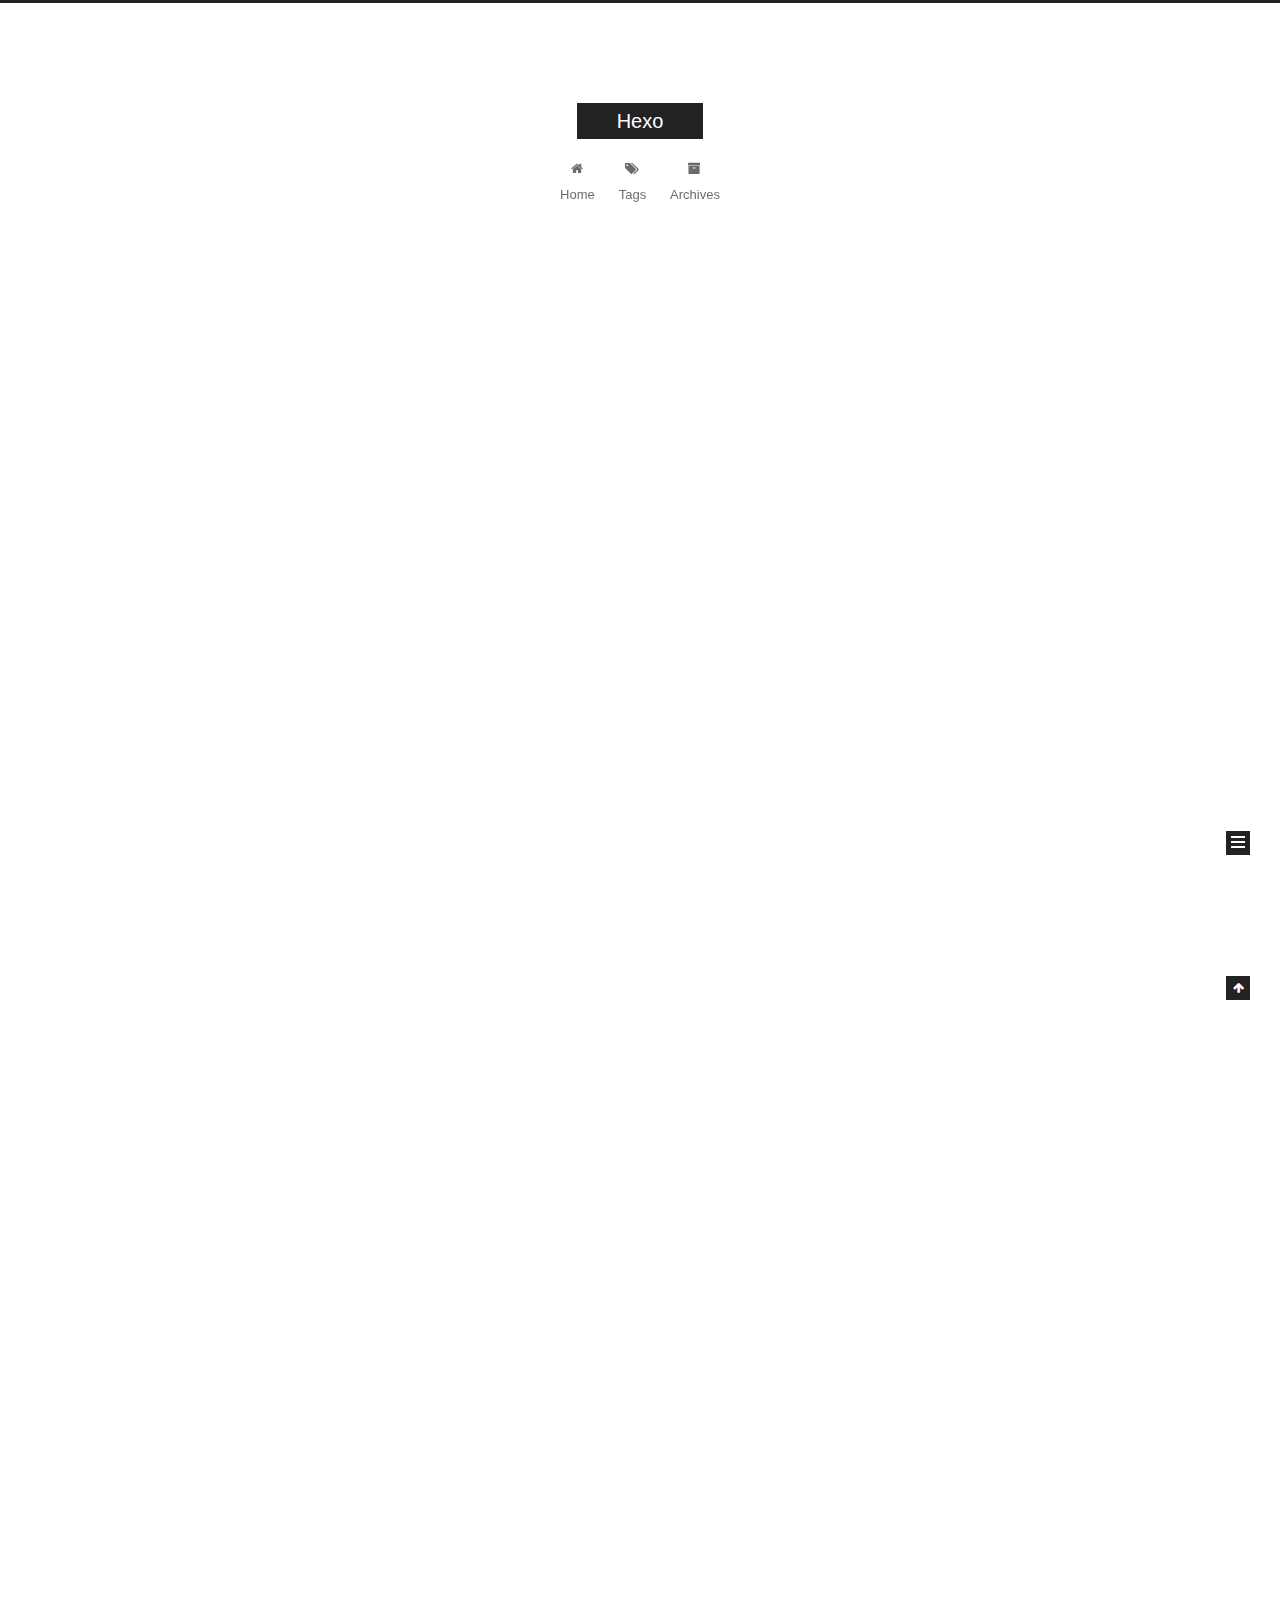
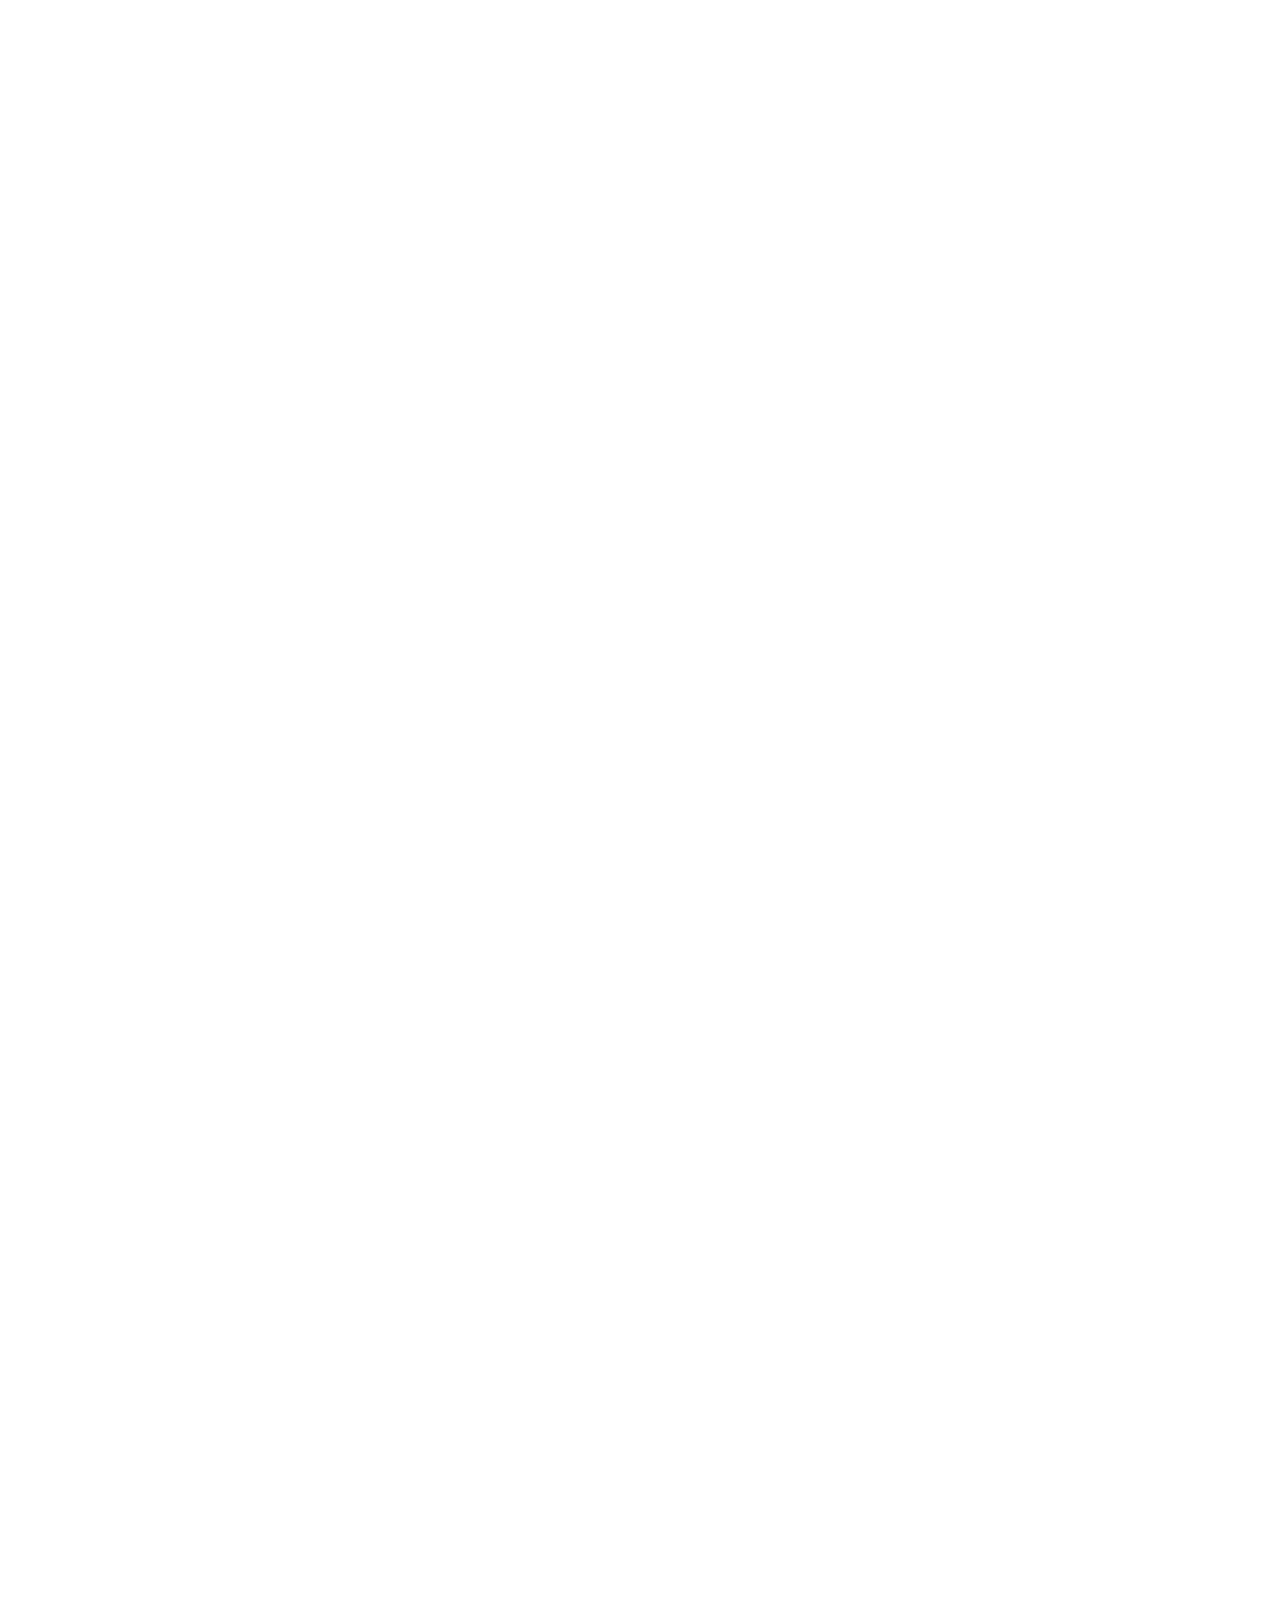
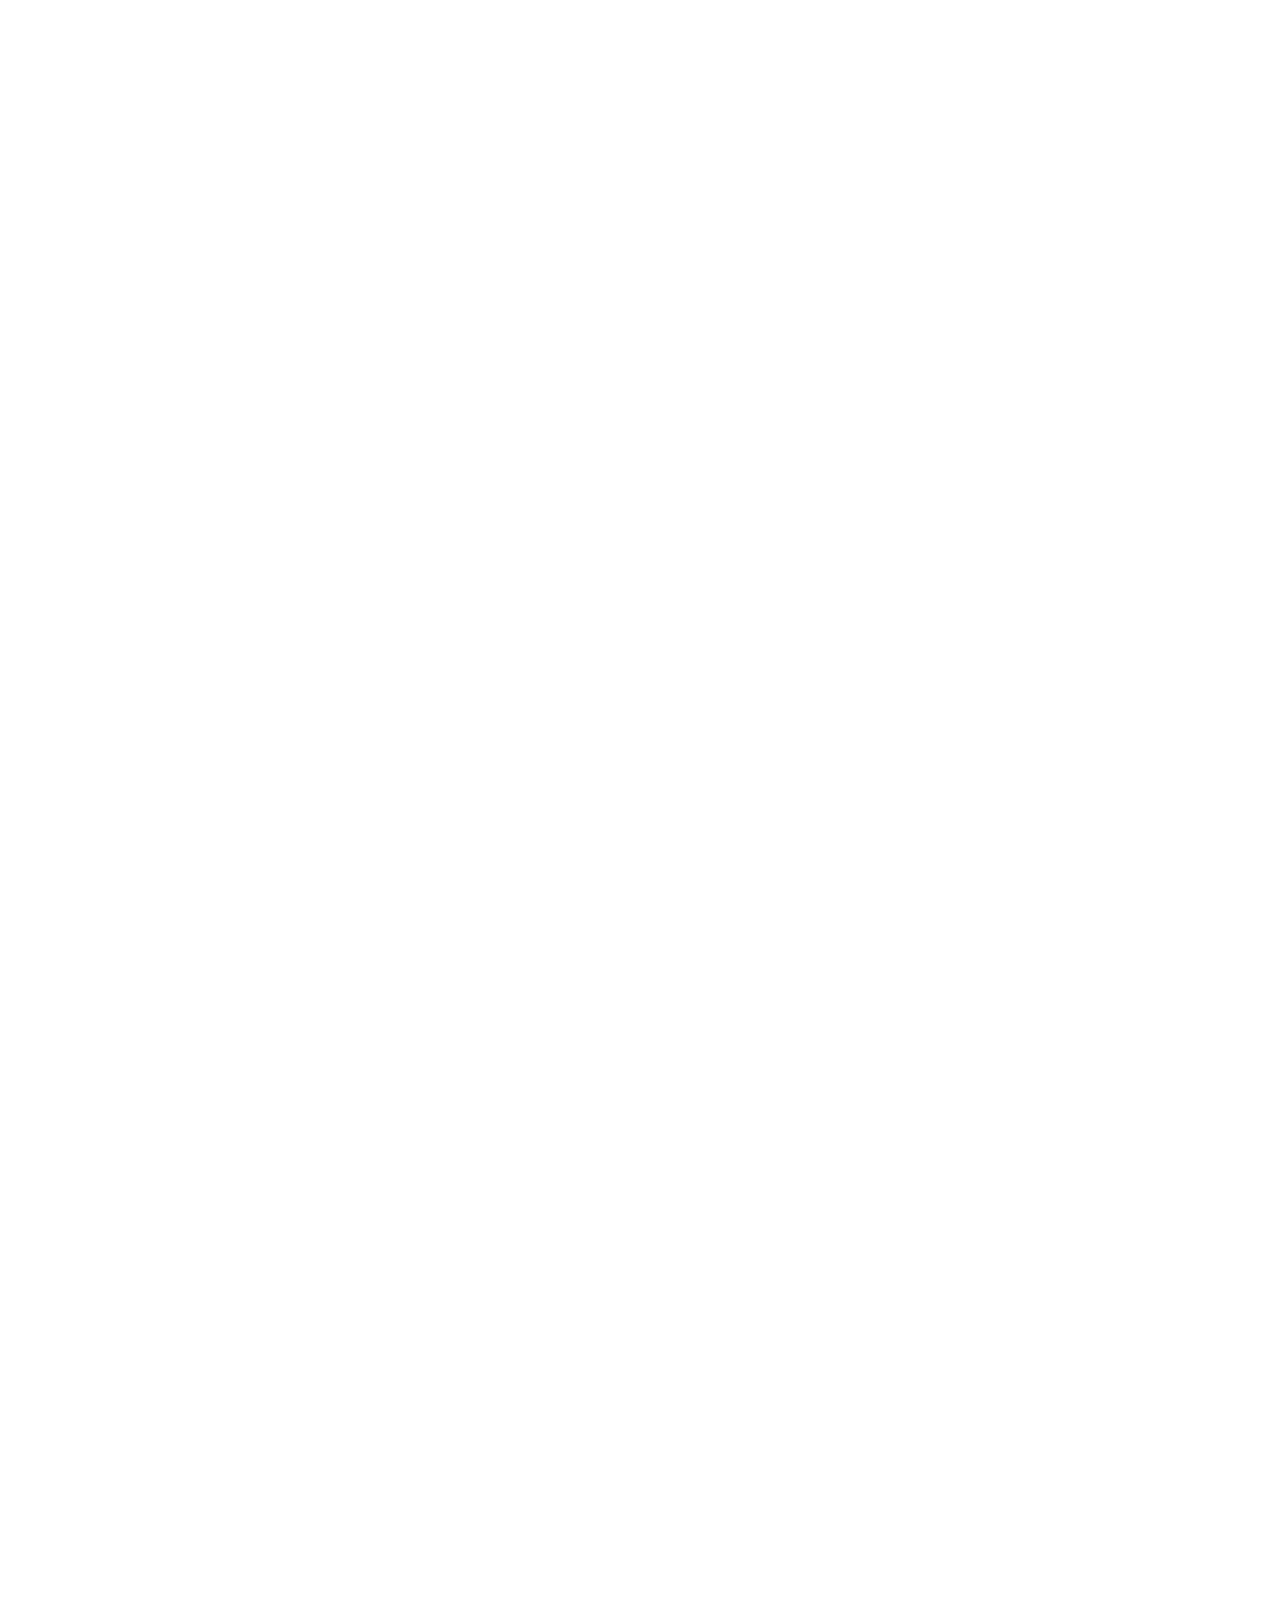
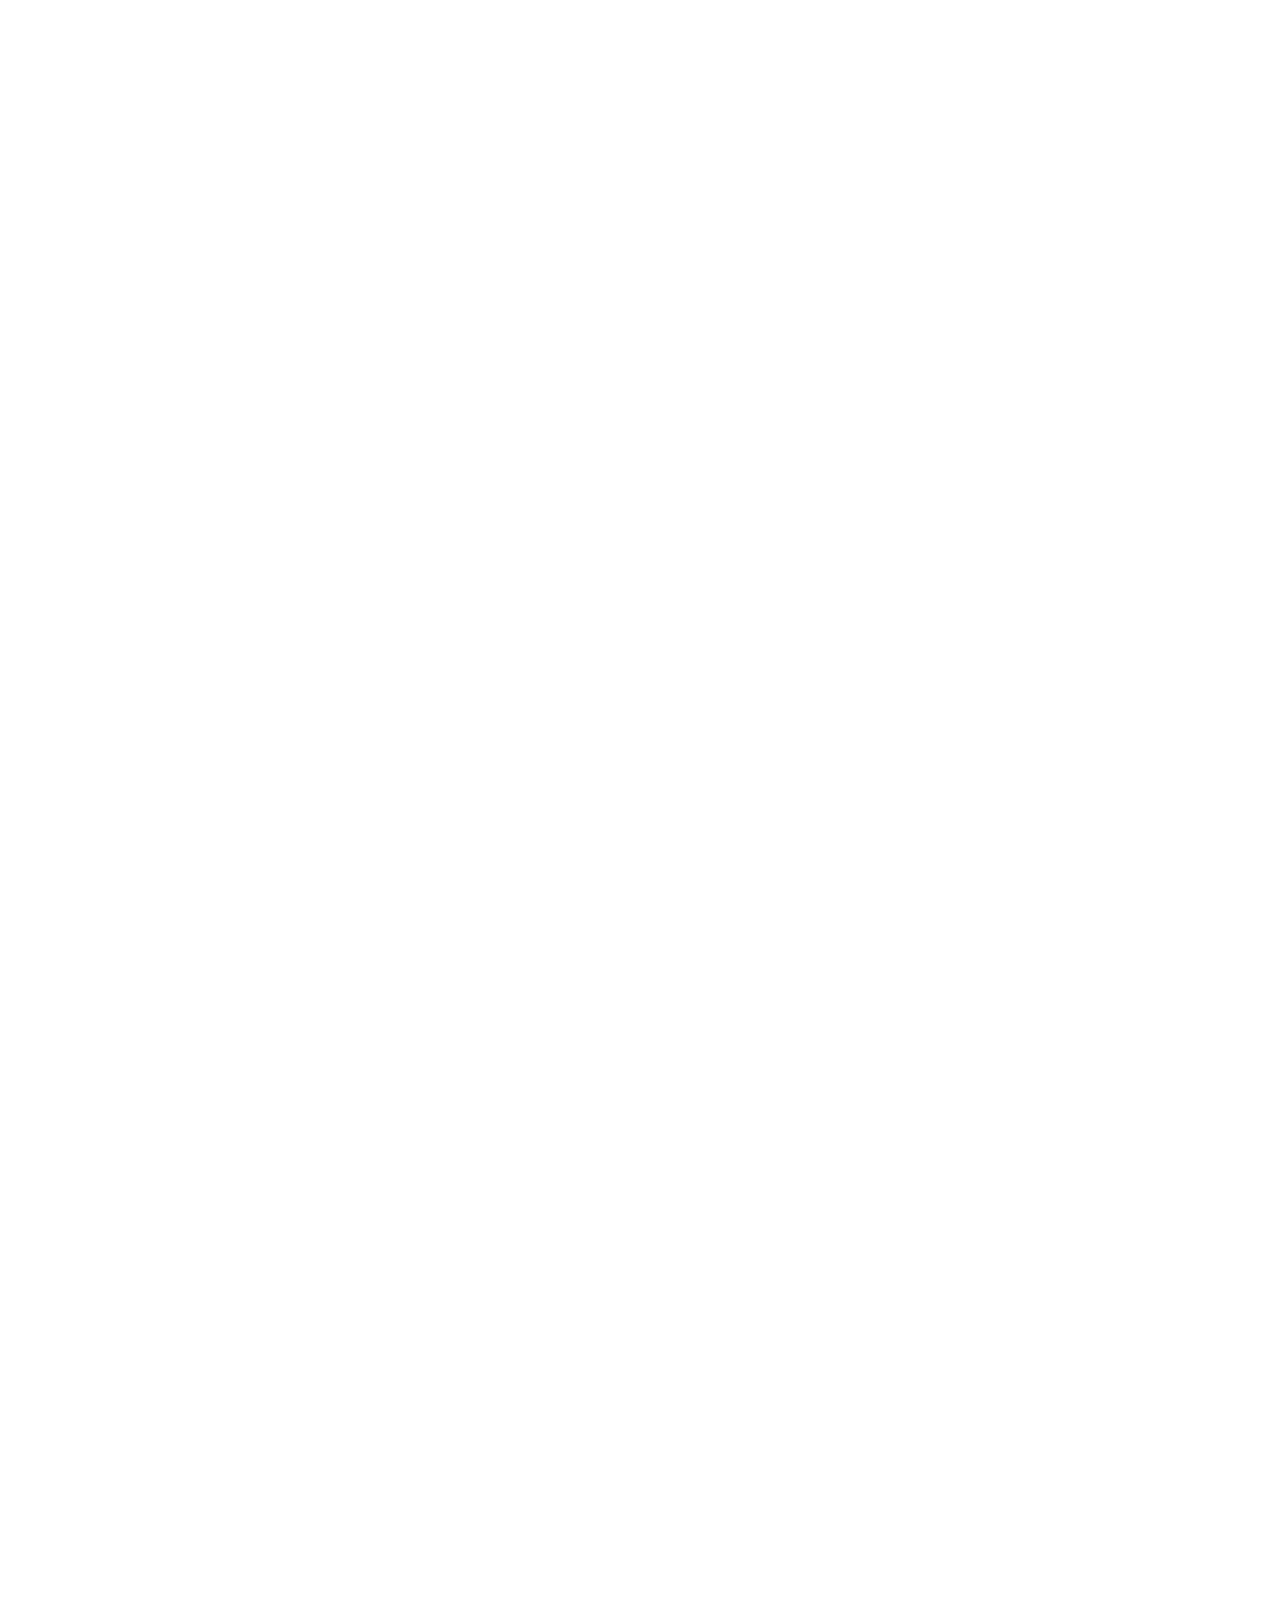
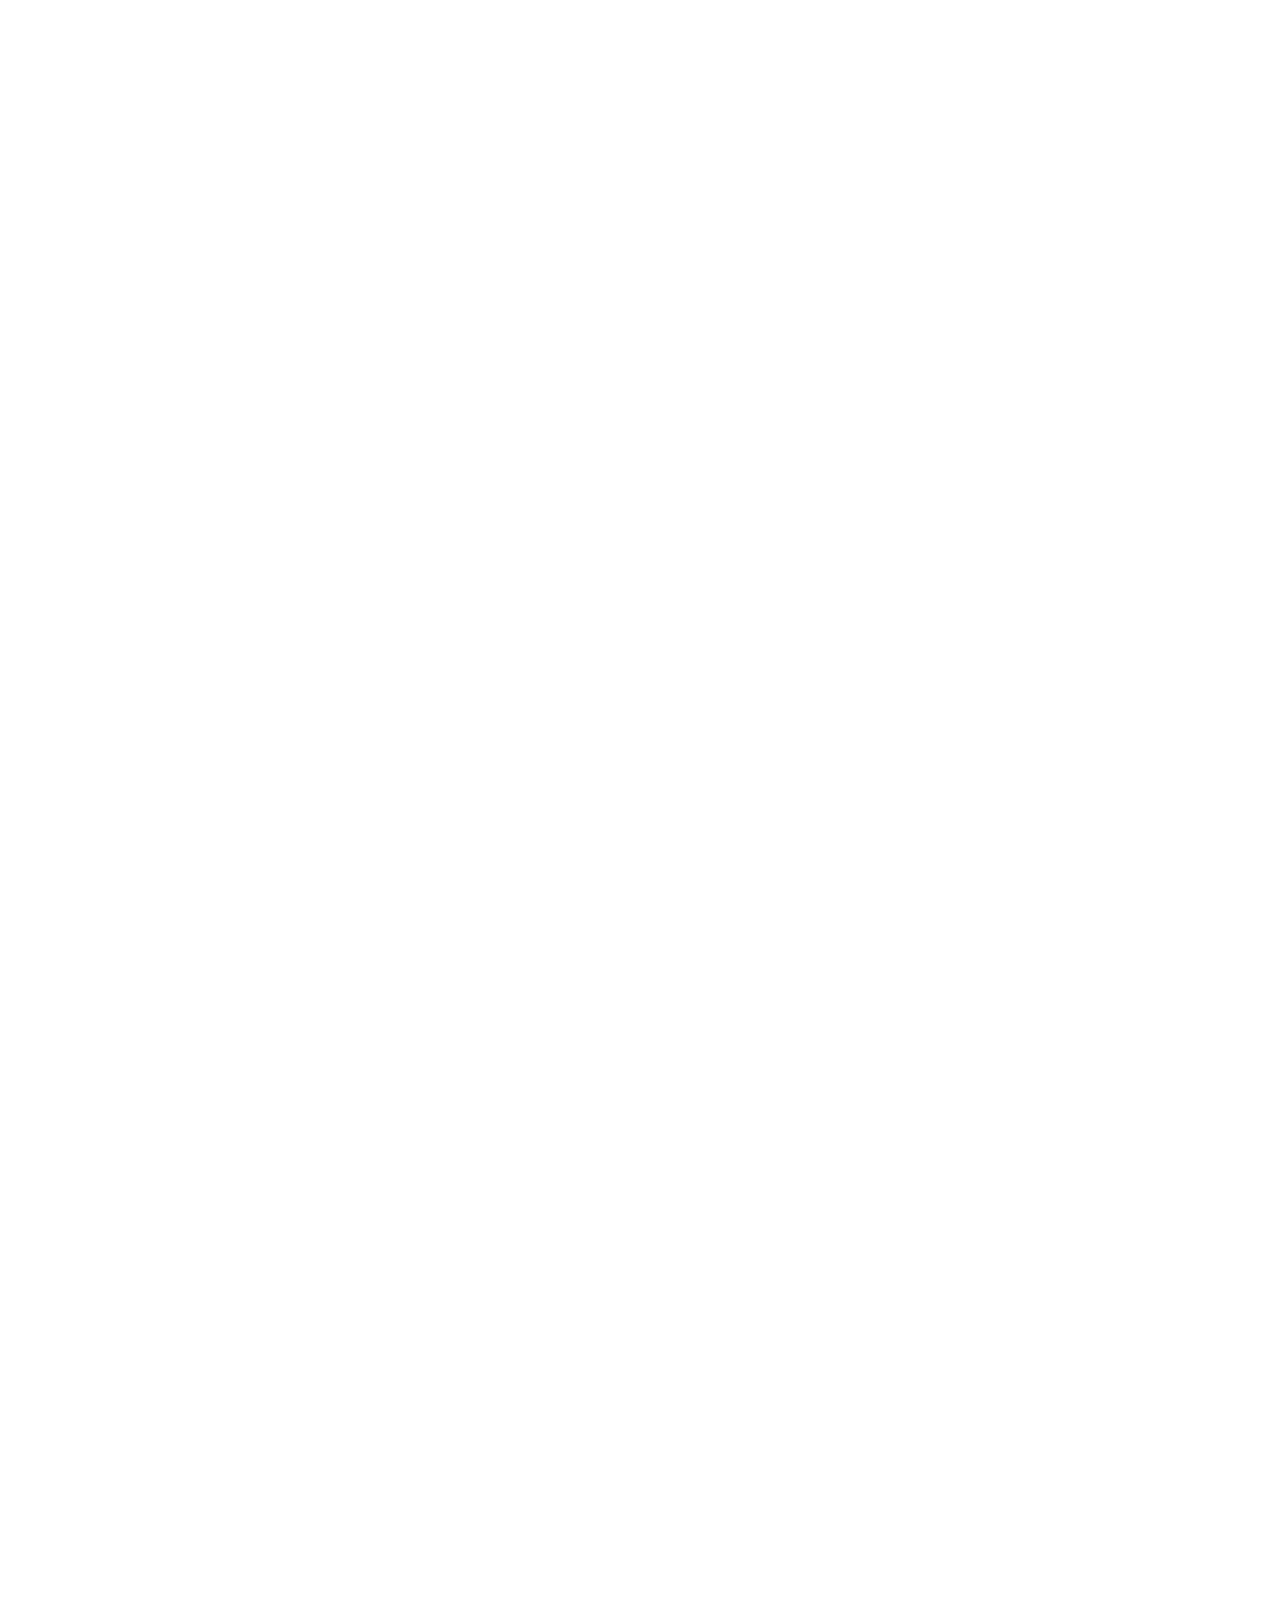
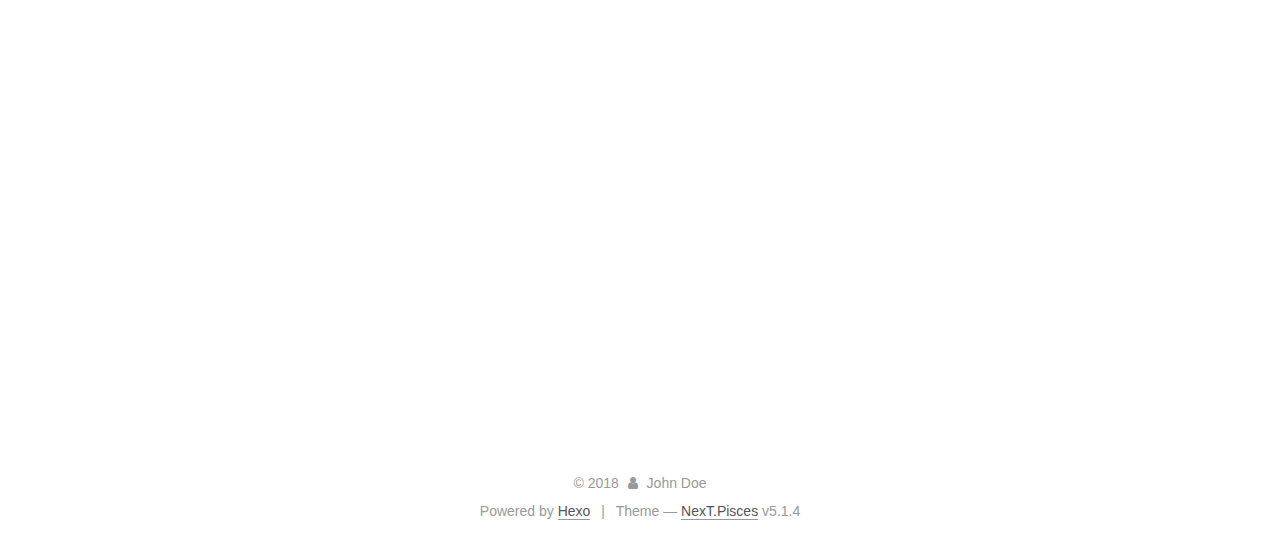
==== commit 59a9ce73: "Site updated: 2018-05-15 10:44:59" ====
--- a/index.html
+++ b/index.html
@@ -5,7 +5,7 @@
   
 
 
-<html class="theme-next muse use-motion" lang="">
+<html class="theme-next pisces use-motion" lang="">
 <head>
   <meta charset="UTF-8"/>
 <meta http-equiv="X-UA-Compatible" content="IE=edge" />
@@ -93,7 +93,7 @@
   var NexT = window.NexT || {};
   var CONFIG = {
     root: '/',
-    scheme: 'Muse',
+    scheme: 'Pisces',
     version: '5.1.4',
     sidebar: {"position":"left","display":"post","offset":12,"b2t":false,"scrollpercent":false,"onmobile":false},
     fancybox: true,
@@ -187,6 +187,16 @@
         </li>
       
         
+        <li class="menu-item menu-item-tags">
+          <a href="/tags/" rel="section">
+            
+              <i class="menu-item-icon fa fa-fw fa-tags"></i> <br />
+            
+            Tags
+          </a>
+        </li>
+      
+        
         <li class="menu-item menu-item-archives">
           <a href="/archives/" rel="section">
             
@@ -303,7 +313,7 @@
             <p>用hexo—github page 搭建个人博客</p>
 <p>1.必须有安装了npm和node<br>2.如果查看是否安装可以命令行使用node-v和npm -v<br>3.配置git环境<br>   3.1 去官网下载git安装文件GIt官网下载地址：<br>   3.2 检查git是否正确安装可以打开命令行输入 git –version<br>4.注册github账户和配置<br>5.创建代码库<br>    登录后，点击创建一个代码库<br>    <img src="/2018/05/15/hexo-github-1/1.png" alt="这是第一张图片"><br>    <img src="/2018/05/15/hexo-github-1/2.png" alt="这是第二张图片"><br>    Repository name哪里写youname.github.io 然后单击Create repository。比如我的github名是kawhileo。这里填写kawhileo.github.io<br>    接下来开启gh-pages功能，点击界面右侧的Settings.打开库的setting页面。向下拖动直至看到Github pages，如图:<br>    <img src="/2018/05/15/hexo-github-1/3.png" alt="这是第3张图片"><br>    这里我只改了主题，网上说的是<br>    <img src="/2018/05/15/hexo-github-1/4.jpg" alt="这是第4张图片"><br>    <img src="/2018/05/15/hexo-github-1/5.jpg" alt="这是第5张图片"><br>    点击Automatic page generator，Github将会自动替你创建出一个gh-pages的页面。 如果你的配置没有问题，那么大约15分钟之后，yourname.github.io这个网址就可以正常访问了~ 如果yourname.github.io已经可以正常访问了，那么Github一侧的配置已经全部结束了。<br>6.安装hexo<br>在一个合适的位置创建一个文件夹叫hexo的。例如我在E：/hexo<br>按住shift+鼠标右键，启动命令行，输入：npm install hexo-cli -g<br><img src="/2018/05/15/hexo-github-1/6.png" alt="这是第6张图片"></p>
 <p>然后输入 npm install hexo –save<br>再通过hexo -v 看hexo是否安装好<br><img src="/2018/05/15/hexo-github-1/7.png" alt="这是第7张图片"><br>7.hexo的相关配置<br>  7.1 初始化hexo<br>    命令行输入 hexo init<br>    再输入npm install<br>    首次体验hexo时输入hexo g<br>    <img src="/2018/05/15/hexo-github-1/8.png" alt="这是第8张图片"><br>    再输入 hexo s<br>    <img src="/2018/05/15/hexo-github-1/9.png" alt="这是第9张图片"><br>    如果在地址栏输入上图地址没响应的话就输入下图代码，然后在改变端口好，因为可能4000的端口被占用了<br>    <img src="/2018/05/15/hexo-github-1/10.png" alt="这是第10张图片"><br>8.联系hexo与github page<br>  8.1配置git的个人信息<br>    8.1.1 设置git的user name 和email<br>        git config –global user.name “kawhileo”<br>        git config –global user.email “<a href="mailto:kawhileo@sina.com" target="_blank" rel="noopener">kawhileo@sina.com</a>“<br>    8.1.2 生成密钥<br>        ssh-keygen -t rsa -C “<a href="mailto:kawhileo@sina.com" target="_blank" rel="noopener">kawhileo@sina.com</a>“<br>        如果设置不成功的话，查看一下c盘用户你的账户下是否有.ssh的文件夹将这几个文件删除后再重新输入上面的代码<br>        <img src="/2018/05/15/hexo-github-1/11.png" alt="这是第11张图片"><br>8.2 配置deployment<br>     打开hexo下的_config.yml文件，找到Deployment,然后按照下面修改<br>     <img src="/2018/05/15/hexo-github-1/12.png" alt="这是第12张图片"><br>    <img src="/2018/05/15/hexo-github-1/13.png" alt="这是第13张图片"><br>    因为我的仓库地址是<br>    <img src="/2018/05/15/hexo-github-1/14.png" alt="这是第14张图片"><br>    所以配置如下图。<br>    <img src="/2018/05/15/hexo-github-1/15.png" alt="这是第15张图片"><br>8.3写博客、发布文章<br>    新建一篇博客，代码如下：<br>    hexo new post “article title”<br>    然后就会提示你创建了article-title.md的文件在<br>    <img src="/2018/05/15/hexo-github-1/16.png" alt="这是第16张图片"><br>    然后通过路径找到文件进行编辑，如果你用记事本进行编辑就会出现乱码的情况，所以不要用记事本打开。<br>    编辑完成后要进行生成和部署。<br>    hexo g    //生成<br>    hexo d    //部署<br>    也可以用下面代码等效于上面的代码<br>    hexo d -g    #在部署前先生成<br>    <img src="/2018/05/15/hexo-github-1/17.png" alt="这是第17张图片"><br>出现这样的提示就代表部署成功啦。然后通过https:youname.github.io将可以看到生成的文章。</p>
-<p>8.4 你想插入图片到博文中时发现直接放进去时不会显示的，下面是放入图片的方法:<br>    8.4.1 先将配置文件_config.yml中的post_asset_folder：true<br>    8.4.2 再在hexo目录下执行npm install hexo-asset-image –save  它可以下载安装一个可以上传本地图片的插件<br>    8.4.3 再执行hexo n “xxx”生成博文，其中”xxx”表示标题的名字。这时会生成xxx.md以及一个同名文件夹，将图片放入文件夹中即可，然后再在xxx.md文件中按照markdown的格式引入图片<br>    <img src="/2018/05/15/hexo-github-1/18.png" alt="你想要输入的替代文字"><br>    8.4.4 再输入代码 hexo g -d 再进入你的博客查看是够出现了图片，一般刷新一两遍没出来也很正常，等多一会就出来了。</p>
+<p>8.4 你想插入图片到博文中时发现直接放进去时不会显示的，下面是放入图片的方法:<br>    8.4.1 先将配置文件_config.yml中的post_asset_folder：true<br>    8.4.2 再在hexo目录下执行npm install hexo-asset-image –save  它可以下载安装一个可以上传本地图片的插件<br>    8.4.3 再执行hexo n “xxx”生成博文，其中”xxx”表示标题的名字。这时会生成xxx.md以及一个同名文件夹，将图片放入文件夹中即可，然后再在xxx.md文件中按照markdown的格式引入图片<br>    <img src="/2018/05/15/hexo-github-1/18.png" alt="你想要输入的替代文字"><br>    8.4.4 再输入代码 hexo g -d 再进入你的博客查看是够出现了图片，一般刷新一两遍没出来也很正常，等多一会就出来了。<br>8.5 切换主题<br>    8.5.1 在github上找到你想要的主题，你可以使用hexo来搜索。再进入你想要的主题的页面，进行克隆。在hexo目录下打开命令行，输入<br>            git clone <a href="https://github.com/iissnan/hexo-theme-next" target="_blank" rel="noopener">https://github.com/iissnan/hexo-theme-next</a> themes/next  这里我使用的iissnan的主题。<br>    8.5.2 打开_config.yml改成 theme:next<br>    8.5.3 再在命令行输入 hexo server -p 4001 本地基本上就设置成功<br>    8.5.4 再输入hexo g -d 后基本设置完成</p>
 
           
         
@@ -693,7 +703,7 @@
 
 
 
-  <div class="theme-info">Theme &mdash; <a class="theme-link" target="_blank" href="https://github.com/iissnan/hexo-theme-next">NexT.Muse</a> v5.1.4</div>
+  <div class="theme-info">Theme &mdash; <a class="theme-link" target="_blank" href="https://github.com/iissnan/hexo-theme-next">NexT.Pisces</a> v5.1.4</div>
 
 
 
@@ -793,6 +803,13 @@
   
   
 
+
+  <script type="text/javascript" src="/js/src/affix.js?v=5.1.4"></script>
+
+  <script type="text/javascript" src="/js/src/schemes/pisces.js?v=5.1.4"></script>
+
+
+
   
 
   
